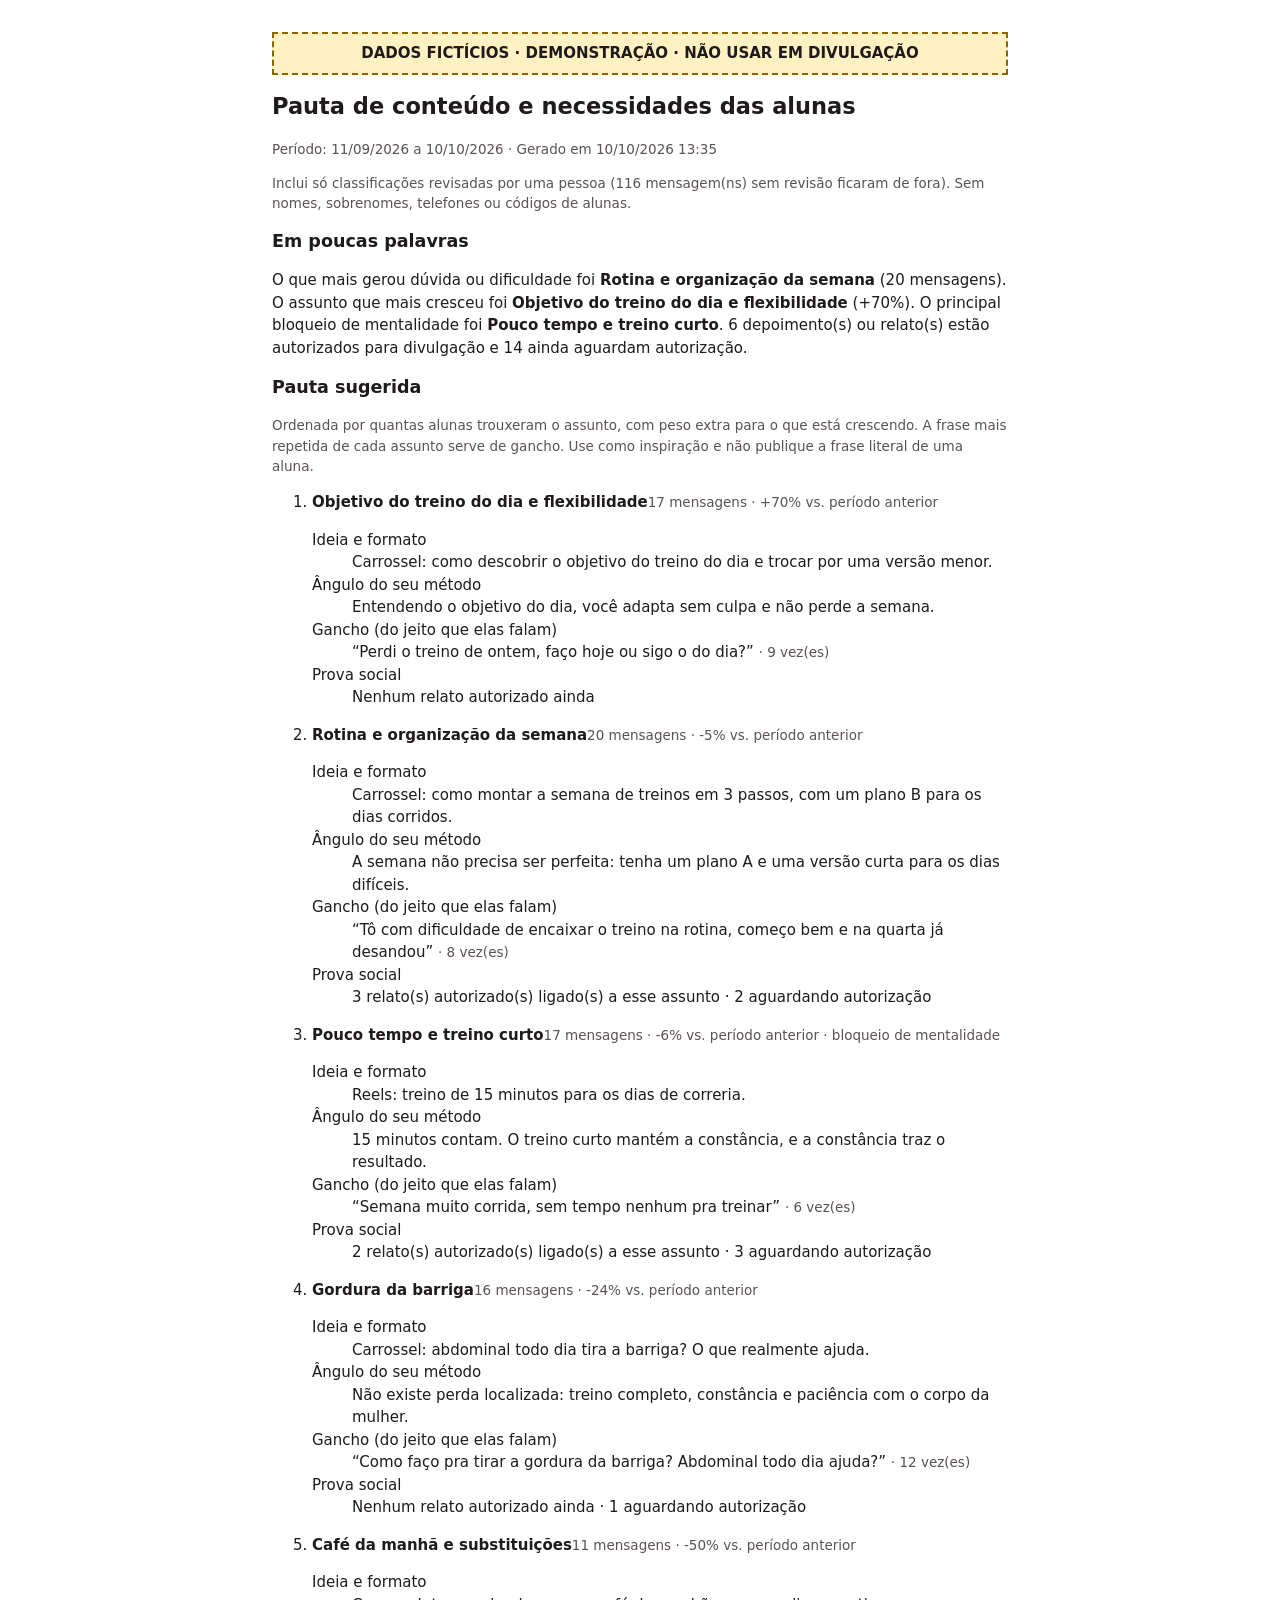
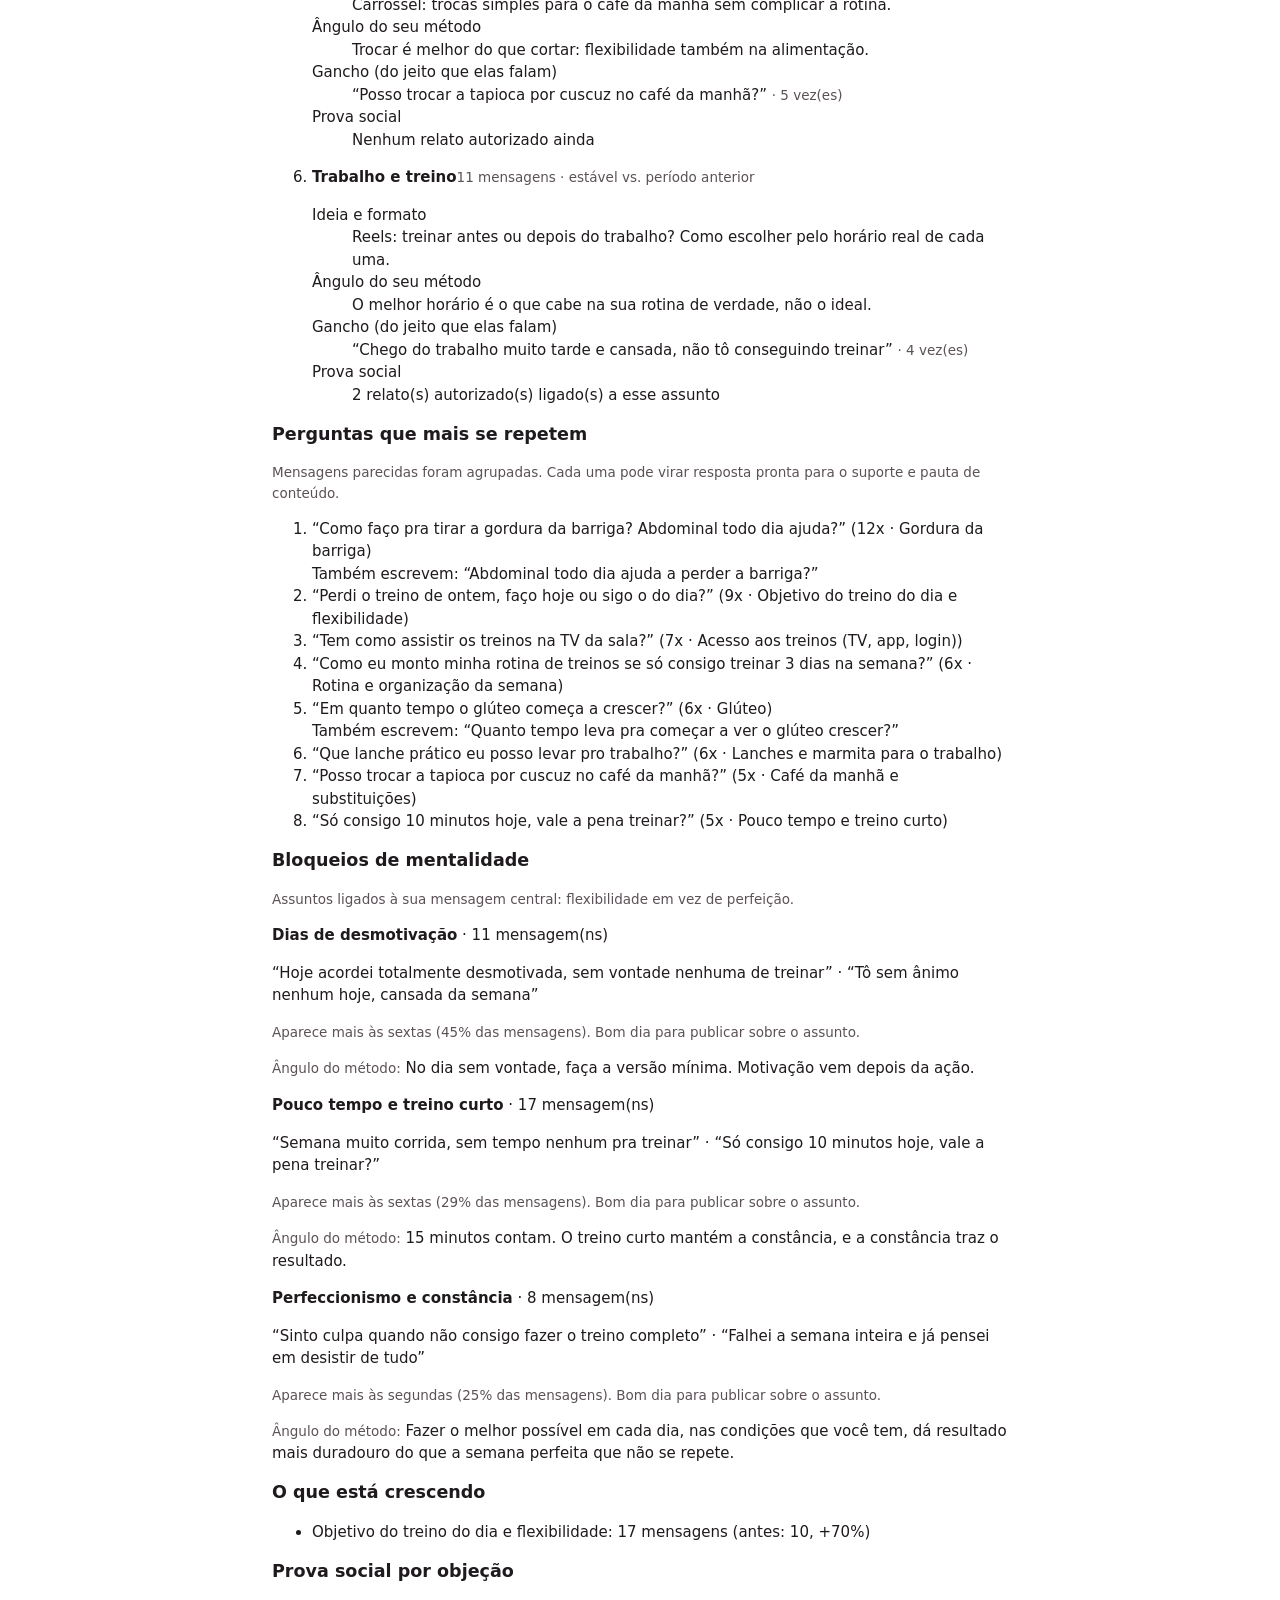
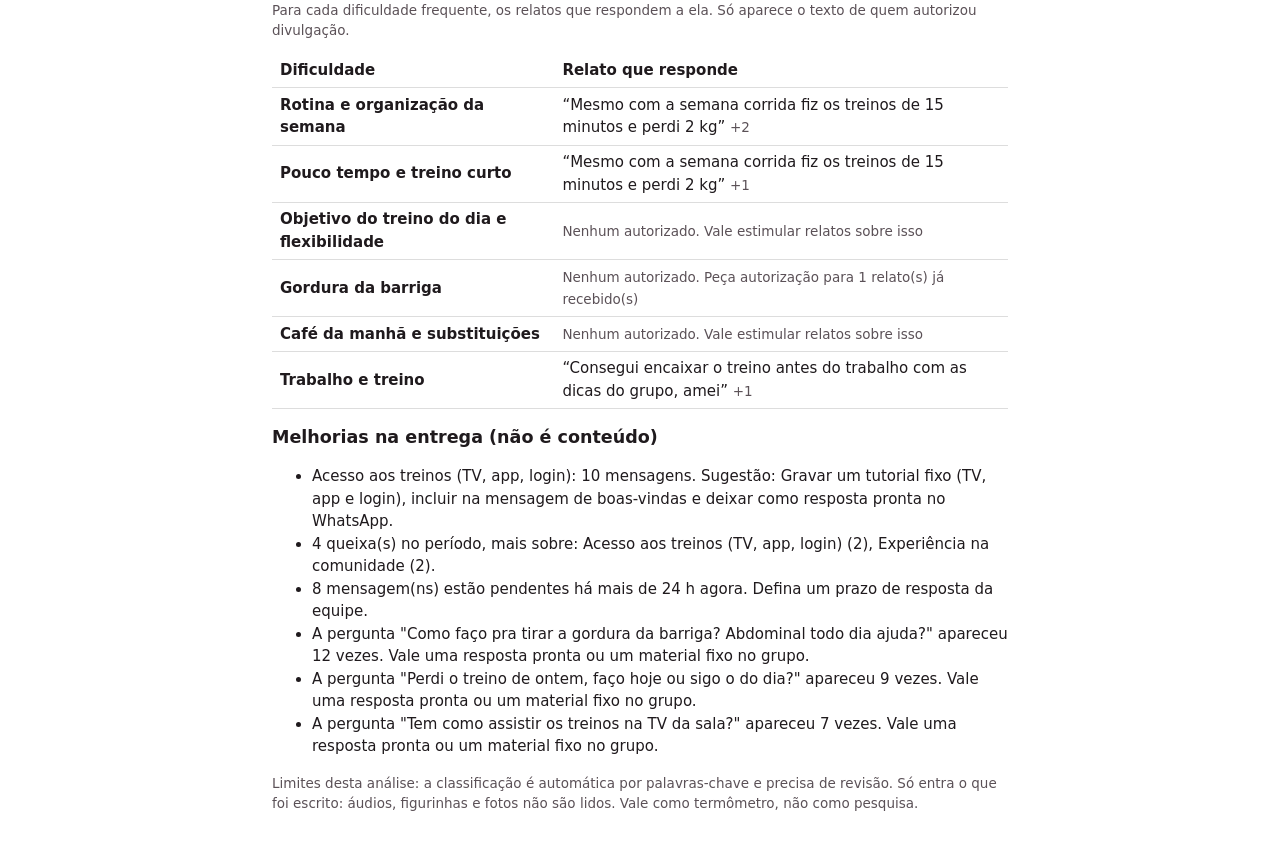
==== exemplos/relatorio-pauta-ficticio.html @ 49650b39 "Adiciona pauta de conteúdo e sinais por aluna Novo relatório principal com pauta sugerida (ângulo do" ====
<!doctype html><html lang="pt-BR"><head><meta charset="utf-8"><title>Relatório</title><style>body{font:15px/1.5 system-ui,sans-serif;max-width:46rem;margin:2rem auto;padding:0 1rem;color:#1f1a1d}h2,h3{line-height:1.2}table{border-collapse:collapse;width:100%;margin:.5rem 0 1rem}th,td{border-bottom:1px solid #ddd;padding:.35rem .5rem;text-align:left}.rel-demo{background:#fff1c2;border:2px dashed #8a6500;padding:.5rem;font-weight:700;text-align:center}.rel-meta{color:#5b5157;font-size:.9em}q{font-style:italic}</style></head><body><p class="rel-demo">DADOS FICTÍCIOS · DEMONSTRAÇÃO · NÃO USAR EM DIVULGAÇÃO</p><h2>Pauta de conteúdo e necessidades das alunas</h2><p class="rel-meta">Período: 11/09/2026 a 10/10/2026 · Gerado em 10/10/2026 13:35</p><p class="rel-meta">Inclui só classificações revisadas por uma pessoa (116 mensagem(ns) sem revisão ficaram de fora). Sem nomes, sobrenomes, telefones ou códigos de alunas.</p><h3>Em poucas palavras</h3><p>O que mais gerou dúvida ou dificuldade foi <strong>Rotina e organização da semana</strong> (20 mensagens). O assunto que mais cresceu foi <strong>Objetivo do treino do dia e flexibilidade</strong> (+70%). O principal bloqueio de mentalidade foi <strong>Pouco tempo e treino curto</strong>. 6 depoimento(s) ou relato(s) estão autorizados para divulgação e 14 ainda aguardam autorização.</p><h3>Pauta sugerida</h3><p class="rel-meta">Ordenada por quantas alunas trouxeram o assunto, com peso extra para o que está crescendo. A frase mais repetida de cada assunto serve de gancho. Use como inspiração e não publique a frase literal de uma aluna.</p><ol class="pauta"><li><div class="pauta-topo"><strong>Objetivo do treino do dia e flexibilidade</strong><span class="rel-meta">17 mensagens · +70% vs. período anterior</span></div><dl class="pauta-campos"><div><dt>Ideia e formato</dt><dd>Carrossel: como descobrir o objetivo do treino do dia e trocar por uma versão menor.</dd></div><div><dt>Ângulo do seu método</dt><dd>Entendendo o objetivo do dia, você adapta sem culpa e não perde a semana.</dd></div><div><dt>Gancho (do jeito que elas falam)</dt><dd>“Perdi o treino de ontem, faço hoje ou sigo o do dia?” <span class="rel-meta">· 9 vez(es)</span></dd></div><div><dt>Prova social</dt><dd>Nenhum relato autorizado ainda</dd></div></dl></li><li><div class="pauta-topo"><strong>Rotina e organização da semana</strong><span class="rel-meta">20 mensagens · -5% vs. período anterior</span></div><dl class="pauta-campos"><div><dt>Ideia e formato</dt><dd>Carrossel: como montar a semana de treinos em 3 passos, com um plano B para os dias corridos.</dd></div><div><dt>Ângulo do seu método</dt><dd>A semana não precisa ser perfeita: tenha um plano A e uma versão curta para os dias difíceis.</dd></div><div><dt>Gancho (do jeito que elas falam)</dt><dd>“Tô com dificuldade de encaixar o treino na rotina, começo bem e na quarta já desandou” <span class="rel-meta">· 8 vez(es)</span></dd></div><div><dt>Prova social</dt><dd>3 relato(s) autorizado(s) ligado(s) a esse assunto · 2 aguardando autorização</dd></div></dl></li><li><div class="pauta-topo"><strong>Pouco tempo e treino curto</strong><span class="rel-meta">17 mensagens · -6% vs. período anterior · bloqueio de mentalidade</span></div><dl class="pauta-campos"><div><dt>Ideia e formato</dt><dd>Reels: treino de 15 minutos para os dias de correria.</dd></div><div><dt>Ângulo do seu método</dt><dd>15 minutos contam. O treino curto mantém a constância, e a constância traz o resultado.</dd></div><div><dt>Gancho (do jeito que elas falam)</dt><dd>“Semana muito corrida, sem tempo nenhum pra treinar” <span class="rel-meta">· 6 vez(es)</span></dd></div><div><dt>Prova social</dt><dd>2 relato(s) autorizado(s) ligado(s) a esse assunto · 3 aguardando autorização</dd></div></dl></li><li><div class="pauta-topo"><strong>Gordura da barriga</strong><span class="rel-meta">16 mensagens · -24% vs. período anterior</span></div><dl class="pauta-campos"><div><dt>Ideia e formato</dt><dd>Carrossel: abdominal todo dia tira a barriga? O que realmente ajuda.</dd></div><div><dt>Ângulo do seu método</dt><dd>Não existe perda localizada: treino completo, constância e paciência com o corpo da mulher.</dd></div><div><dt>Gancho (do jeito que elas falam)</dt><dd>“Como faço pra tirar a gordura da barriga? Abdominal todo dia ajuda?” <span class="rel-meta">· 12 vez(es)</span></dd></div><div><dt>Prova social</dt><dd>Nenhum relato autorizado ainda · 1 aguardando autorização</dd></div></dl></li><li><div class="pauta-topo"><strong>Café da manhã e substituições</strong><span class="rel-meta">11 mensagens · -50% vs. período anterior</span></div><dl class="pauta-campos"><div><dt>Ideia e formato</dt><dd>Carrossel: trocas simples para o café da manhã sem complicar a rotina.</dd></div><div><dt>Ângulo do seu método</dt><dd>Trocar é melhor do que cortar: flexibilidade também na alimentação.</dd></div><div><dt>Gancho (do jeito que elas falam)</dt><dd>“Posso trocar a tapioca por cuscuz no café da manhã?” <span class="rel-meta">· 5 vez(es)</span></dd></div><div><dt>Prova social</dt><dd>Nenhum relato autorizado ainda</dd></div></dl></li><li><div class="pauta-topo"><strong>Trabalho e treino</strong><span class="rel-meta">11 mensagens · estável vs. período anterior</span></div><dl class="pauta-campos"><div><dt>Ideia e formato</dt><dd>Reels: treinar antes ou depois do trabalho? Como escolher pelo horário real de cada uma.</dd></div><div><dt>Ângulo do seu método</dt><dd>O melhor horário é o que cabe na sua rotina de verdade, não o ideal.</dd></div><div><dt>Gancho (do jeito que elas falam)</dt><dd>“Chego do trabalho muito tarde e cansada, não tô conseguindo treinar” <span class="rel-meta">· 4 vez(es)</span></dd></div><div><dt>Prova social</dt><dd>2 relato(s) autorizado(s) ligado(s) a esse assunto</dd></div></dl></li></ol><h3>Perguntas que mais se repetem</h3><p class="rel-meta">Mensagens parecidas foram agrupadas. Cada uma pode virar resposta pronta para o suporte e pauta de conteúdo.</p><ol class="rel-lista"><li>“Como faço pra tirar a gordura da barriga? Abdominal todo dia ajuda?” <span>(12x · Gordura da barriga)</span><br><span>Também escrevem: “Abdominal todo dia ajuda a perder a barriga?”</span></li><li>“Perdi o treino de ontem, faço hoje ou sigo o do dia?” <span>(9x · Objetivo do treino do dia e flexibilidade)</span></li><li>“Tem como assistir os treinos na TV da sala?” <span>(7x · Acesso aos treinos (TV, app, login))</span></li><li>“Como eu monto minha rotina de treinos se só consigo treinar 3 dias na semana?” <span>(6x · Rotina e organização da semana)</span></li><li>“Em quanto tempo o glúteo começa a crescer?” <span>(6x · Glúteo)</span><br><span>Também escrevem: “Quanto tempo leva pra começar a ver o glúteo crescer?”</span></li><li>“Que lanche prático eu posso levar pro trabalho?” <span>(6x · Lanches e marmita para o trabalho)</span></li><li>“Posso trocar a tapioca por cuscuz no café da manhã?” <span>(5x · Café da manhã e substituições)</span></li><li>“Só consigo 10 minutos hoje, vale a pena treinar?” <span>(5x · Pouco tempo e treino curto)</span></li></ol><h3>Bloqueios de mentalidade</h3><p class="rel-meta">Assuntos ligados à sua mensagem central: flexibilidade em vez de perfeição.</p><div class="mente"><p><strong>Dias de desmotivação</strong> · 11 mensagem(ns)</p><p>“Hoje acordei totalmente desmotivada, sem vontade nenhuma de treinar” · “Tô sem ânimo nenhum hoje, cansada da semana”</p><p class="rel-meta">Aparece mais às sextas (45% das mensagens). Bom dia para publicar sobre o assunto.</p><p><span class="rel-meta">Ângulo do método:</span> No dia sem vontade, faça a versão mínima. Motivação vem depois da ação.</p></div><div class="mente"><p><strong>Pouco tempo e treino curto</strong> · 17 mensagem(ns)</p><p>“Semana muito corrida, sem tempo nenhum pra treinar” · “Só consigo 10 minutos hoje, vale a pena treinar?”</p><p class="rel-meta">Aparece mais às sextas (29% das mensagens). Bom dia para publicar sobre o assunto.</p><p><span class="rel-meta">Ângulo do método:</span> 15 minutos contam. O treino curto mantém a constância, e a constância traz o resultado.</p></div><div class="mente"><p><strong>Perfeccionismo e constância</strong> · 8 mensagem(ns)</p><p>“Sinto culpa quando não consigo fazer o treino completo” · “Falhei a semana inteira e já pensei em desistir de tudo”</p><p class="rel-meta">Aparece mais às segundas (25% das mensagens). Bom dia para publicar sobre o assunto.</p><p><span class="rel-meta">Ângulo do método:</span> Fazer o melhor possível em cada dia, nas condições que você tem, dá resultado mais duradouro do que a semana perfeita que não se repete.</p></div><h3>O que está crescendo</h3><ul class="rel-lista"><li>Objetivo do treino do dia e flexibilidade: 17 mensagens (antes: 10, +70%)</li></ul><h3>Prova social por objeção</h3><p class="rel-meta">Para cada dificuldade frequente, os relatos que respondem a ela. Só aparece o texto de quem autorizou divulgação.</p><div class="tabela-rolagem"><table class="rel-tab rel-tab-texto"><thead><tr><th>Dificuldade</th><th>Relato que responde</th></tr></thead><tbody><tr><th>Rotina e organização da semana</th><td>“Mesmo com a semana corrida fiz os treinos de 15 minutos e perdi 2 kg” <span class="rel-meta">+2</span></td></tr><tr><th>Pouco tempo e treino curto</th><td>“Mesmo com a semana corrida fiz os treinos de 15 minutos e perdi 2 kg” <span class="rel-meta">+1</span></td></tr><tr><th>Objetivo do treino do dia e flexibilidade</th><td><span class="rel-meta">Nenhum autorizado. Vale estimular relatos sobre isso</span></td></tr><tr><th>Gordura da barriga</th><td><span class="rel-meta">Nenhum autorizado. Peça autorização para 1 relato(s) já recebido(s)</span></td></tr><tr><th>Café da manhã e substituições</th><td><span class="rel-meta">Nenhum autorizado. Vale estimular relatos sobre isso</span></td></tr><tr><th>Trabalho e treino</th><td>“Consegui encaixar o treino antes do trabalho com as dicas do grupo, amei” <span class="rel-meta">+1</span></td></tr></tbody></table></div><h3>Melhorias na entrega (não é conteúdo)</h3><ul class="rel-lista"><li>Acesso aos treinos (TV, app, login): 10 mensagens. Sugestão: Gravar um tutorial fixo (TV, app e login), incluir na mensagem de boas-vindas e deixar como resposta pronta no WhatsApp.</li><li>4 queixa(s) no período, mais sobre: Acesso aos treinos (TV, app, login) (2), Experiência na comunidade (2).</li><li>8 mensagem(ns) estão pendentes há mais de 24 h agora. Defina um prazo de resposta da equipe.</li><li>A pergunta &quot;Como faço pra tirar a gordura da barriga? Abdominal todo dia ajuda?&quot; apareceu 12 vezes. Vale uma resposta pronta ou um material fixo no grupo.</li><li>A pergunta &quot;Perdi o treino de ontem, faço hoje ou sigo o do dia?&quot; apareceu 9 vezes. Vale uma resposta pronta ou um material fixo no grupo.</li><li>A pergunta &quot;Tem como assistir os treinos na TV da sala?&quot; apareceu 7 vezes. Vale uma resposta pronta ou um material fixo no grupo.</li></ul><p class="rel-meta">Limites desta análise: a classificação é automática por palavras-chave e precisa de revisão. Só entra o que foi escrito: áudios, figurinhas e fotos não são lidos. Vale como termômetro, não como pesquisa.</p></body></html>
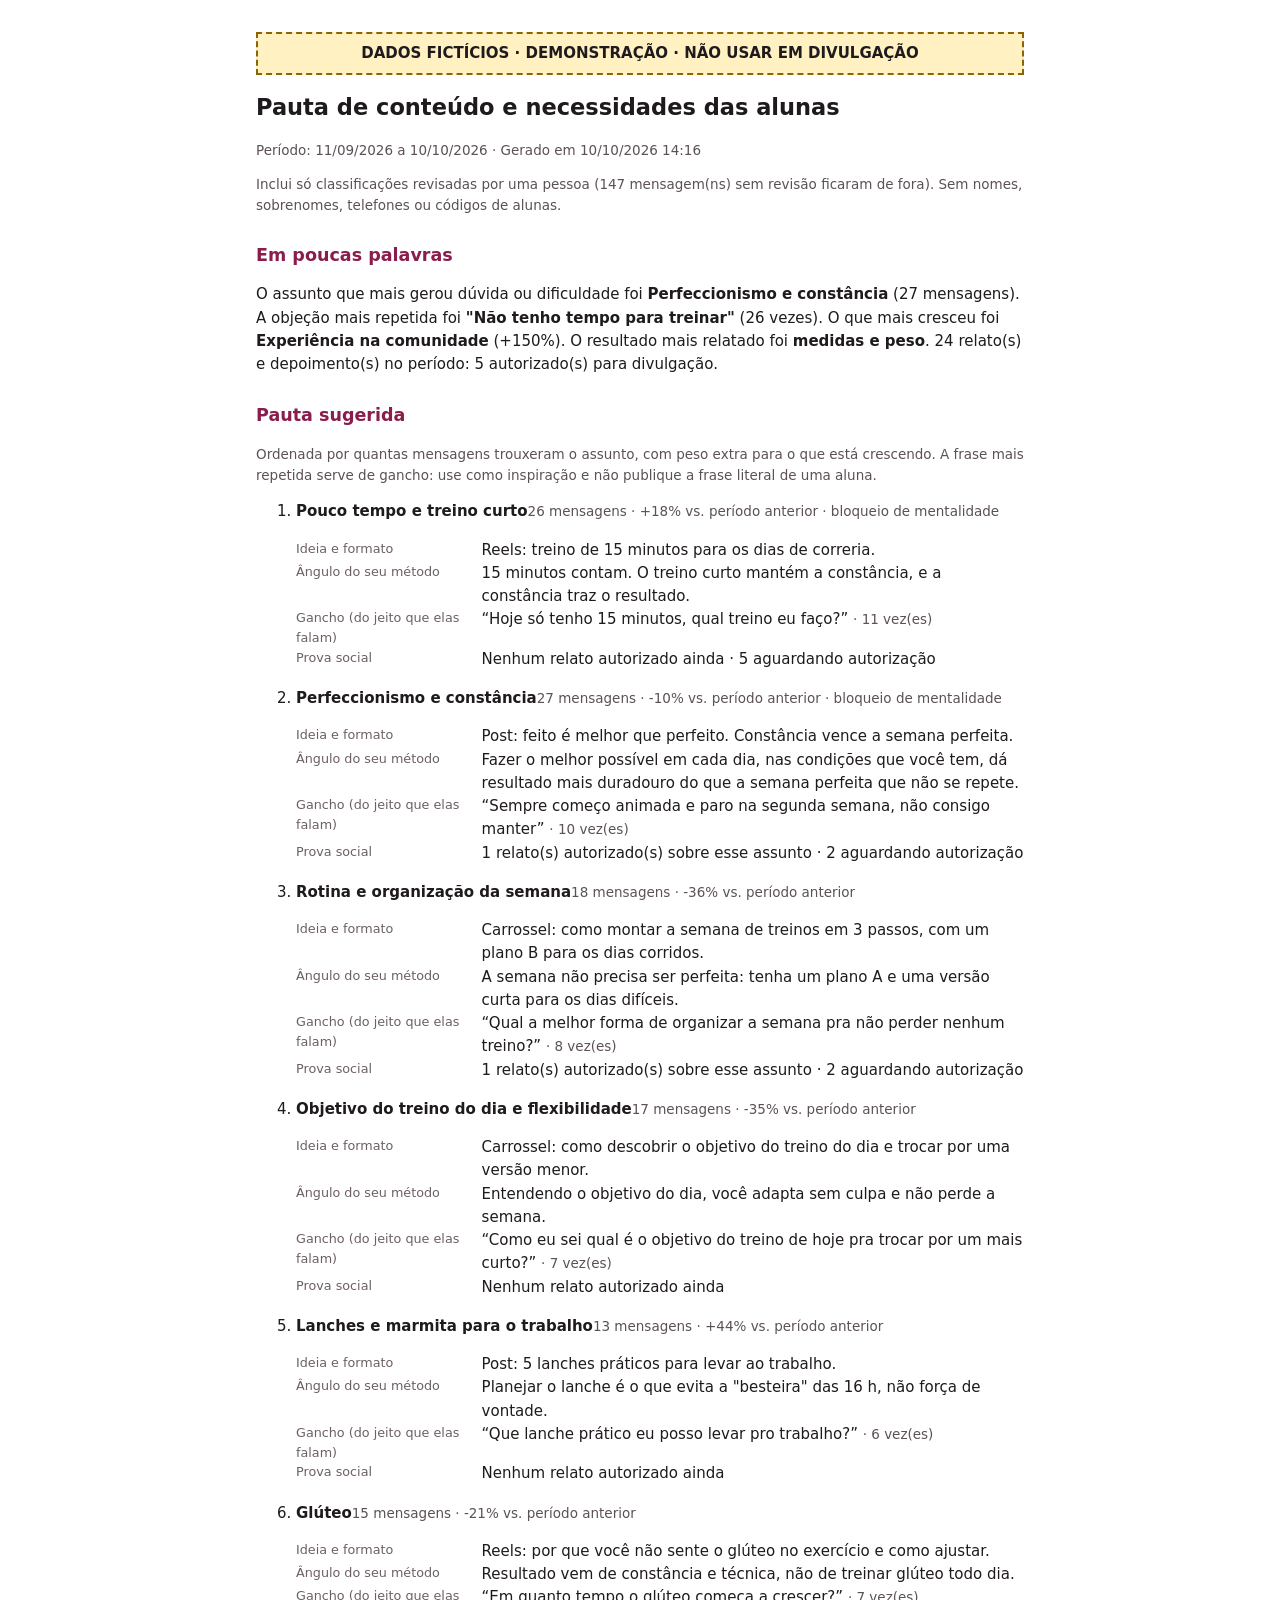
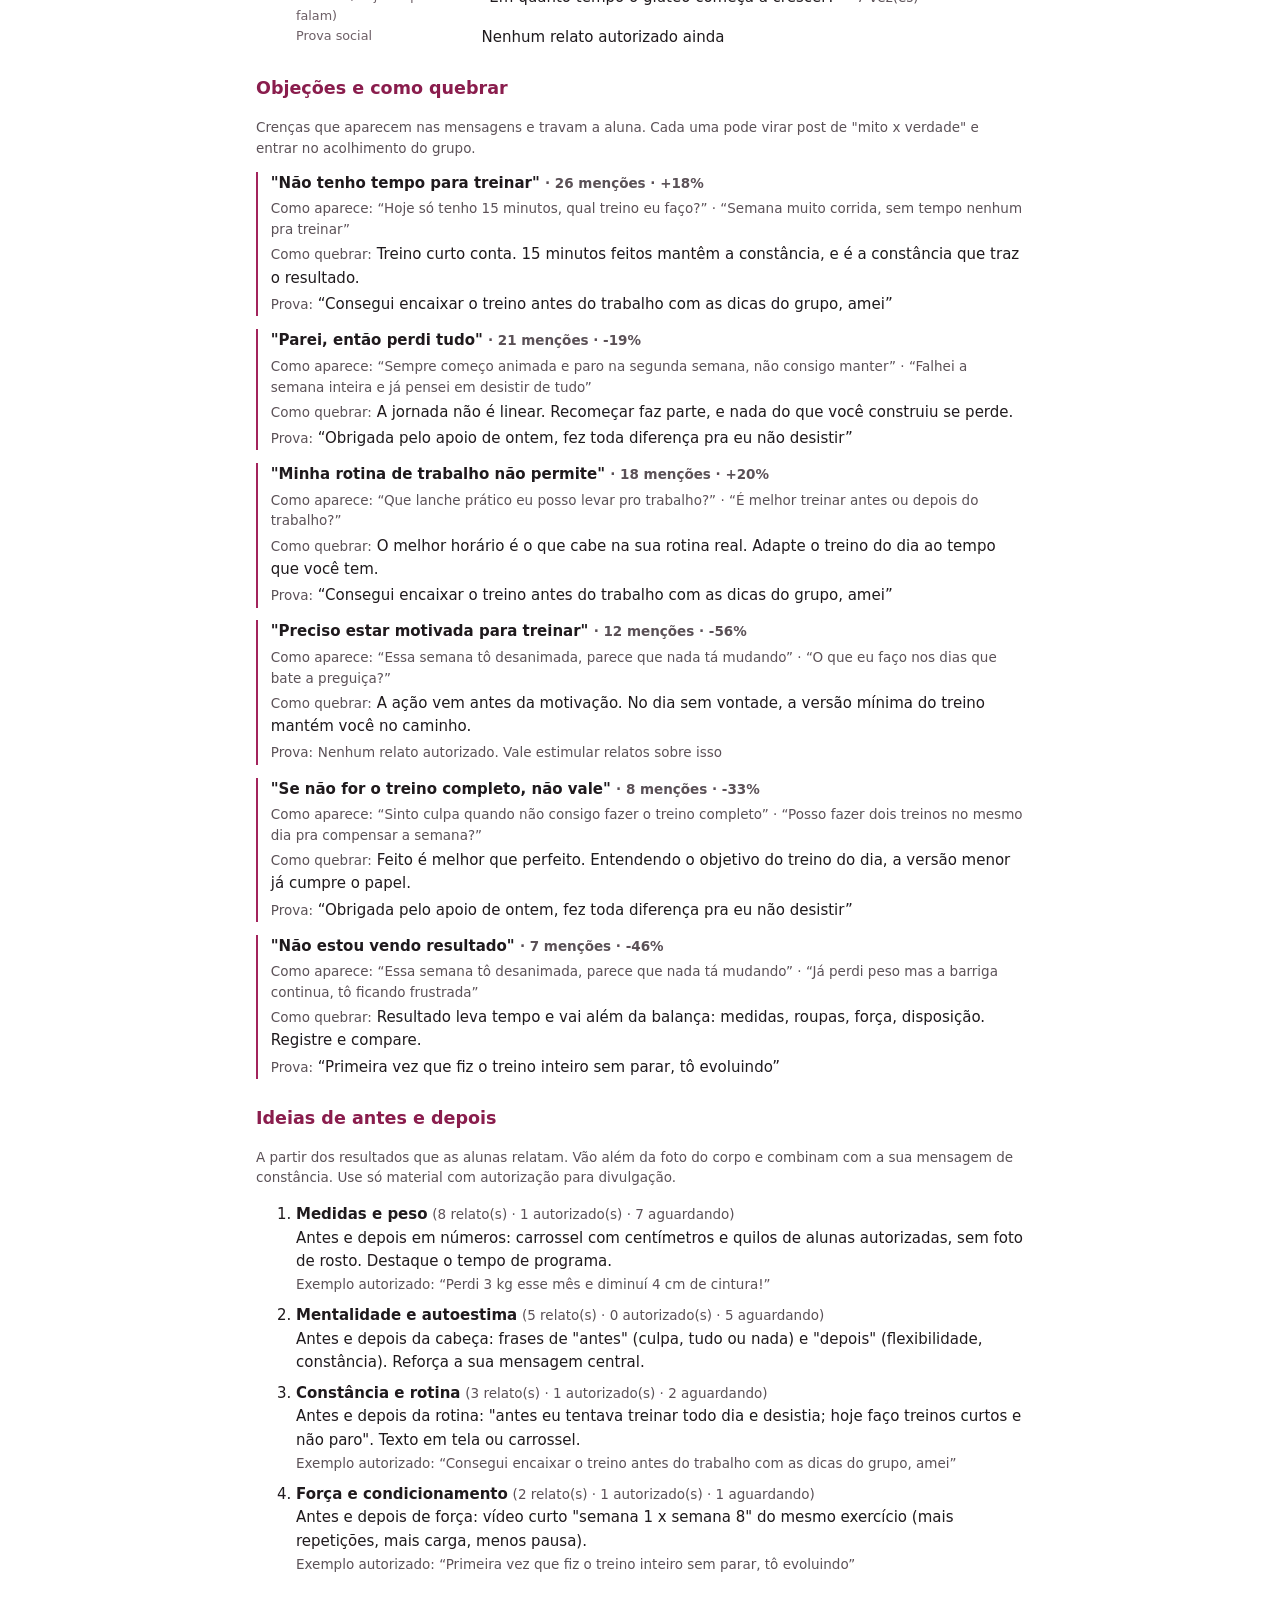
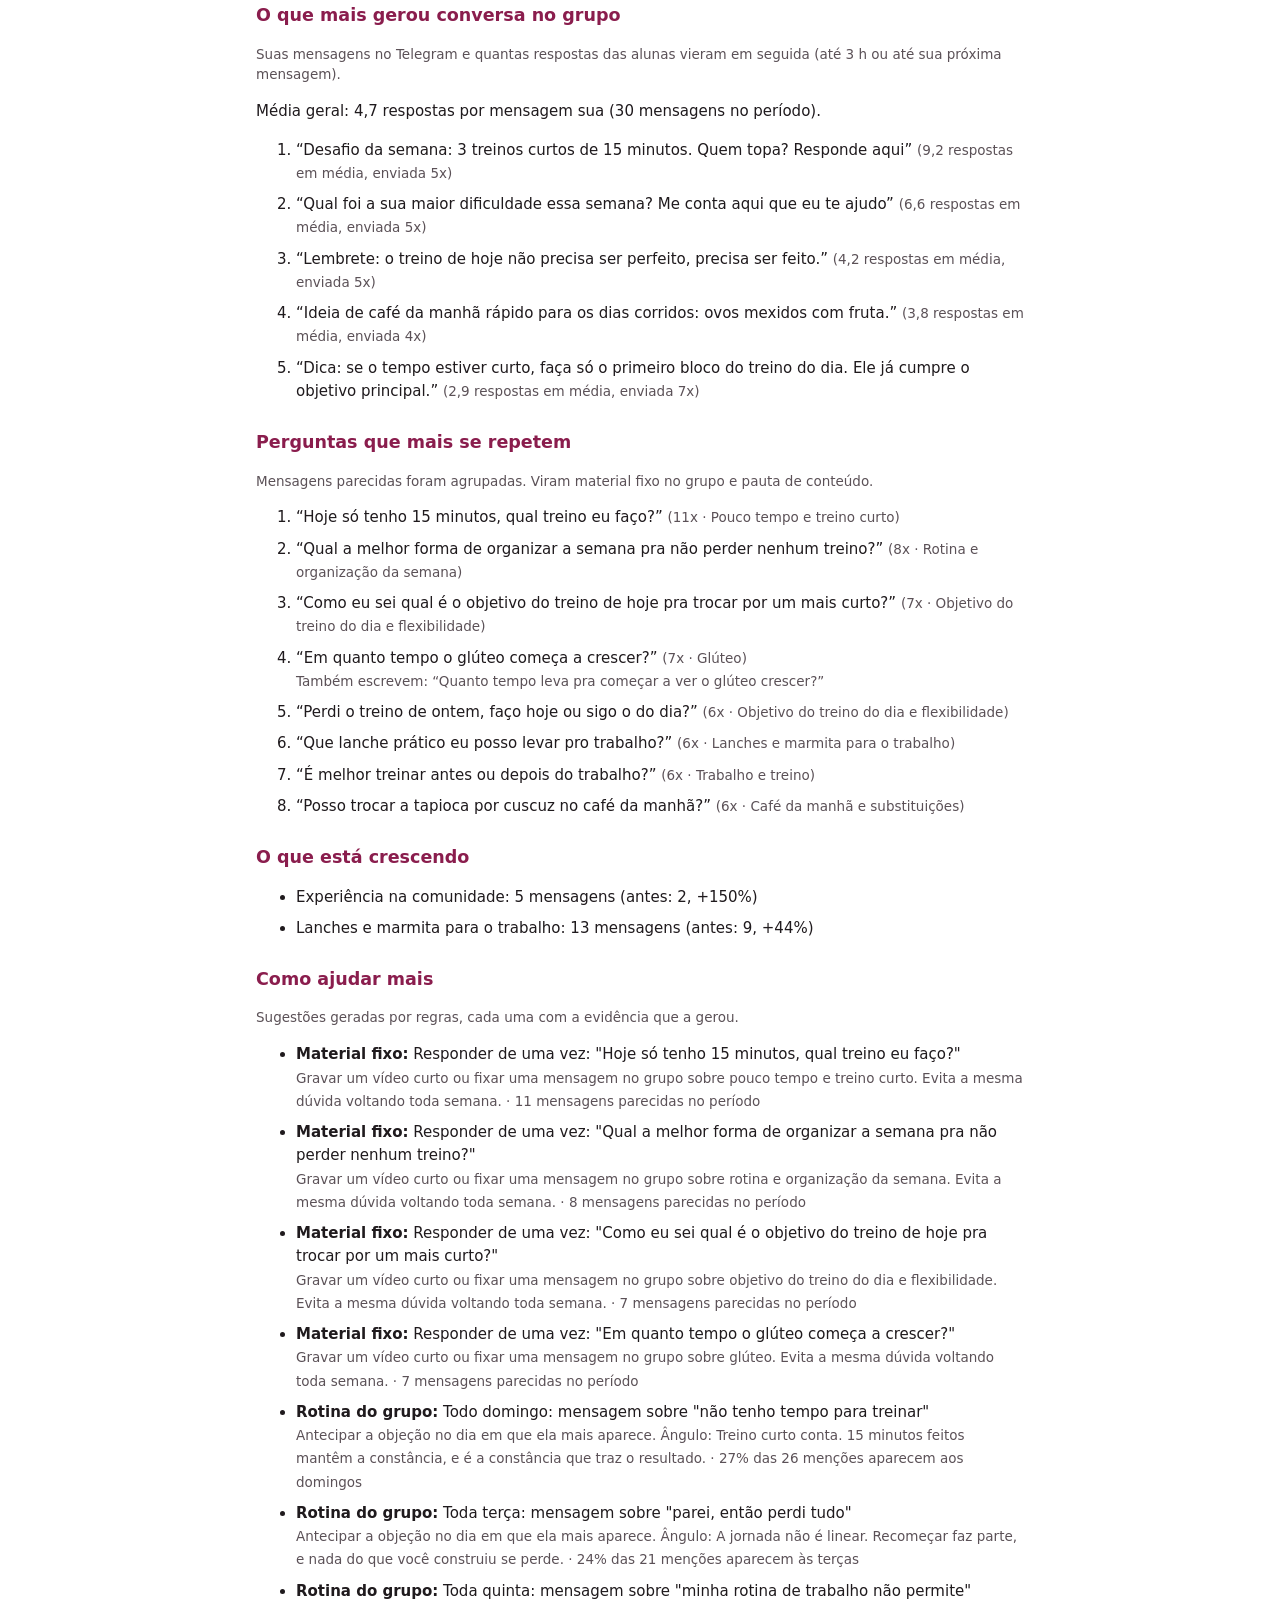
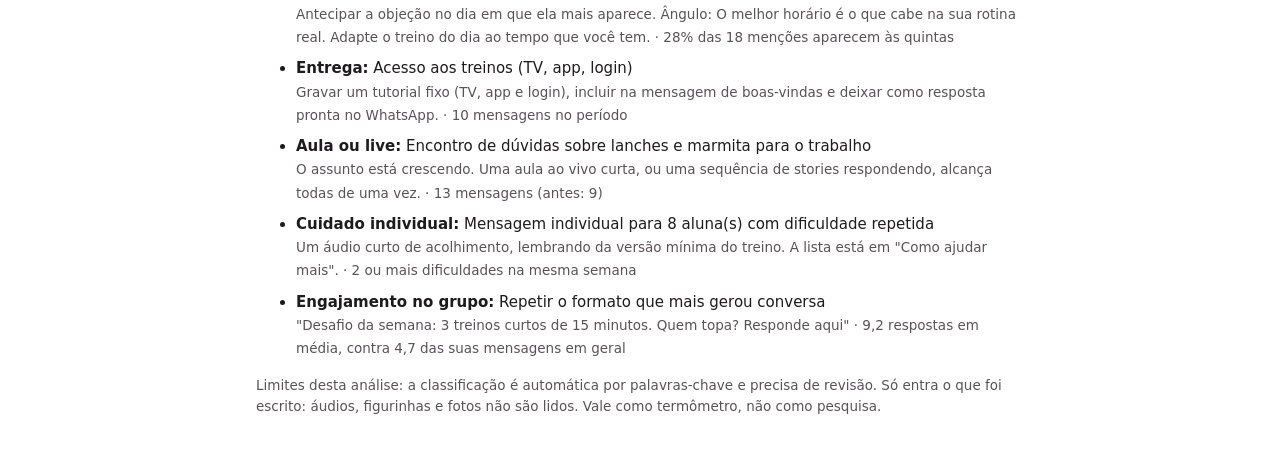
==== commit 45f07521: "Reorienta o painel para organizar e gerar ideias O painel deixa de ser ferramenta de atendimento: sa" ====
--- a/exemplos/relatorio-pauta-ficticio.html
+++ b/exemplos/relatorio-pauta-ficticio.html
@@ -1 +1 @@
-<!doctype html><html lang="pt-BR"><head><meta charset="utf-8"><title>Relatório</title><style>body{font:15px/1.5 system-ui,sans-serif;max-width:46rem;margin:2rem auto;padding:0 1rem;color:#1f1a1d}h2,h3{line-height:1.2}table{border-collapse:collapse;width:100%;margin:.5rem 0 1rem}th,td{border-bottom:1px solid #ddd;padding:.35rem .5rem;text-align:left}.rel-demo{background:#fff1c2;border:2px dashed #8a6500;padding:.5rem;font-weight:700;text-align:center}.rel-meta{color:#5b5157;font-size:.9em}q{font-style:italic}</style></head><body><p class="rel-demo">DADOS FICTÍCIOS · DEMONSTRAÇÃO · NÃO USAR EM DIVULGAÇÃO</p><h2>Pauta de conteúdo e necessidades das alunas</h2><p class="rel-meta">Período: 11/09/2026 a 10/10/2026 · Gerado em 10/10/2026 13:35</p><p class="rel-meta">Inclui só classificações revisadas por uma pessoa (116 mensagem(ns) sem revisão ficaram de fora). Sem nomes, sobrenomes, telefones ou códigos de alunas.</p><h3>Em poucas palavras</h3><p>O que mais gerou dúvida ou dificuldade foi <strong>Rotina e organização da semana</strong> (20 mensagens). O assunto que mais cresceu foi <strong>Objetivo do treino do dia e flexibilidade</strong> (+70%). O principal bloqueio de mentalidade foi <strong>Pouco tempo e treino curto</strong>. 6 depoimento(s) ou relato(s) estão autorizados para divulgação e 14 ainda aguardam autorização.</p><h3>Pauta sugerida</h3><p class="rel-meta">Ordenada por quantas alunas trouxeram o assunto, com peso extra para o que está crescendo. A frase mais repetida de cada assunto serve de gancho. Use como inspiração e não publique a frase literal de uma aluna.</p><ol class="pauta"><li><div class="pauta-topo"><strong>Objetivo do treino do dia e flexibilidade</strong><span class="rel-meta">17 mensagens · +70% vs. período anterior</span></div><dl class="pauta-campos"><div><dt>Ideia e formato</dt><dd>Carrossel: como descobrir o objetivo do treino do dia e trocar por uma versão menor.</dd></div><div><dt>Ângulo do seu método</dt><dd>Entendendo o objetivo do dia, você adapta sem culpa e não perde a semana.</dd></div><div><dt>Gancho (do jeito que elas falam)</dt><dd>“Perdi o treino de ontem, faço hoje ou sigo o do dia?” <span class="rel-meta">· 9 vez(es)</span></dd></div><div><dt>Prova social</dt><dd>Nenhum relato autorizado ainda</dd></div></dl></li><li><div class="pauta-topo"><strong>Rotina e organização da semana</strong><span class="rel-meta">20 mensagens · -5% vs. período anterior</span></div><dl class="pauta-campos"><div><dt>Ideia e formato</dt><dd>Carrossel: como montar a semana de treinos em 3 passos, com um plano B para os dias corridos.</dd></div><div><dt>Ângulo do seu método</dt><dd>A semana não precisa ser perfeita: tenha um plano A e uma versão curta para os dias difíceis.</dd></div><div><dt>Gancho (do jeito que elas falam)</dt><dd>“Tô com dificuldade de encaixar o treino na rotina, começo bem e na quarta já desandou” <span class="rel-meta">· 8 vez(es)</span></dd></div><div><dt>Prova social</dt><dd>3 relato(s) autorizado(s) ligado(s) a esse assunto · 2 aguardando autorização</dd></div></dl></li><li><div class="pauta-topo"><strong>Pouco tempo e treino curto</strong><span class="rel-meta">17 mensagens · -6% vs. período anterior · bloqueio de mentalidade</span></div><dl class="pauta-campos"><div><dt>Ideia e formato</dt><dd>Reels: treino de 15 minutos para os dias de correria.</dd></div><div><dt>Ângulo do seu método</dt><dd>15 minutos contam. O treino curto mantém a constância, e a constância traz o resultado.</dd></div><div><dt>Gancho (do jeito que elas falam)</dt><dd>“Semana muito corrida, sem tempo nenhum pra treinar” <span class="rel-meta">· 6 vez(es)</span></dd></div><div><dt>Prova social</dt><dd>2 relato(s) autorizado(s) ligado(s) a esse assunto · 3 aguardando autorização</dd></div></dl></li><li><div class="pauta-topo"><strong>Gordura da barriga</strong><span class="rel-meta">16 mensagens · -24% vs. período anterior</span></div><dl class="pauta-campos"><div><dt>Ideia e formato</dt><dd>Carrossel: abdominal todo dia tira a barriga? O que realmente ajuda.</dd></div><div><dt>Ângulo do seu método</dt><dd>Não existe perda localizada: treino completo, constância e paciência com o corpo da mulher.</dd></div><div><dt>Gancho (do jeito que elas falam)</dt><dd>“Como faço pra tirar a gordura da barriga? Abdominal todo dia ajuda?” <span class="rel-meta">· 12 vez(es)</span></dd></div><div><dt>Prova social</dt><dd>Nenhum relato autorizado ainda · 1 aguardando autorização</dd></div></dl></li><li><div class="pauta-topo"><strong>Café da manhã e substituições</strong><span class="rel-meta">11 mensagens · -50% vs. período anterior</span></div><dl class="pauta-campos"><div><dt>Ideia e formato</dt><dd>Carrossel: trocas simples para o café da manhã sem complicar a rotina.</dd></div><div><dt>Ângulo do seu método</dt><dd>Trocar é melhor do que cortar: flexibilidade também na alimentação.</dd></div><div><dt>Gancho (do jeito que elas falam)</dt><dd>“Posso trocar a tapioca por cuscuz no café da manhã?” <span class="rel-meta">· 5 vez(es)</span></dd></div><div><dt>Prova social</dt><dd>Nenhum relato autorizado ainda</dd></div></dl></li><li><div class="pauta-topo"><strong>Trabalho e treino</strong><span class="rel-meta">11 mensagens · estável vs. período anterior</span></div><dl class="pauta-campos"><div><dt>Ideia e formato</dt><dd>Reels: treinar antes ou depois do trabalho? Como escolher pelo horário real de cada uma.</dd></div><div><dt>Ângulo do seu método</dt><dd>O melhor horário é o que cabe na sua rotina de verdade, não o ideal.</dd></div><div><dt>Gancho (do jeito que elas falam)</dt><dd>“Chego do trabalho muito tarde e cansada, não tô conseguindo treinar” <span class="rel-meta">· 4 vez(es)</span></dd></div><div><dt>Prova social</dt><dd>2 relato(s) autorizado(s) ligado(s) a esse assunto</dd></div></dl></li></ol><h3>Perguntas que mais se repetem</h3><p class="rel-meta">Mensagens parecidas foram agrupadas. Cada uma pode virar resposta pronta para o suporte e pauta de conteúdo.</p><ol class="rel-lista"><li>“Como faço pra tirar a gordura da barriga? Abdominal todo dia ajuda?” <span>(12x · Gordura da barriga)</span><br><span>Também escrevem: “Abdominal todo dia ajuda a perder a barriga?”</span></li><li>“Perdi o treino de ontem, faço hoje ou sigo o do dia?” <span>(9x · Objetivo do treino do dia e flexibilidade)</span></li><li>“Tem como assistir os treinos na TV da sala?” <span>(7x · Acesso aos treinos (TV, app, login))</span></li><li>“Como eu monto minha rotina de treinos se só consigo treinar 3 dias na semana?” <span>(6x · Rotina e organização da semana)</span></li><li>“Em quanto tempo o glúteo começa a crescer?” <span>(6x · Glúteo)</span><br><span>Também escrevem: “Quanto tempo leva pra começar a ver o glúteo crescer?”</span></li><li>“Que lanche prático eu posso levar pro trabalho?” <span>(6x · Lanches e marmita para o trabalho)</span></li><li>“Posso trocar a tapioca por cuscuz no café da manhã?” <span>(5x · Café da manhã e substituições)</span></li><li>“Só consigo 10 minutos hoje, vale a pena treinar?” <span>(5x · Pouco tempo e treino curto)</span></li></ol><h3>Bloqueios de mentalidade</h3><p class="rel-meta">Assuntos ligados à sua mensagem central: flexibilidade em vez de perfeição.</p><div class="mente"><p><strong>Dias de desmotivação</strong> · 11 mensagem(ns)</p><p>“Hoje acordei totalmente desmotivada, sem vontade nenhuma de treinar” · “Tô sem ânimo nenhum hoje, cansada da semana”</p><p class="rel-meta">Aparece mais às sextas (45% das mensagens). Bom dia para publicar sobre o assunto.</p><p><span class="rel-meta">Ângulo do método:</span> No dia sem vontade, faça a versão mínima. Motivação vem depois da ação.</p></div><div class="mente"><p><strong>Pouco tempo e treino curto</strong> · 17 mensagem(ns)</p><p>“Semana muito corrida, sem tempo nenhum pra treinar” · “Só consigo 10 minutos hoje, vale a pena treinar?”</p><p class="rel-meta">Aparece mais às sextas (29% das mensagens). Bom dia para publicar sobre o assunto.</p><p><span class="rel-meta">Ângulo do método:</span> 15 minutos contam. O treino curto mantém a constância, e a constância traz o resultado.</p></div><div class="mente"><p><strong>Perfeccionismo e constância</strong> · 8 mensagem(ns)</p><p>“Sinto culpa quando não consigo fazer o treino completo” · “Falhei a semana inteira e já pensei em desistir de tudo”</p><p class="rel-meta">Aparece mais às segundas (25% das mensagens). Bom dia para publicar sobre o assunto.</p><p><span class="rel-meta">Ângulo do método:</span> Fazer o melhor possível em cada dia, nas condições que você tem, dá resultado mais duradouro do que a semana perfeita que não se repete.</p></div><h3>O que está crescendo</h3><ul class="rel-lista"><li>Objetivo do treino do dia e flexibilidade: 17 mensagens (antes: 10, +70%)</li></ul><h3>Prova social por objeção</h3><p class="rel-meta">Para cada dificuldade frequente, os relatos que respondem a ela. Só aparece o texto de quem autorizou divulgação.</p><div class="tabela-rolagem"><table class="rel-tab rel-tab-texto"><thead><tr><th>Dificuldade</th><th>Relato que responde</th></tr></thead><tbody><tr><th>Rotina e organização da semana</th><td>“Mesmo com a semana corrida fiz os treinos de 15 minutos e perdi 2 kg” <span class="rel-meta">+2</span></td></tr><tr><th>Pouco tempo e treino curto</th><td>“Mesmo com a semana corrida fiz os treinos de 15 minutos e perdi 2 kg” <span class="rel-meta">+1</span></td></tr><tr><th>Objetivo do treino do dia e flexibilidade</th><td><span class="rel-meta">Nenhum autorizado. Vale estimular relatos sobre isso</span></td></tr><tr><th>Gordura da barriga</th><td><span class="rel-meta">Nenhum autorizado. Peça autorização para 1 relato(s) já recebido(s)</span></td></tr><tr><th>Café da manhã e substituições</th><td><span class="rel-meta">Nenhum autorizado. Vale estimular relatos sobre isso</span></td></tr><tr><th>Trabalho e treino</th><td>“Consegui encaixar o treino antes do trabalho com as dicas do grupo, amei” <span class="rel-meta">+1</span></td></tr></tbody></table></div><h3>Melhorias na entrega (não é conteúdo)</h3><ul class="rel-lista"><li>Acesso aos treinos (TV, app, login): 10 mensagens. Sugestão: Gravar um tutorial fixo (TV, app e login), incluir na mensagem de boas-vindas e deixar como resposta pronta no WhatsApp.</li><li>4 queixa(s) no período, mais sobre: Acesso aos treinos (TV, app, login) (2), Experiência na comunidade (2).</li><li>8 mensagem(ns) estão pendentes há mais de 24 h agora. Defina um prazo de resposta da equipe.</li><li>A pergunta &quot;Como faço pra tirar a gordura da barriga? Abdominal todo dia ajuda?&quot; apareceu 12 vezes. Vale uma resposta pronta ou um material fixo no grupo.</li><li>A pergunta &quot;Perdi o treino de ontem, faço hoje ou sigo o do dia?&quot; apareceu 9 vezes. Vale uma resposta pronta ou um material fixo no grupo.</li><li>A pergunta &quot;Tem como assistir os treinos na TV da sala?&quot; apareceu 7 vezes. Vale uma resposta pronta ou um material fixo no grupo.</li></ul><p class="rel-meta">Limites desta análise: a classificação é automática por palavras-chave e precisa de revisão. Só entra o que foi escrito: áudios, figurinhas e fotos não são lidos. Vale como termômetro, não como pesquisa.</p></body></html>+<!doctype html><html lang="pt-BR"><head><meta charset="utf-8"><meta name="viewport" content="width=device-width, initial-scale=1"><title>Relatório</title><style>body{font:15px/1.55 system-ui,sans-serif;max-width:48rem;margin:2rem auto;padding:0 1rem;color:#1f1a1d}h2,h3{line-height:1.2}h3{margin-top:1.8rem;color:#8a1d4d}table{border-collapse:collapse;width:100%;margin:.5rem 0 1rem}th,td{border-bottom:1px solid #ddd;padding:.35rem .5rem;text-align:left;vertical-align:top}.rel-demo{background:#fff1c2;border:2px dashed #8a6500;padding:.5rem;font-weight:700;text-align:center}.rel-meta,.rel-lista span{color:#5b5157;font-size:.9em}.pauta>li{margin-bottom:1rem}.pauta-campos div{display:grid;grid-template-columns:11rem 1fr;gap:.6rem}.pauta-campos dt{color:#6c5f66;font-size:.85em}.pauta-campos dd{margin:0}.objecao{border-left:2px solid #a3245c;padding-left:.8rem;margin:.8rem 0}.objecao p{margin:.2rem 0}.objecao-nome{font-weight:700}.rel-lista li{margin-bottom:.5rem}</style></head><body><p class="rel-demo">DADOS FICTÍCIOS · DEMONSTRAÇÃO · NÃO USAR EM DIVULGAÇÃO</p><h2>Pauta de conteúdo e necessidades das alunas</h2><p class="rel-meta">Período: 11/09/2026 a 10/10/2026 · Gerado em 10/10/2026 14:16</p><p class="rel-meta">Inclui só classificações revisadas por uma pessoa (147 mensagem(ns) sem revisão ficaram de fora). Sem nomes, sobrenomes, telefones ou códigos de alunas.</p><h3>Em poucas palavras</h3><p>O assunto que mais gerou dúvida ou dificuldade foi <strong>Perfeccionismo e constância</strong> (27 mensagens). A objeção mais repetida foi <strong>"Não tenho tempo para treinar"</strong> (26 vezes). O que mais cresceu foi <strong>Experiência na comunidade</strong> (+150%). O resultado mais relatado foi <strong>medidas e peso</strong>. 24 relato(s) e depoimento(s) no período: 5 autorizado(s) para divulgação.</p><h3>Pauta sugerida</h3><p class="rel-meta">Ordenada por quantas mensagens trouxeram o assunto, com peso extra para o que está crescendo. A frase mais repetida serve de gancho: use como inspiração e não publique a frase literal de uma aluna.</p><ol class="pauta"><li><div class="pauta-topo"><strong>Pouco tempo e treino curto</strong><span class="rel-meta">26 mensagens · +18% vs. período anterior · bloqueio de mentalidade</span></div><dl class="pauta-campos"><div><dt>Ideia e formato</dt><dd>Reels: treino de 15 minutos para os dias de correria.</dd></div><div><dt>Ângulo do seu método</dt><dd>15 minutos contam. O treino curto mantém a constância, e a constância traz o resultado.</dd></div><div><dt>Gancho (do jeito que elas falam)</dt><dd>“Hoje só tenho 15 minutos, qual treino eu faço?” <span class="rel-meta">· 11 vez(es)</span></dd></div><div><dt>Prova social</dt><dd>Nenhum relato autorizado ainda · 5 aguardando autorização</dd></div></dl></li><li><div class="pauta-topo"><strong>Perfeccionismo e constância</strong><span class="rel-meta">27 mensagens · -10% vs. período anterior · bloqueio de mentalidade</span></div><dl class="pauta-campos"><div><dt>Ideia e formato</dt><dd>Post: feito é melhor que perfeito. Constância vence a semana perfeita.</dd></div><div><dt>Ângulo do seu método</dt><dd>Fazer o melhor possível em cada dia, nas condições que você tem, dá resultado mais duradouro do que a semana perfeita que não se repete.</dd></div><div><dt>Gancho (do jeito que elas falam)</dt><dd>“Sempre começo animada e paro na segunda semana, não consigo manter” <span class="rel-meta">· 10 vez(es)</span></dd></div><div><dt>Prova social</dt><dd>1 relato(s) autorizado(s) sobre esse assunto · 2 aguardando autorização</dd></div></dl></li><li><div class="pauta-topo"><strong>Rotina e organização da semana</strong><span class="rel-meta">18 mensagens · -36% vs. período anterior</span></div><dl class="pauta-campos"><div><dt>Ideia e formato</dt><dd>Carrossel: como montar a semana de treinos em 3 passos, com um plano B para os dias corridos.</dd></div><div><dt>Ângulo do seu método</dt><dd>A semana não precisa ser perfeita: tenha um plano A e uma versão curta para os dias difíceis.</dd></div><div><dt>Gancho (do jeito que elas falam)</dt><dd>“Qual a melhor forma de organizar a semana pra não perder nenhum treino?” <span class="rel-meta">· 8 vez(es)</span></dd></div><div><dt>Prova social</dt><dd>1 relato(s) autorizado(s) sobre esse assunto · 2 aguardando autorização</dd></div></dl></li><li><div class="pauta-topo"><strong>Objetivo do treino do dia e flexibilidade</strong><span class="rel-meta">17 mensagens · -35% vs. período anterior</span></div><dl class="pauta-campos"><div><dt>Ideia e formato</dt><dd>Carrossel: como descobrir o objetivo do treino do dia e trocar por uma versão menor.</dd></div><div><dt>Ângulo do seu método</dt><dd>Entendendo o objetivo do dia, você adapta sem culpa e não perde a semana.</dd></div><div><dt>Gancho (do jeito que elas falam)</dt><dd>“Como eu sei qual é o objetivo do treino de hoje pra trocar por um mais curto?” <span class="rel-meta">· 7 vez(es)</span></dd></div><div><dt>Prova social</dt><dd>Nenhum relato autorizado ainda</dd></div></dl></li><li><div class="pauta-topo"><strong>Lanches e marmita para o trabalho</strong><span class="rel-meta">13 mensagens · +44% vs. período anterior</span></div><dl class="pauta-campos"><div><dt>Ideia e formato</dt><dd>Post: 5 lanches práticos para levar ao trabalho.</dd></div><div><dt>Ângulo do seu método</dt><dd>Planejar o lanche é o que evita a &quot;besteira&quot; das 16 h, não força de vontade.</dd></div><div><dt>Gancho (do jeito que elas falam)</dt><dd>“Que lanche prático eu posso levar pro trabalho?” <span class="rel-meta">· 6 vez(es)</span></dd></div><div><dt>Prova social</dt><dd>Nenhum relato autorizado ainda</dd></div></dl></li><li><div class="pauta-topo"><strong>Glúteo</strong><span class="rel-meta">15 mensagens · -21% vs. período anterior</span></div><dl class="pauta-campos"><div><dt>Ideia e formato</dt><dd>Reels: por que você não sente o glúteo no exercício e como ajustar.</dd></div><div><dt>Ângulo do seu método</dt><dd>Resultado vem de constância e técnica, não de treinar glúteo todo dia.</dd></div><div><dt>Gancho (do jeito que elas falam)</dt><dd>“Em quanto tempo o glúteo começa a crescer?” <span class="rel-meta">· 7 vez(es)</span></dd></div><div><dt>Prova social</dt><dd>Nenhum relato autorizado ainda</dd></div></dl></li></ol><h3>Objeções e como quebrar</h3><p class="rel-meta">Crenças que aparecem nas mensagens e travam a aluna. Cada uma pode virar post de &quot;mito x verdade&quot; e entrar no acolhimento do grupo.</p><div class="objecao"><p class="objecao-nome">"Não tenho tempo para treinar" <span class="rel-meta">· 26 menções · +18%</span></p><p class="rel-meta">Como aparece: “Hoje só tenho 15 minutos, qual treino eu faço?” · “Semana muito corrida, sem tempo nenhum pra treinar”</p><p><span class="rel-meta">Como quebrar:</span> Treino curto conta. 15 minutos feitos mantêm a constância, e é a constância que traz o resultado.</p><p><span class="rel-meta">Prova:</span> “Consegui encaixar o treino antes do trabalho com as dicas do grupo, amei”</p></div><div class="objecao"><p class="objecao-nome">"Parei, então perdi tudo" <span class="rel-meta">· 21 menções · -19%</span></p><p class="rel-meta">Como aparece: “Sempre começo animada e paro na segunda semana, não consigo manter” · “Falhei a semana inteira e já pensei em desistir de tudo”</p><p><span class="rel-meta">Como quebrar:</span> A jornada não é linear. Recomeçar faz parte, e nada do que você construiu se perde.</p><p><span class="rel-meta">Prova:</span> “Obrigada pelo apoio de ontem, fez toda diferença pra eu não desistir”</p></div><div class="objecao"><p class="objecao-nome">"Minha rotina de trabalho não permite" <span class="rel-meta">· 18 menções · +20%</span></p><p class="rel-meta">Como aparece: “Que lanche prático eu posso levar pro trabalho?” · “É melhor treinar antes ou depois do trabalho?”</p><p><span class="rel-meta">Como quebrar:</span> O melhor horário é o que cabe na sua rotina real. Adapte o treino do dia ao tempo que você tem.</p><p><span class="rel-meta">Prova:</span> “Consegui encaixar o treino antes do trabalho com as dicas do grupo, amei”</p></div><div class="objecao"><p class="objecao-nome">"Preciso estar motivada para treinar" <span class="rel-meta">· 12 menções · -56%</span></p><p class="rel-meta">Como aparece: “Essa semana tô desanimada, parece que nada tá mudando” · “O que eu faço nos dias que bate a preguiça?”</p><p><span class="rel-meta">Como quebrar:</span> A ação vem antes da motivação. No dia sem vontade, a versão mínima do treino mantém você no caminho.</p><p><span class="rel-meta">Prova:</span> <span class="rel-meta">Nenhum relato autorizado. Vale estimular relatos sobre isso</span></p></div><div class="objecao"><p class="objecao-nome">"Se não for o treino completo, não vale" <span class="rel-meta">· 8 menções · -33%</span></p><p class="rel-meta">Como aparece: “Sinto culpa quando não consigo fazer o treino completo” · “Posso fazer dois treinos no mesmo dia pra compensar a semana?”</p><p><span class="rel-meta">Como quebrar:</span> Feito é melhor que perfeito. Entendendo o objetivo do treino do dia, a versão menor já cumpre o papel.</p><p><span class="rel-meta">Prova:</span> “Obrigada pelo apoio de ontem, fez toda diferença pra eu não desistir”</p></div><div class="objecao"><p class="objecao-nome">"Não estou vendo resultado" <span class="rel-meta">· 7 menções · -46%</span></p><p class="rel-meta">Como aparece: “Essa semana tô desanimada, parece que nada tá mudando” · “Já perdi peso mas a barriga continua, tô ficando frustrada”</p><p><span class="rel-meta">Como quebrar:</span> Resultado leva tempo e vai além da balança: medidas, roupas, força, disposição. Registre e compare.</p><p><span class="rel-meta">Prova:</span> “Primeira vez que fiz o treino inteiro sem parar, tô evoluindo”</p></div><h3>Ideias de antes e depois</h3><p class="rel-meta">A partir dos resultados que as alunas relatam. Vão além da foto do corpo e combinam com a sua mensagem de constância. Use só material com autorização para divulgação.</p><ol class="rel-lista"><li><strong>Medidas e peso</strong> <span>(8 relato(s) · 1 autorizado(s) · 7 aguardando)</span><br>Antes e depois em números: carrossel com centímetros e quilos de alunas autorizadas, sem foto de rosto. Destaque o tempo de programa.<br><span>Exemplo autorizado: “Perdi 3 kg esse mês e diminuí 4 cm de cintura!”</span></li><li><strong>Mentalidade e autoestima</strong> <span>(5 relato(s) · 0 autorizado(s) · 5 aguardando)</span><br>Antes e depois da cabeça: frases de &quot;antes&quot; (culpa, tudo ou nada) e &quot;depois&quot; (flexibilidade, constância). Reforça a sua mensagem central.</li><li><strong>Constância e rotina</strong> <span>(3 relato(s) · 1 autorizado(s) · 2 aguardando)</span><br>Antes e depois da rotina: &quot;antes eu tentava treinar todo dia e desistia; hoje faço treinos curtos e não paro&quot;. Texto em tela ou carrossel.<br><span>Exemplo autorizado: “Consegui encaixar o treino antes do trabalho com as dicas do grupo, amei”</span></li><li><strong>Força e condicionamento</strong> <span>(2 relato(s) · 1 autorizado(s) · 1 aguardando)</span><br>Antes e depois de força: vídeo curto &quot;semana 1 x semana 8&quot; do mesmo exercício (mais repetições, mais carga, menos pausa).<br><span>Exemplo autorizado: “Primeira vez que fiz o treino inteiro sem parar, tô evoluindo”</span></li></ol><h3>O que mais gerou conversa no grupo</h3><p class="rel-meta">Suas mensagens no Telegram e quantas respostas das alunas vieram em seguida (até 3 h ou até sua próxima mensagem).</p><p>Média geral: 4,7 respostas por mensagem sua (30 mensagens no período).</p><ol class="rel-lista"><li>“Desafio da semana: 3 treinos curtos de 15 minutos. Quem topa? Responde aqui” <span>(9,2 respostas em média, enviada 5x)</span></li><li>“Qual foi a sua maior dificuldade essa semana? Me conta aqui que eu te ajudo” <span>(6,6 respostas em média, enviada 5x)</span></li><li>“Lembrete: o treino de hoje não precisa ser perfeito, precisa ser feito.” <span>(4,2 respostas em média, enviada 5x)</span></li><li>“Ideia de café da manhã rápido para os dias corridos: ovos mexidos com fruta.” <span>(3,8 respostas em média, enviada 4x)</span></li><li>“Dica: se o tempo estiver curto, faça só o primeiro bloco do treino do dia. Ele já cumpre o objetivo principal.” <span>(2,9 respostas em média, enviada 7x)</span></li></ol><h3>Perguntas que mais se repetem</h3><p class="rel-meta">Mensagens parecidas foram agrupadas. Viram material fixo no grupo e pauta de conteúdo.</p><ol class="rel-lista"><li>“Hoje só tenho 15 minutos, qual treino eu faço?” <span>(11x · Pouco tempo e treino curto)</span></li><li>“Qual a melhor forma de organizar a semana pra não perder nenhum treino?” <span>(8x · Rotina e organização da semana)</span></li><li>“Como eu sei qual é o objetivo do treino de hoje pra trocar por um mais curto?” <span>(7x · Objetivo do treino do dia e flexibilidade)</span></li><li>“Em quanto tempo o glúteo começa a crescer?” <span>(7x · Glúteo)</span><br><span>Também escrevem: “Quanto tempo leva pra começar a ver o glúteo crescer?”</span></li><li>“Perdi o treino de ontem, faço hoje ou sigo o do dia?” <span>(6x · Objetivo do treino do dia e flexibilidade)</span></li><li>“Que lanche prático eu posso levar pro trabalho?” <span>(6x · Lanches e marmita para o trabalho)</span></li><li>“É melhor treinar antes ou depois do trabalho?” <span>(6x · Trabalho e treino)</span></li><li>“Posso trocar a tapioca por cuscuz no café da manhã?” <span>(6x · Café da manhã e substituições)</span></li></ol><h3>O que está crescendo</h3><ul class="rel-lista"><li>Experiência na comunidade: 5 mensagens (antes: 2, +150%)</li><li>Lanches e marmita para o trabalho: 13 mensagens (antes: 9, +44%)</li></ul><h3>Como ajudar mais</h3><p class="rel-meta">Sugestões geradas por regras, cada uma com a evidência que a gerou.</p><ul class="rel-lista"><li><strong>Material fixo:</strong> Responder de uma vez: &quot;Hoje só tenho 15 minutos, qual treino eu faço?&quot;<br><span>Gravar um vídeo curto ou fixar uma mensagem no grupo sobre pouco tempo e treino curto. Evita a mesma dúvida voltando toda semana. · 11 mensagens parecidas no período</span></li><li><strong>Material fixo:</strong> Responder de uma vez: &quot;Qual a melhor forma de organizar a semana pra não perder nenhum treino?&quot;<br><span>Gravar um vídeo curto ou fixar uma mensagem no grupo sobre rotina e organização da semana. Evita a mesma dúvida voltando toda semana. · 8 mensagens parecidas no período</span></li><li><strong>Material fixo:</strong> Responder de uma vez: &quot;Como eu sei qual é o objetivo do treino de hoje pra trocar por um mais curto?&quot;<br><span>Gravar um vídeo curto ou fixar uma mensagem no grupo sobre objetivo do treino do dia e flexibilidade. Evita a mesma dúvida voltando toda semana. · 7 mensagens parecidas no período</span></li><li><strong>Material fixo:</strong> Responder de uma vez: &quot;Em quanto tempo o glúteo começa a crescer?&quot;<br><span>Gravar um vídeo curto ou fixar uma mensagem no grupo sobre glúteo. Evita a mesma dúvida voltando toda semana. · 7 mensagens parecidas no período</span></li><li><strong>Rotina do grupo:</strong> Todo domingo: mensagem sobre &quot;não tenho tempo para treinar&quot;<br><span>Antecipar a objeção no dia em que ela mais aparece. Ângulo: Treino curto conta. 15 minutos feitos mantêm a constância, e é a constância que traz o resultado. · 27% das 26 menções aparecem aos domingos</span></li><li><strong>Rotina do grupo:</strong> Toda terça: mensagem sobre &quot;parei, então perdi tudo&quot;<br><span>Antecipar a objeção no dia em que ela mais aparece. Ângulo: A jornada não é linear. Recomeçar faz parte, e nada do que você construiu se perde. · 24% das 21 menções aparecem às terças</span></li><li><strong>Rotina do grupo:</strong> Toda quinta: mensagem sobre &quot;minha rotina de trabalho não permite&quot;<br><span>Antecipar a objeção no dia em que ela mais aparece. Ângulo: O melhor horário é o que cabe na sua rotina real. Adapte o treino do dia ao tempo que você tem. · 28% das 18 menções aparecem às quintas</span></li><li><strong>Entrega:</strong> Acesso aos treinos (TV, app, login)<br><span>Gravar um tutorial fixo (TV, app e login), incluir na mensagem de boas-vindas e deixar como resposta pronta no WhatsApp. · 10 mensagens no período</span></li><li><strong>Aula ou live:</strong> Encontro de dúvidas sobre lanches e marmita para o trabalho<br><span>O assunto está crescendo. Uma aula ao vivo curta, ou uma sequência de stories respondendo, alcança todas de uma vez. · 13 mensagens (antes: 9)</span></li><li><strong>Cuidado individual:</strong> Mensagem individual para 8 aluna(s) com dificuldade repetida<br><span>Um áudio curto de acolhimento, lembrando da versão mínima do treino. A lista está em &quot;Como ajudar mais&quot;. · 2 ou mais dificuldades na mesma semana</span></li><li><strong>Engajamento no grupo:</strong> Repetir o formato que mais gerou conversa<br><span>&quot;Desafio da semana: 3 treinos curtos de 15 minutos. Quem topa? Responde aqui&quot; · 9,2 respostas em média, contra 4,7 das suas mensagens em geral</span></li></ul><p class="rel-meta">Limites desta análise: a classificação é automática por palavras-chave e precisa de revisão. Só entra o que foi escrito: áudios, figurinhas e fotos não são lidos. Vale como termômetro, não como pesquisa.</p></body></html>
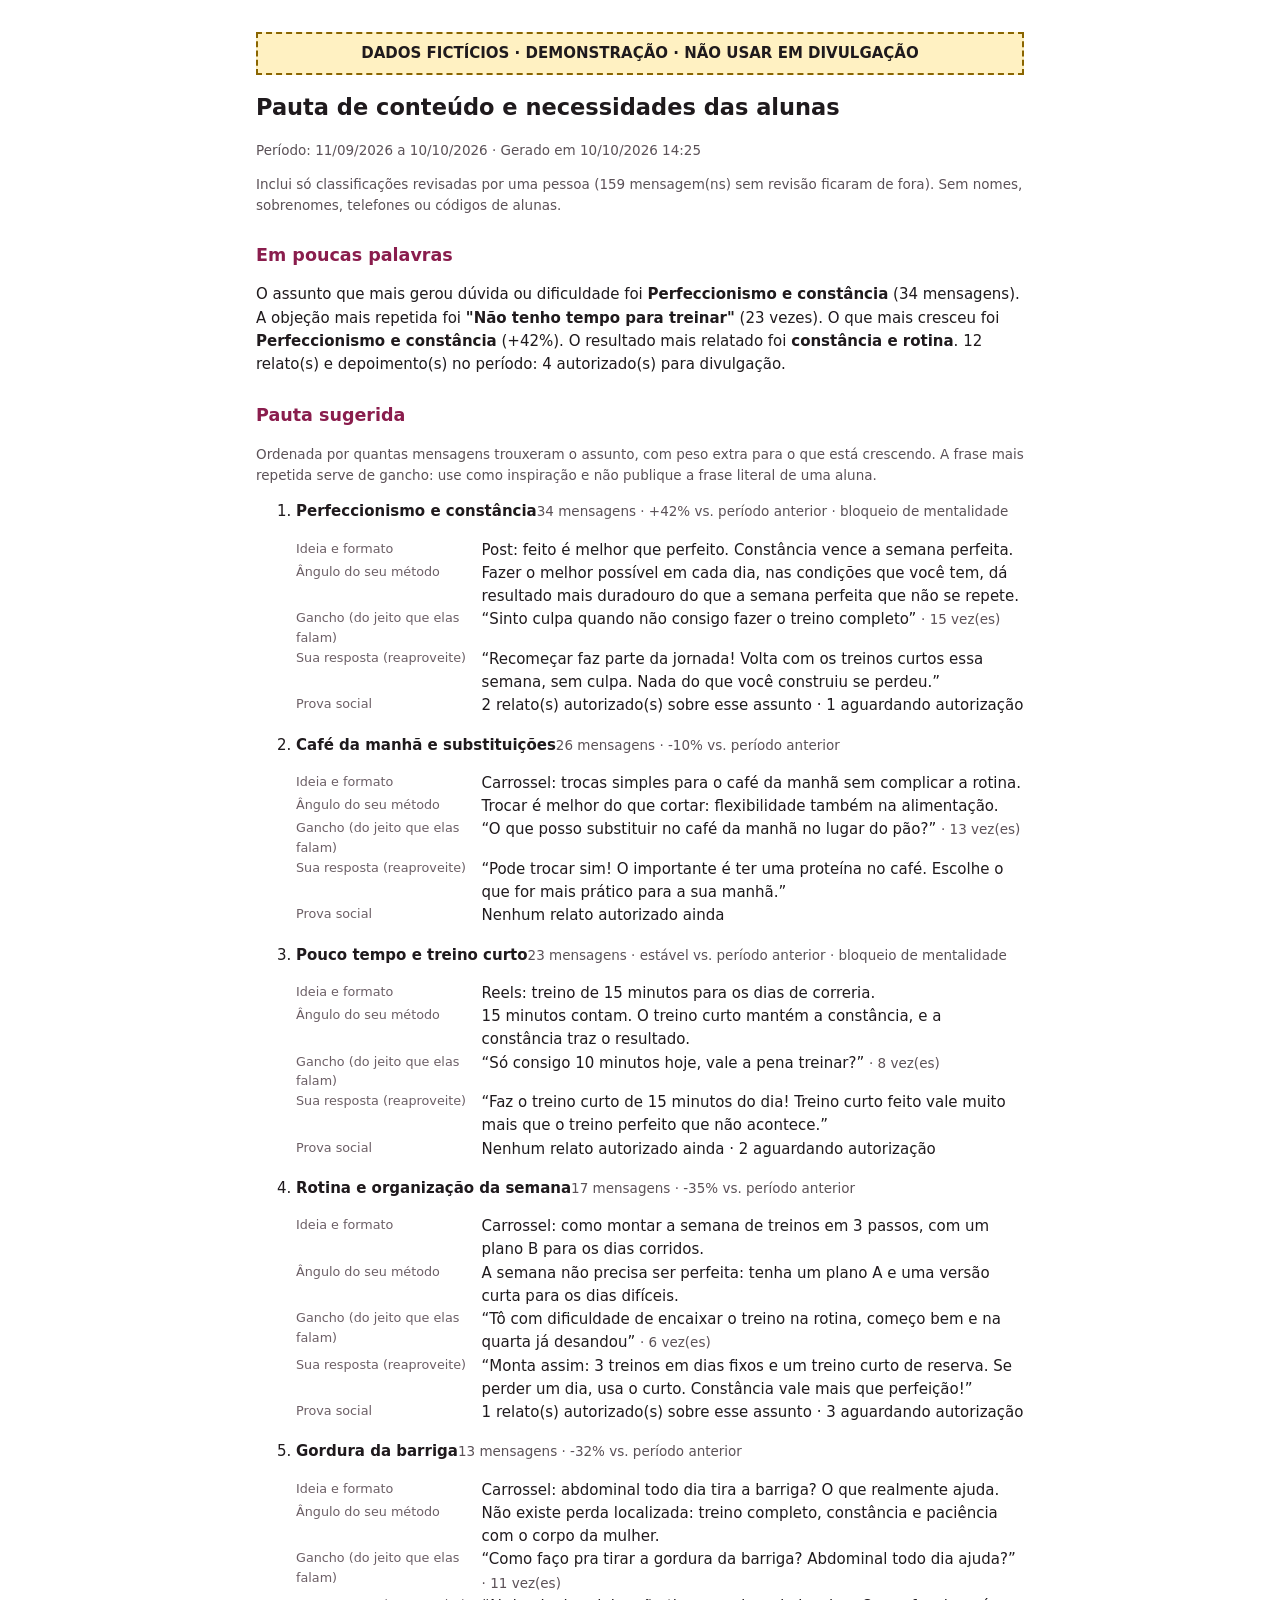
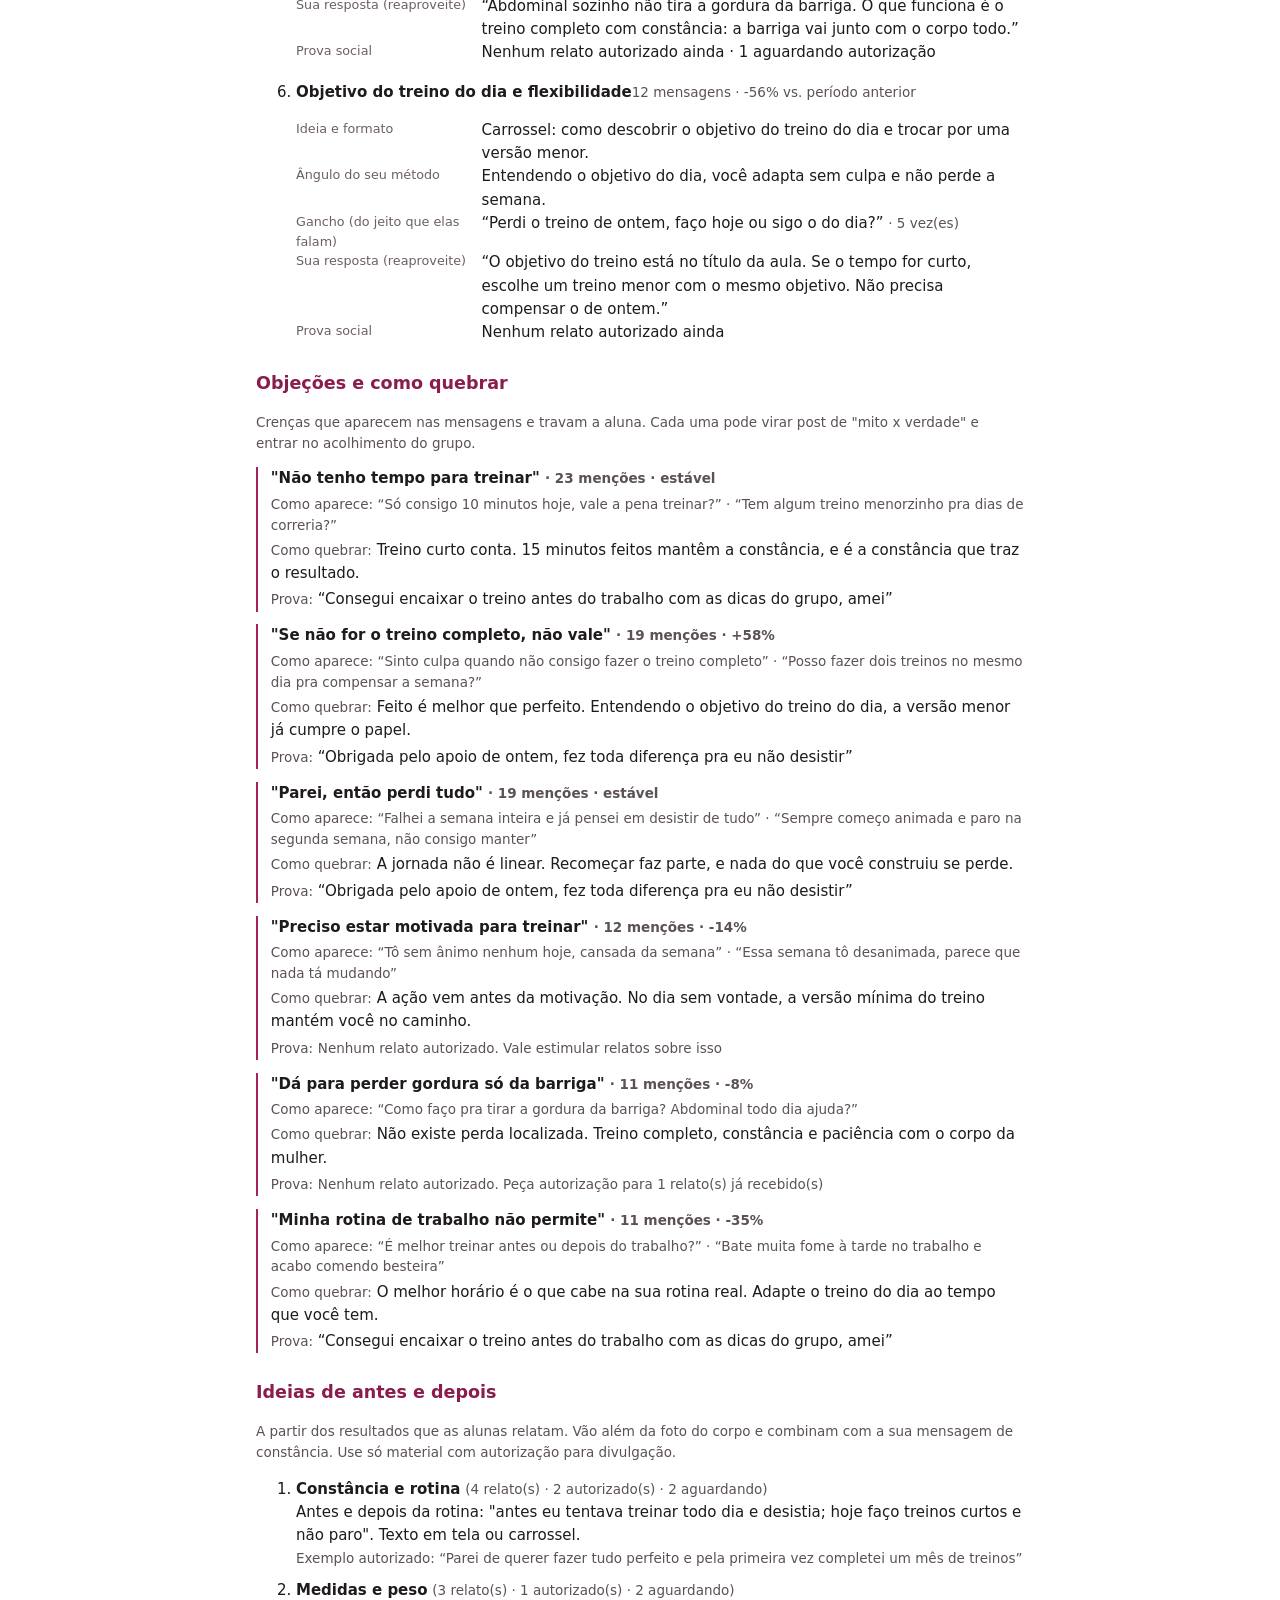
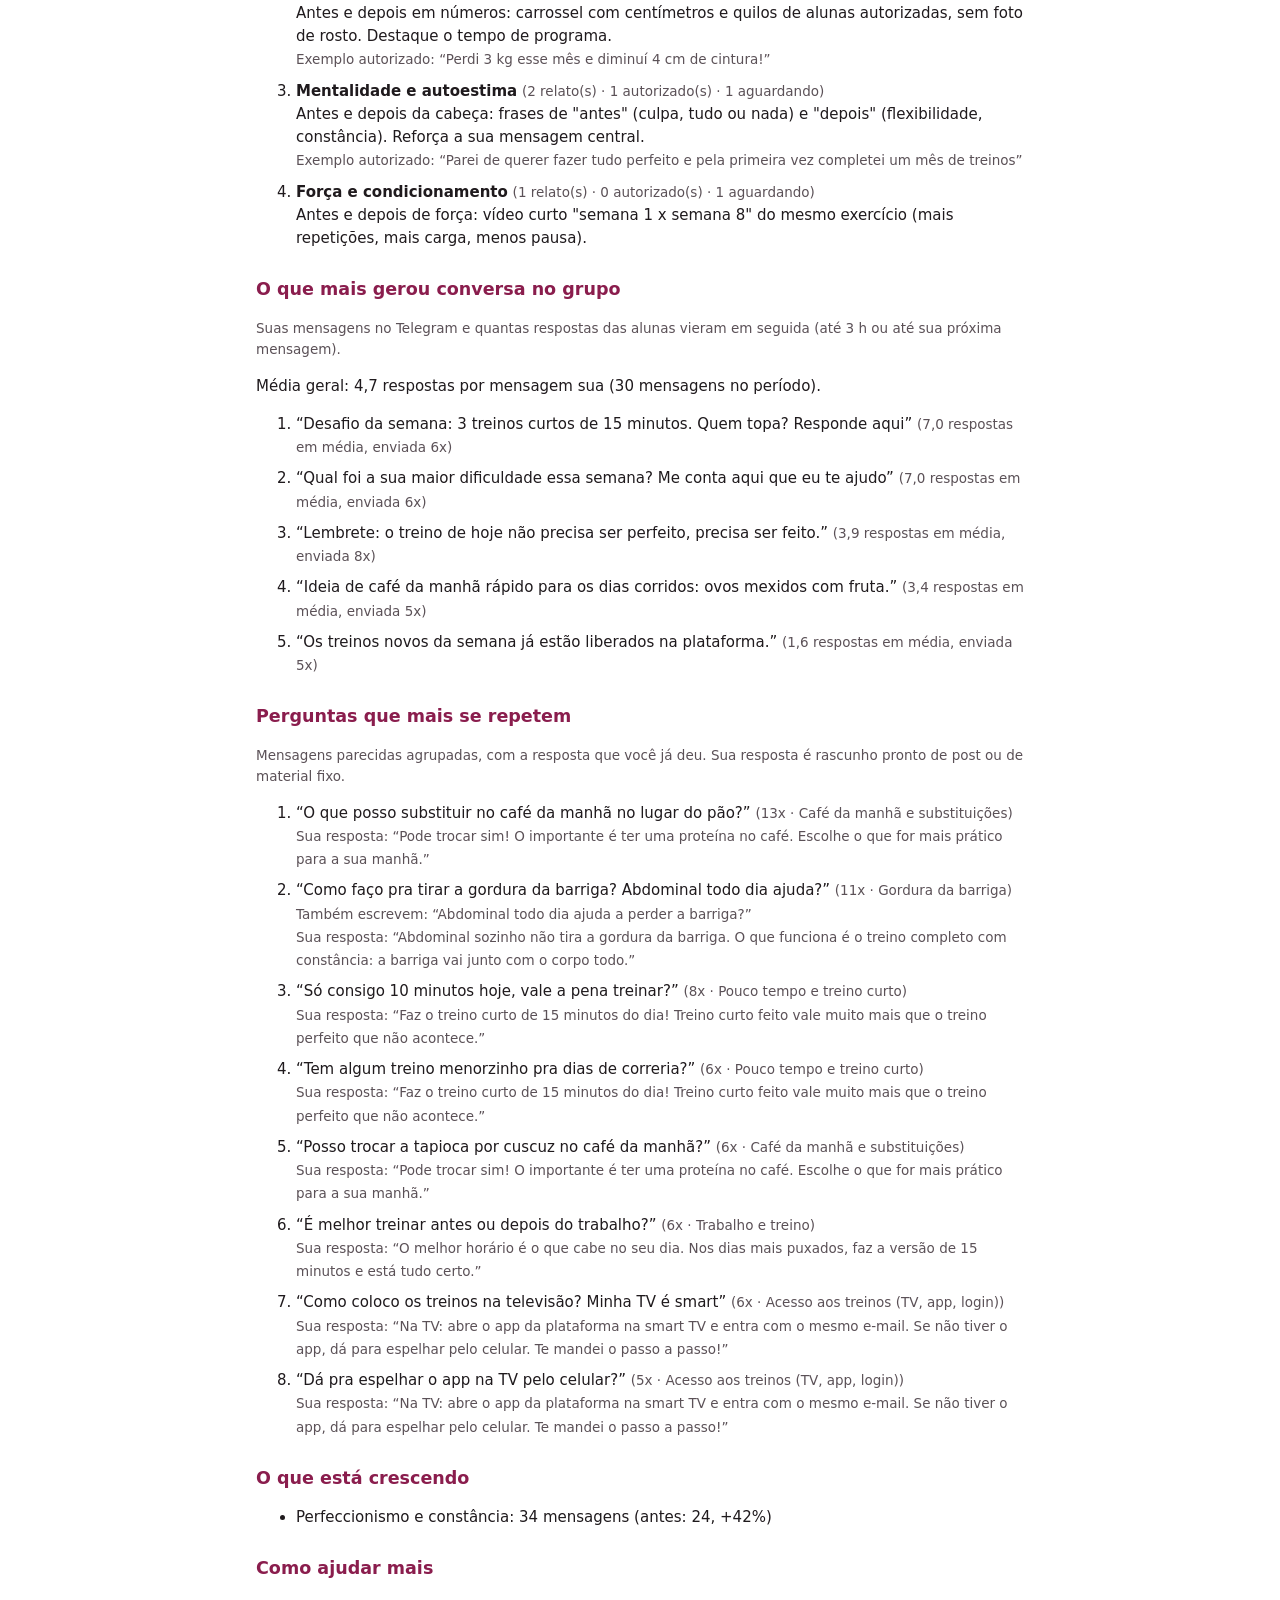
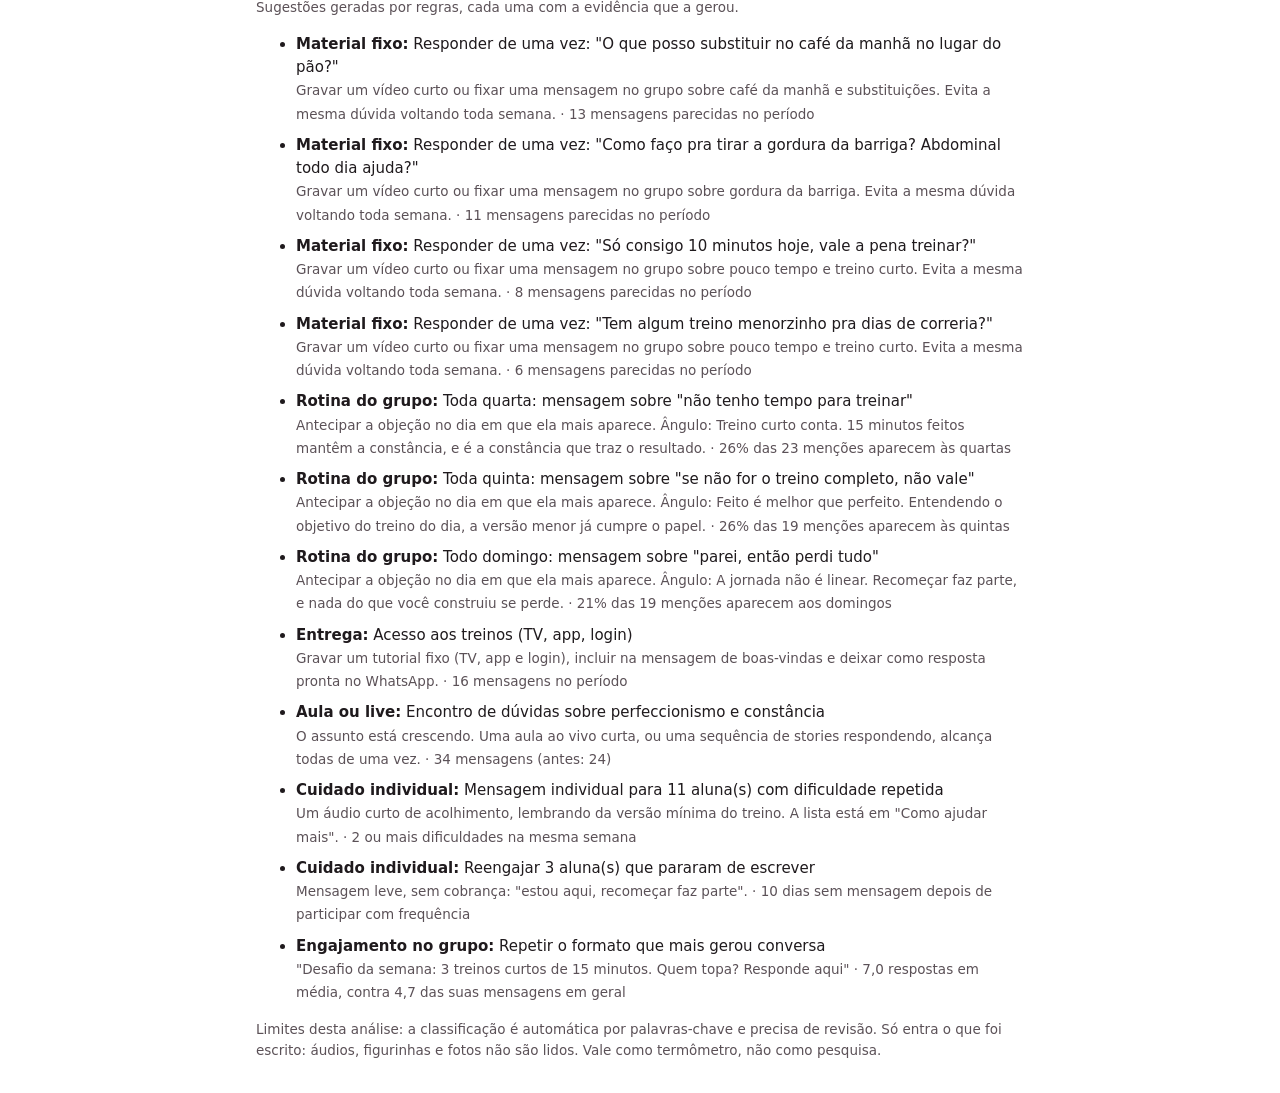
==== commit 19ef2480: "Adiciona conversas do dia e prints para o Instagram Conversas do dia: assunto do dia, quem perguntou" ====
--- a/exemplos/relatorio-pauta-ficticio.html
+++ b/exemplos/relatorio-pauta-ficticio.html
@@ -1 +1 @@
-<!doctype html><html lang="pt-BR"><head><meta charset="utf-8"><meta name="viewport" content="width=device-width, initial-scale=1"><title>Relatório</title><style>body{font:15px/1.55 system-ui,sans-serif;max-width:48rem;margin:2rem auto;padding:0 1rem;color:#1f1a1d}h2,h3{line-height:1.2}h3{margin-top:1.8rem;color:#8a1d4d}table{border-collapse:collapse;width:100%;margin:.5rem 0 1rem}th,td{border-bottom:1px solid #ddd;padding:.35rem .5rem;text-align:left;vertical-align:top}.rel-demo{background:#fff1c2;border:2px dashed #8a6500;padding:.5rem;font-weight:700;text-align:center}.rel-meta,.rel-lista span{color:#5b5157;font-size:.9em}.pauta>li{margin-bottom:1rem}.pauta-campos div{display:grid;grid-template-columns:11rem 1fr;gap:.6rem}.pauta-campos dt{color:#6c5f66;font-size:.85em}.pauta-campos dd{margin:0}.objecao{border-left:2px solid #a3245c;padding-left:.8rem;margin:.8rem 0}.objecao p{margin:.2rem 0}.objecao-nome{font-weight:700}.rel-lista li{margin-bottom:.5rem}</style></head><body><p class="rel-demo">DADOS FICTÍCIOS · DEMONSTRAÇÃO · NÃO USAR EM DIVULGAÇÃO</p><h2>Pauta de conteúdo e necessidades das alunas</h2><p class="rel-meta">Período: 11/09/2026 a 10/10/2026 · Gerado em 10/10/2026 14:16</p><p class="rel-meta">Inclui só classificações revisadas por uma pessoa (147 mensagem(ns) sem revisão ficaram de fora). Sem nomes, sobrenomes, telefones ou códigos de alunas.</p><h3>Em poucas palavras</h3><p>O assunto que mais gerou dúvida ou dificuldade foi <strong>Perfeccionismo e constância</strong> (27 mensagens). A objeção mais repetida foi <strong>"Não tenho tempo para treinar"</strong> (26 vezes). O que mais cresceu foi <strong>Experiência na comunidade</strong> (+150%). O resultado mais relatado foi <strong>medidas e peso</strong>. 24 relato(s) e depoimento(s) no período: 5 autorizado(s) para divulgação.</p><h3>Pauta sugerida</h3><p class="rel-meta">Ordenada por quantas mensagens trouxeram o assunto, com peso extra para o que está crescendo. A frase mais repetida serve de gancho: use como inspiração e não publique a frase literal de uma aluna.</p><ol class="pauta"><li><div class="pauta-topo"><strong>Pouco tempo e treino curto</strong><span class="rel-meta">26 mensagens · +18% vs. período anterior · bloqueio de mentalidade</span></div><dl class="pauta-campos"><div><dt>Ideia e formato</dt><dd>Reels: treino de 15 minutos para os dias de correria.</dd></div><div><dt>Ângulo do seu método</dt><dd>15 minutos contam. O treino curto mantém a constância, e a constância traz o resultado.</dd></div><div><dt>Gancho (do jeito que elas falam)</dt><dd>“Hoje só tenho 15 minutos, qual treino eu faço?” <span class="rel-meta">· 11 vez(es)</span></dd></div><div><dt>Prova social</dt><dd>Nenhum relato autorizado ainda · 5 aguardando autorização</dd></div></dl></li><li><div class="pauta-topo"><strong>Perfeccionismo e constância</strong><span class="rel-meta">27 mensagens · -10% vs. período anterior · bloqueio de mentalidade</span></div><dl class="pauta-campos"><div><dt>Ideia e formato</dt><dd>Post: feito é melhor que perfeito. Constância vence a semana perfeita.</dd></div><div><dt>Ângulo do seu método</dt><dd>Fazer o melhor possível em cada dia, nas condições que você tem, dá resultado mais duradouro do que a semana perfeita que não se repete.</dd></div><div><dt>Gancho (do jeito que elas falam)</dt><dd>“Sempre começo animada e paro na segunda semana, não consigo manter” <span class="rel-meta">· 10 vez(es)</span></dd></div><div><dt>Prova social</dt><dd>1 relato(s) autorizado(s) sobre esse assunto · 2 aguardando autorização</dd></div></dl></li><li><div class="pauta-topo"><strong>Rotina e organização da semana</strong><span class="rel-meta">18 mensagens · -36% vs. período anterior</span></div><dl class="pauta-campos"><div><dt>Ideia e formato</dt><dd>Carrossel: como montar a semana de treinos em 3 passos, com um plano B para os dias corridos.</dd></div><div><dt>Ângulo do seu método</dt><dd>A semana não precisa ser perfeita: tenha um plano A e uma versão curta para os dias difíceis.</dd></div><div><dt>Gancho (do jeito que elas falam)</dt><dd>“Qual a melhor forma de organizar a semana pra não perder nenhum treino?” <span class="rel-meta">· 8 vez(es)</span></dd></div><div><dt>Prova social</dt><dd>1 relato(s) autorizado(s) sobre esse assunto · 2 aguardando autorização</dd></div></dl></li><li><div class="pauta-topo"><strong>Objetivo do treino do dia e flexibilidade</strong><span class="rel-meta">17 mensagens · -35% vs. período anterior</span></div><dl class="pauta-campos"><div><dt>Ideia e formato</dt><dd>Carrossel: como descobrir o objetivo do treino do dia e trocar por uma versão menor.</dd></div><div><dt>Ângulo do seu método</dt><dd>Entendendo o objetivo do dia, você adapta sem culpa e não perde a semana.</dd></div><div><dt>Gancho (do jeito que elas falam)</dt><dd>“Como eu sei qual é o objetivo do treino de hoje pra trocar por um mais curto?” <span class="rel-meta">· 7 vez(es)</span></dd></div><div><dt>Prova social</dt><dd>Nenhum relato autorizado ainda</dd></div></dl></li><li><div class="pauta-topo"><strong>Lanches e marmita para o trabalho</strong><span class="rel-meta">13 mensagens · +44% vs. período anterior</span></div><dl class="pauta-campos"><div><dt>Ideia e formato</dt><dd>Post: 5 lanches práticos para levar ao trabalho.</dd></div><div><dt>Ângulo do seu método</dt><dd>Planejar o lanche é o que evita a &quot;besteira&quot; das 16 h, não força de vontade.</dd></div><div><dt>Gancho (do jeito que elas falam)</dt><dd>“Que lanche prático eu posso levar pro trabalho?” <span class="rel-meta">· 6 vez(es)</span></dd></div><div><dt>Prova social</dt><dd>Nenhum relato autorizado ainda</dd></div></dl></li><li><div class="pauta-topo"><strong>Glúteo</strong><span class="rel-meta">15 mensagens · -21% vs. período anterior</span></div><dl class="pauta-campos"><div><dt>Ideia e formato</dt><dd>Reels: por que você não sente o glúteo no exercício e como ajustar.</dd></div><div><dt>Ângulo do seu método</dt><dd>Resultado vem de constância e técnica, não de treinar glúteo todo dia.</dd></div><div><dt>Gancho (do jeito que elas falam)</dt><dd>“Em quanto tempo o glúteo começa a crescer?” <span class="rel-meta">· 7 vez(es)</span></dd></div><div><dt>Prova social</dt><dd>Nenhum relato autorizado ainda</dd></div></dl></li></ol><h3>Objeções e como quebrar</h3><p class="rel-meta">Crenças que aparecem nas mensagens e travam a aluna. Cada uma pode virar post de &quot;mito x verdade&quot; e entrar no acolhimento do grupo.</p><div class="objecao"><p class="objecao-nome">"Não tenho tempo para treinar" <span class="rel-meta">· 26 menções · +18%</span></p><p class="rel-meta">Como aparece: “Hoje só tenho 15 minutos, qual treino eu faço?” · “Semana muito corrida, sem tempo nenhum pra treinar”</p><p><span class="rel-meta">Como quebrar:</span> Treino curto conta. 15 minutos feitos mantêm a constância, e é a constância que traz o resultado.</p><p><span class="rel-meta">Prova:</span> “Consegui encaixar o treino antes do trabalho com as dicas do grupo, amei”</p></div><div class="objecao"><p class="objecao-nome">"Parei, então perdi tudo" <span class="rel-meta">· 21 menções · -19%</span></p><p class="rel-meta">Como aparece: “Sempre começo animada e paro na segunda semana, não consigo manter” · “Falhei a semana inteira e já pensei em desistir de tudo”</p><p><span class="rel-meta">Como quebrar:</span> A jornada não é linear. Recomeçar faz parte, e nada do que você construiu se perde.</p><p><span class="rel-meta">Prova:</span> “Obrigada pelo apoio de ontem, fez toda diferença pra eu não desistir”</p></div><div class="objecao"><p class="objecao-nome">"Minha rotina de trabalho não permite" <span class="rel-meta">· 18 menções · +20%</span></p><p class="rel-meta">Como aparece: “Que lanche prático eu posso levar pro trabalho?” · “É melhor treinar antes ou depois do trabalho?”</p><p><span class="rel-meta">Como quebrar:</span> O melhor horário é o que cabe na sua rotina real. Adapte o treino do dia ao tempo que você tem.</p><p><span class="rel-meta">Prova:</span> “Consegui encaixar o treino antes do trabalho com as dicas do grupo, amei”</p></div><div class="objecao"><p class="objecao-nome">"Preciso estar motivada para treinar" <span class="rel-meta">· 12 menções · -56%</span></p><p class="rel-meta">Como aparece: “Essa semana tô desanimada, parece que nada tá mudando” · “O que eu faço nos dias que bate a preguiça?”</p><p><span class="rel-meta">Como quebrar:</span> A ação vem antes da motivação. No dia sem vontade, a versão mínima do treino mantém você no caminho.</p><p><span class="rel-meta">Prova:</span> <span class="rel-meta">Nenhum relato autorizado. Vale estimular relatos sobre isso</span></p></div><div class="objecao"><p class="objecao-nome">"Se não for o treino completo, não vale" <span class="rel-meta">· 8 menções · -33%</span></p><p class="rel-meta">Como aparece: “Sinto culpa quando não consigo fazer o treino completo” · “Posso fazer dois treinos no mesmo dia pra compensar a semana?”</p><p><span class="rel-meta">Como quebrar:</span> Feito é melhor que perfeito. Entendendo o objetivo do treino do dia, a versão menor já cumpre o papel.</p><p><span class="rel-meta">Prova:</span> “Obrigada pelo apoio de ontem, fez toda diferença pra eu não desistir”</p></div><div class="objecao"><p class="objecao-nome">"Não estou vendo resultado" <span class="rel-meta">· 7 menções · -46%</span></p><p class="rel-meta">Como aparece: “Essa semana tô desanimada, parece que nada tá mudando” · “Já perdi peso mas a barriga continua, tô ficando frustrada”</p><p><span class="rel-meta">Como quebrar:</span> Resultado leva tempo e vai além da balança: medidas, roupas, força, disposição. Registre e compare.</p><p><span class="rel-meta">Prova:</span> “Primeira vez que fiz o treino inteiro sem parar, tô evoluindo”</p></div><h3>Ideias de antes e depois</h3><p class="rel-meta">A partir dos resultados que as alunas relatam. Vão além da foto do corpo e combinam com a sua mensagem de constância. Use só material com autorização para divulgação.</p><ol class="rel-lista"><li><strong>Medidas e peso</strong> <span>(8 relato(s) · 1 autorizado(s) · 7 aguardando)</span><br>Antes e depois em números: carrossel com centímetros e quilos de alunas autorizadas, sem foto de rosto. Destaque o tempo de programa.<br><span>Exemplo autorizado: “Perdi 3 kg esse mês e diminuí 4 cm de cintura!”</span></li><li><strong>Mentalidade e autoestima</strong> <span>(5 relato(s) · 0 autorizado(s) · 5 aguardando)</span><br>Antes e depois da cabeça: frases de &quot;antes&quot; (culpa, tudo ou nada) e &quot;depois&quot; (flexibilidade, constância). Reforça a sua mensagem central.</li><li><strong>Constância e rotina</strong> <span>(3 relato(s) · 1 autorizado(s) · 2 aguardando)</span><br>Antes e depois da rotina: &quot;antes eu tentava treinar todo dia e desistia; hoje faço treinos curtos e não paro&quot;. Texto em tela ou carrossel.<br><span>Exemplo autorizado: “Consegui encaixar o treino antes do trabalho com as dicas do grupo, amei”</span></li><li><strong>Força e condicionamento</strong> <span>(2 relato(s) · 1 autorizado(s) · 1 aguardando)</span><br>Antes e depois de força: vídeo curto &quot;semana 1 x semana 8&quot; do mesmo exercício (mais repetições, mais carga, menos pausa).<br><span>Exemplo autorizado: “Primeira vez que fiz o treino inteiro sem parar, tô evoluindo”</span></li></ol><h3>O que mais gerou conversa no grupo</h3><p class="rel-meta">Suas mensagens no Telegram e quantas respostas das alunas vieram em seguida (até 3 h ou até sua próxima mensagem).</p><p>Média geral: 4,7 respostas por mensagem sua (30 mensagens no período).</p><ol class="rel-lista"><li>“Desafio da semana: 3 treinos curtos de 15 minutos. Quem topa? Responde aqui” <span>(9,2 respostas em média, enviada 5x)</span></li><li>“Qual foi a sua maior dificuldade essa semana? Me conta aqui que eu te ajudo” <span>(6,6 respostas em média, enviada 5x)</span></li><li>“Lembrete: o treino de hoje não precisa ser perfeito, precisa ser feito.” <span>(4,2 respostas em média, enviada 5x)</span></li><li>“Ideia de café da manhã rápido para os dias corridos: ovos mexidos com fruta.” <span>(3,8 respostas em média, enviada 4x)</span></li><li>“Dica: se o tempo estiver curto, faça só o primeiro bloco do treino do dia. Ele já cumpre o objetivo principal.” <span>(2,9 respostas em média, enviada 7x)</span></li></ol><h3>Perguntas que mais se repetem</h3><p class="rel-meta">Mensagens parecidas foram agrupadas. Viram material fixo no grupo e pauta de conteúdo.</p><ol class="rel-lista"><li>“Hoje só tenho 15 minutos, qual treino eu faço?” <span>(11x · Pouco tempo e treino curto)</span></li><li>“Qual a melhor forma de organizar a semana pra não perder nenhum treino?” <span>(8x · Rotina e organização da semana)</span></li><li>“Como eu sei qual é o objetivo do treino de hoje pra trocar por um mais curto?” <span>(7x · Objetivo do treino do dia e flexibilidade)</span></li><li>“Em quanto tempo o glúteo começa a crescer?” <span>(7x · Glúteo)</span><br><span>Também escrevem: “Quanto tempo leva pra começar a ver o glúteo crescer?”</span></li><li>“Perdi o treino de ontem, faço hoje ou sigo o do dia?” <span>(6x · Objetivo do treino do dia e flexibilidade)</span></li><li>“Que lanche prático eu posso levar pro trabalho?” <span>(6x · Lanches e marmita para o trabalho)</span></li><li>“É melhor treinar antes ou depois do trabalho?” <span>(6x · Trabalho e treino)</span></li><li>“Posso trocar a tapioca por cuscuz no café da manhã?” <span>(6x · Café da manhã e substituições)</span></li></ol><h3>O que está crescendo</h3><ul class="rel-lista"><li>Experiência na comunidade: 5 mensagens (antes: 2, +150%)</li><li>Lanches e marmita para o trabalho: 13 mensagens (antes: 9, +44%)</li></ul><h3>Como ajudar mais</h3><p class="rel-meta">Sugestões geradas por regras, cada uma com a evidência que a gerou.</p><ul class="rel-lista"><li><strong>Material fixo:</strong> Responder de uma vez: &quot;Hoje só tenho 15 minutos, qual treino eu faço?&quot;<br><span>Gravar um vídeo curto ou fixar uma mensagem no grupo sobre pouco tempo e treino curto. Evita a mesma dúvida voltando toda semana. · 11 mensagens parecidas no período</span></li><li><strong>Material fixo:</strong> Responder de uma vez: &quot;Qual a melhor forma de organizar a semana pra não perder nenhum treino?&quot;<br><span>Gravar um vídeo curto ou fixar uma mensagem no grupo sobre rotina e organização da semana. Evita a mesma dúvida voltando toda semana. · 8 mensagens parecidas no período</span></li><li><strong>Material fixo:</strong> Responder de uma vez: &quot;Como eu sei qual é o objetivo do treino de hoje pra trocar por um mais curto?&quot;<br><span>Gravar um vídeo curto ou fixar uma mensagem no grupo sobre objetivo do treino do dia e flexibilidade. Evita a mesma dúvida voltando toda semana. · 7 mensagens parecidas no período</span></li><li><strong>Material fixo:</strong> Responder de uma vez: &quot;Em quanto tempo o glúteo começa a crescer?&quot;<br><span>Gravar um vídeo curto ou fixar uma mensagem no grupo sobre glúteo. Evita a mesma dúvida voltando toda semana. · 7 mensagens parecidas no período</span></li><li><strong>Rotina do grupo:</strong> Todo domingo: mensagem sobre &quot;não tenho tempo para treinar&quot;<br><span>Antecipar a objeção no dia em que ela mais aparece. Ângulo: Treino curto conta. 15 minutos feitos mantêm a constância, e é a constância que traz o resultado. · 27% das 26 menções aparecem aos domingos</span></li><li><strong>Rotina do grupo:</strong> Toda terça: mensagem sobre &quot;parei, então perdi tudo&quot;<br><span>Antecipar a objeção no dia em que ela mais aparece. Ângulo: A jornada não é linear. Recomeçar faz parte, e nada do que você construiu se perde. · 24% das 21 menções aparecem às terças</span></li><li><strong>Rotina do grupo:</strong> Toda quinta: mensagem sobre &quot;minha rotina de trabalho não permite&quot;<br><span>Antecipar a objeção no dia em que ela mais aparece. Ângulo: O melhor horário é o que cabe na sua rotina real. Adapte o treino do dia ao tempo que você tem. · 28% das 18 menções aparecem às quintas</span></li><li><strong>Entrega:</strong> Acesso aos treinos (TV, app, login)<br><span>Gravar um tutorial fixo (TV, app e login), incluir na mensagem de boas-vindas e deixar como resposta pronta no WhatsApp. · 10 mensagens no período</span></li><li><strong>Aula ou live:</strong> Encontro de dúvidas sobre lanches e marmita para o trabalho<br><span>O assunto está crescendo. Uma aula ao vivo curta, ou uma sequência de stories respondendo, alcança todas de uma vez. · 13 mensagens (antes: 9)</span></li><li><strong>Cuidado individual:</strong> Mensagem individual para 8 aluna(s) com dificuldade repetida<br><span>Um áudio curto de acolhimento, lembrando da versão mínima do treino. A lista está em &quot;Como ajudar mais&quot;. · 2 ou mais dificuldades na mesma semana</span></li><li><strong>Engajamento no grupo:</strong> Repetir o formato que mais gerou conversa<br><span>&quot;Desafio da semana: 3 treinos curtos de 15 minutos. Quem topa? Responde aqui&quot; · 9,2 respostas em média, contra 4,7 das suas mensagens em geral</span></li></ul><p class="rel-meta">Limites desta análise: a classificação é automática por palavras-chave e precisa de revisão. Só entra o que foi escrito: áudios, figurinhas e fotos não são lidos. Vale como termômetro, não como pesquisa.</p></body></html>+<!doctype html><html lang="pt-BR"><head><meta charset="utf-8"><meta name="viewport" content="width=device-width, initial-scale=1"><title>Relatório</title><style>body{font:15px/1.55 system-ui,sans-serif;max-width:48rem;margin:2rem auto;padding:0 1rem;color:#1f1a1d}h2,h3{line-height:1.2}h3{margin-top:1.8rem;color:#8a1d4d}table{border-collapse:collapse;width:100%;margin:.5rem 0 1rem}th,td{border-bottom:1px solid #ddd;padding:.35rem .5rem;text-align:left;vertical-align:top}.rel-demo{background:#fff1c2;border:2px dashed #8a6500;padding:.5rem;font-weight:700;text-align:center}.rel-meta,.rel-lista span{color:#5b5157;font-size:.9em}.pauta>li{margin-bottom:1rem}.pauta-campos div{display:grid;grid-template-columns:11rem 1fr;gap:.6rem}.pauta-campos dt{color:#6c5f66;font-size:.85em}.pauta-campos dd{margin:0}.objecao{border-left:2px solid #a3245c;padding-left:.8rem;margin:.8rem 0}.objecao p{margin:.2rem 0}.objecao-nome{font-weight:700}.rel-lista li{margin-bottom:.5rem}</style></head><body><p class="rel-demo">DADOS FICTÍCIOS · DEMONSTRAÇÃO · NÃO USAR EM DIVULGAÇÃO</p><h2>Pauta de conteúdo e necessidades das alunas</h2><p class="rel-meta">Período: 11/09/2026 a 10/10/2026 · Gerado em 10/10/2026 14:25</p><p class="rel-meta">Inclui só classificações revisadas por uma pessoa (159 mensagem(ns) sem revisão ficaram de fora). Sem nomes, sobrenomes, telefones ou códigos de alunas.</p><h3>Em poucas palavras</h3><p>O assunto que mais gerou dúvida ou dificuldade foi <strong>Perfeccionismo e constância</strong> (34 mensagens). A objeção mais repetida foi <strong>"Não tenho tempo para treinar"</strong> (23 vezes). O que mais cresceu foi <strong>Perfeccionismo e constância</strong> (+42%). O resultado mais relatado foi <strong>constância e rotina</strong>. 12 relato(s) e depoimento(s) no período: 4 autorizado(s) para divulgação.</p><h3>Pauta sugerida</h3><p class="rel-meta">Ordenada por quantas mensagens trouxeram o assunto, com peso extra para o que está crescendo. A frase mais repetida serve de gancho: use como inspiração e não publique a frase literal de uma aluna.</p><ol class="pauta"><li><div class="pauta-topo"><strong>Perfeccionismo e constância</strong><span class="rel-meta">34 mensagens · +42% vs. período anterior · bloqueio de mentalidade</span></div><dl class="pauta-campos"><div><dt>Ideia e formato</dt><dd>Post: feito é melhor que perfeito. Constância vence a semana perfeita.</dd></div><div><dt>Ângulo do seu método</dt><dd>Fazer o melhor possível em cada dia, nas condições que você tem, dá resultado mais duradouro do que a semana perfeita que não se repete.</dd></div><div><dt>Gancho (do jeito que elas falam)</dt><dd>“Sinto culpa quando não consigo fazer o treino completo” <span class="rel-meta">· 15 vez(es)</span></dd></div><div><dt>Sua resposta (reaproveite)</dt><dd>“Recomeçar faz parte da jornada! Volta com os treinos curtos essa semana, sem culpa. Nada do que você construiu se perdeu.”</dd></div><div><dt>Prova social</dt><dd>2 relato(s) autorizado(s) sobre esse assunto · 1 aguardando autorização</dd></div></dl></li><li><div class="pauta-topo"><strong>Café da manhã e substituições</strong><span class="rel-meta">26 mensagens · -10% vs. período anterior</span></div><dl class="pauta-campos"><div><dt>Ideia e formato</dt><dd>Carrossel: trocas simples para o café da manhã sem complicar a rotina.</dd></div><div><dt>Ângulo do seu método</dt><dd>Trocar é melhor do que cortar: flexibilidade também na alimentação.</dd></div><div><dt>Gancho (do jeito que elas falam)</dt><dd>“O que posso substituir no café da manhã no lugar do pão?” <span class="rel-meta">· 13 vez(es)</span></dd></div><div><dt>Sua resposta (reaproveite)</dt><dd>“Pode trocar sim! O importante é ter uma proteína no café. Escolhe o que for mais prático para a sua manhã.”</dd></div><div><dt>Prova social</dt><dd>Nenhum relato autorizado ainda</dd></div></dl></li><li><div class="pauta-topo"><strong>Pouco tempo e treino curto</strong><span class="rel-meta">23 mensagens · estável vs. período anterior · bloqueio de mentalidade</span></div><dl class="pauta-campos"><div><dt>Ideia e formato</dt><dd>Reels: treino de 15 minutos para os dias de correria.</dd></div><div><dt>Ângulo do seu método</dt><dd>15 minutos contam. O treino curto mantém a constância, e a constância traz o resultado.</dd></div><div><dt>Gancho (do jeito que elas falam)</dt><dd>“Só consigo 10 minutos hoje, vale a pena treinar?” <span class="rel-meta">· 8 vez(es)</span></dd></div><div><dt>Sua resposta (reaproveite)</dt><dd>“Faz o treino curto de 15 minutos do dia! Treino curto feito vale muito mais que o treino perfeito que não acontece.”</dd></div><div><dt>Prova social</dt><dd>Nenhum relato autorizado ainda · 2 aguardando autorização</dd></div></dl></li><li><div class="pauta-topo"><strong>Rotina e organização da semana</strong><span class="rel-meta">17 mensagens · -35% vs. período anterior</span></div><dl class="pauta-campos"><div><dt>Ideia e formato</dt><dd>Carrossel: como montar a semana de treinos em 3 passos, com um plano B para os dias corridos.</dd></div><div><dt>Ângulo do seu método</dt><dd>A semana não precisa ser perfeita: tenha um plano A e uma versão curta para os dias difíceis.</dd></div><div><dt>Gancho (do jeito que elas falam)</dt><dd>“Tô com dificuldade de encaixar o treino na rotina, começo bem e na quarta já desandou” <span class="rel-meta">· 6 vez(es)</span></dd></div><div><dt>Sua resposta (reaproveite)</dt><dd>“Monta assim: 3 treinos em dias fixos e um treino curto de reserva. Se perder um dia, usa o curto. Constância vale mais que perfeição!”</dd></div><div><dt>Prova social</dt><dd>1 relato(s) autorizado(s) sobre esse assunto · 3 aguardando autorização</dd></div></dl></li><li><div class="pauta-topo"><strong>Gordura da barriga</strong><span class="rel-meta">13 mensagens · -32% vs. período anterior</span></div><dl class="pauta-campos"><div><dt>Ideia e formato</dt><dd>Carrossel: abdominal todo dia tira a barriga? O que realmente ajuda.</dd></div><div><dt>Ângulo do seu método</dt><dd>Não existe perda localizada: treino completo, constância e paciência com o corpo da mulher.</dd></div><div><dt>Gancho (do jeito que elas falam)</dt><dd>“Como faço pra tirar a gordura da barriga? Abdominal todo dia ajuda?” <span class="rel-meta">· 11 vez(es)</span></dd></div><div><dt>Sua resposta (reaproveite)</dt><dd>“Abdominal sozinho não tira a gordura da barriga. O que funciona é o treino completo com constância: a barriga vai junto com o corpo todo.”</dd></div><div><dt>Prova social</dt><dd>Nenhum relato autorizado ainda · 1 aguardando autorização</dd></div></dl></li><li><div class="pauta-topo"><strong>Objetivo do treino do dia e flexibilidade</strong><span class="rel-meta">12 mensagens · -56% vs. período anterior</span></div><dl class="pauta-campos"><div><dt>Ideia e formato</dt><dd>Carrossel: como descobrir o objetivo do treino do dia e trocar por uma versão menor.</dd></div><div><dt>Ângulo do seu método</dt><dd>Entendendo o objetivo do dia, você adapta sem culpa e não perde a semana.</dd></div><div><dt>Gancho (do jeito que elas falam)</dt><dd>“Perdi o treino de ontem, faço hoje ou sigo o do dia?” <span class="rel-meta">· 5 vez(es)</span></dd></div><div><dt>Sua resposta (reaproveite)</dt><dd>“O objetivo do treino está no título da aula. Se o tempo for curto, escolhe um treino menor com o mesmo objetivo. Não precisa compensar o de ontem.”</dd></div><div><dt>Prova social</dt><dd>Nenhum relato autorizado ainda</dd></div></dl></li></ol><h3>Objeções e como quebrar</h3><p class="rel-meta">Crenças que aparecem nas mensagens e travam a aluna. Cada uma pode virar post de &quot;mito x verdade&quot; e entrar no acolhimento do grupo.</p><div class="objecao"><p class="objecao-nome">"Não tenho tempo para treinar" <span class="rel-meta">· 23 menções · estável</span></p><p class="rel-meta">Como aparece: “Só consigo 10 minutos hoje, vale a pena treinar?” · “Tem algum treino menorzinho pra dias de correria?”</p><p><span class="rel-meta">Como quebrar:</span> Treino curto conta. 15 minutos feitos mantêm a constância, e é a constância que traz o resultado.</p><p><span class="rel-meta">Prova:</span> “Consegui encaixar o treino antes do trabalho com as dicas do grupo, amei”</p></div><div class="objecao"><p class="objecao-nome">"Se não for o treino completo, não vale" <span class="rel-meta">· 19 menções · +58%</span></p><p class="rel-meta">Como aparece: “Sinto culpa quando não consigo fazer o treino completo” · “Posso fazer dois treinos no mesmo dia pra compensar a semana?”</p><p><span class="rel-meta">Como quebrar:</span> Feito é melhor que perfeito. Entendendo o objetivo do treino do dia, a versão menor já cumpre o papel.</p><p><span class="rel-meta">Prova:</span> “Obrigada pelo apoio de ontem, fez toda diferença pra eu não desistir”</p></div><div class="objecao"><p class="objecao-nome">"Parei, então perdi tudo" <span class="rel-meta">· 19 menções · estável</span></p><p class="rel-meta">Como aparece: “Falhei a semana inteira e já pensei em desistir de tudo” · “Sempre começo animada e paro na segunda semana, não consigo manter”</p><p><span class="rel-meta">Como quebrar:</span> A jornada não é linear. Recomeçar faz parte, e nada do que você construiu se perde.</p><p><span class="rel-meta">Prova:</span> “Obrigada pelo apoio de ontem, fez toda diferença pra eu não desistir”</p></div><div class="objecao"><p class="objecao-nome">"Preciso estar motivada para treinar" <span class="rel-meta">· 12 menções · -14%</span></p><p class="rel-meta">Como aparece: “Tô sem ânimo nenhum hoje, cansada da semana” · “Essa semana tô desanimada, parece que nada tá mudando”</p><p><span class="rel-meta">Como quebrar:</span> A ação vem antes da motivação. No dia sem vontade, a versão mínima do treino mantém você no caminho.</p><p><span class="rel-meta">Prova:</span> <span class="rel-meta">Nenhum relato autorizado. Vale estimular relatos sobre isso</span></p></div><div class="objecao"><p class="objecao-nome">"Dá para perder gordura só da barriga" <span class="rel-meta">· 11 menções · -8%</span></p><p class="rel-meta">Como aparece: “Como faço pra tirar a gordura da barriga? Abdominal todo dia ajuda?”</p><p><span class="rel-meta">Como quebrar:</span> Não existe perda localizada. Treino completo, constância e paciência com o corpo da mulher.</p><p><span class="rel-meta">Prova:</span> <span class="rel-meta">Nenhum relato autorizado. Peça autorização para 1 relato(s) já recebido(s)</span></p></div><div class="objecao"><p class="objecao-nome">"Minha rotina de trabalho não permite" <span class="rel-meta">· 11 menções · -35%</span></p><p class="rel-meta">Como aparece: “É melhor treinar antes ou depois do trabalho?” · “Bate muita fome à tarde no trabalho e acabo comendo besteira”</p><p><span class="rel-meta">Como quebrar:</span> O melhor horário é o que cabe na sua rotina real. Adapte o treino do dia ao tempo que você tem.</p><p><span class="rel-meta">Prova:</span> “Consegui encaixar o treino antes do trabalho com as dicas do grupo, amei”</p></div><h3>Ideias de antes e depois</h3><p class="rel-meta">A partir dos resultados que as alunas relatam. Vão além da foto do corpo e combinam com a sua mensagem de constância. Use só material com autorização para divulgação.</p><ol class="rel-lista"><li><strong>Constância e rotina</strong> <span>(4 relato(s) · 2 autorizado(s) · 2 aguardando)</span><br>Antes e depois da rotina: &quot;antes eu tentava treinar todo dia e desistia; hoje faço treinos curtos e não paro&quot;. Texto em tela ou carrossel.<br><span>Exemplo autorizado: “Parei de querer fazer tudo perfeito e pela primeira vez completei um mês de treinos”</span></li><li><strong>Medidas e peso</strong> <span>(3 relato(s) · 1 autorizado(s) · 2 aguardando)</span><br>Antes e depois em números: carrossel com centímetros e quilos de alunas autorizadas, sem foto de rosto. Destaque o tempo de programa.<br><span>Exemplo autorizado: “Perdi 3 kg esse mês e diminuí 4 cm de cintura!”</span></li><li><strong>Mentalidade e autoestima</strong> <span>(2 relato(s) · 1 autorizado(s) · 1 aguardando)</span><br>Antes e depois da cabeça: frases de &quot;antes&quot; (culpa, tudo ou nada) e &quot;depois&quot; (flexibilidade, constância). Reforça a sua mensagem central.<br><span>Exemplo autorizado: “Parei de querer fazer tudo perfeito e pela primeira vez completei um mês de treinos”</span></li><li><strong>Força e condicionamento</strong> <span>(1 relato(s) · 0 autorizado(s) · 1 aguardando)</span><br>Antes e depois de força: vídeo curto &quot;semana 1 x semana 8&quot; do mesmo exercício (mais repetições, mais carga, menos pausa).</li></ol><h3>O que mais gerou conversa no grupo</h3><p class="rel-meta">Suas mensagens no Telegram e quantas respostas das alunas vieram em seguida (até 3 h ou até sua próxima mensagem).</p><p>Média geral: 4,7 respostas por mensagem sua (30 mensagens no período).</p><ol class="rel-lista"><li>“Desafio da semana: 3 treinos curtos de 15 minutos. Quem topa? Responde aqui” <span>(7,0 respostas em média, enviada 6x)</span></li><li>“Qual foi a sua maior dificuldade essa semana? Me conta aqui que eu te ajudo” <span>(7,0 respostas em média, enviada 6x)</span></li><li>“Lembrete: o treino de hoje não precisa ser perfeito, precisa ser feito.” <span>(3,9 respostas em média, enviada 8x)</span></li><li>“Ideia de café da manhã rápido para os dias corridos: ovos mexidos com fruta.” <span>(3,4 respostas em média, enviada 5x)</span></li><li>“Os treinos novos da semana já estão liberados na plataforma.” <span>(1,6 respostas em média, enviada 5x)</span></li></ol><h3>Perguntas que mais se repetem</h3><p class="rel-meta">Mensagens parecidas agrupadas, com a resposta que você já deu. Sua resposta é rascunho pronto de post ou de material fixo.</p><ol class="rel-lista"><li>“O que posso substituir no café da manhã no lugar do pão?” <span>(13x · Café da manhã e substituições)</span><br><span class="resp-rel">Sua resposta: “Pode trocar sim! O importante é ter uma proteína no café. Escolhe o que for mais prático para a sua manhã.”</span></li><li>“Como faço pra tirar a gordura da barriga? Abdominal todo dia ajuda?” <span>(11x · Gordura da barriga)</span><br><span>Também escrevem: “Abdominal todo dia ajuda a perder a barriga?”</span><br><span class="resp-rel">Sua resposta: “Abdominal sozinho não tira a gordura da barriga. O que funciona é o treino completo com constância: a barriga vai junto com o corpo todo.”</span></li><li>“Só consigo 10 minutos hoje, vale a pena treinar?” <span>(8x · Pouco tempo e treino curto)</span><br><span class="resp-rel">Sua resposta: “Faz o treino curto de 15 minutos do dia! Treino curto feito vale muito mais que o treino perfeito que não acontece.”</span></li><li>“Tem algum treino menorzinho pra dias de correria?” <span>(6x · Pouco tempo e treino curto)</span><br><span class="resp-rel">Sua resposta: “Faz o treino curto de 15 minutos do dia! Treino curto feito vale muito mais que o treino perfeito que não acontece.”</span></li><li>“Posso trocar a tapioca por cuscuz no café da manhã?” <span>(6x · Café da manhã e substituições)</span><br><span class="resp-rel">Sua resposta: “Pode trocar sim! O importante é ter uma proteína no café. Escolhe o que for mais prático para a sua manhã.”</span></li><li>“É melhor treinar antes ou depois do trabalho?” <span>(6x · Trabalho e treino)</span><br><span class="resp-rel">Sua resposta: “O melhor horário é o que cabe no seu dia. Nos dias mais puxados, faz a versão de 15 minutos e está tudo certo.”</span></li><li>“Como coloco os treinos na televisão? Minha TV é smart” <span>(6x · Acesso aos treinos (TV, app, login))</span><br><span class="resp-rel">Sua resposta: “Na TV: abre o app da plataforma na smart TV e entra com o mesmo e-mail. Se não tiver o app, dá para espelhar pelo celular. Te mandei o passo a passo!”</span></li><li>“Dá pra espelhar o app na TV pelo celular?” <span>(5x · Acesso aos treinos (TV, app, login))</span><br><span class="resp-rel">Sua resposta: “Na TV: abre o app da plataforma na smart TV e entra com o mesmo e-mail. Se não tiver o app, dá para espelhar pelo celular. Te mandei o passo a passo!”</span></li></ol><h3>O que está crescendo</h3><ul class="rel-lista"><li>Perfeccionismo e constância: 34 mensagens (antes: 24, +42%)</li></ul><h3>Como ajudar mais</h3><p class="rel-meta">Sugestões geradas por regras, cada uma com a evidência que a gerou.</p><ul class="rel-lista"><li><strong>Material fixo:</strong> Responder de uma vez: &quot;O que posso substituir no café da manhã no lugar do pão?&quot;<br><span>Gravar um vídeo curto ou fixar uma mensagem no grupo sobre café da manhã e substituições. Evita a mesma dúvida voltando toda semana. · 13 mensagens parecidas no período</span></li><li><strong>Material fixo:</strong> Responder de uma vez: &quot;Como faço pra tirar a gordura da barriga? Abdominal todo dia ajuda?&quot;<br><span>Gravar um vídeo curto ou fixar uma mensagem no grupo sobre gordura da barriga. Evita a mesma dúvida voltando toda semana. · 11 mensagens parecidas no período</span></li><li><strong>Material fixo:</strong> Responder de uma vez: &quot;Só consigo 10 minutos hoje, vale a pena treinar?&quot;<br><span>Gravar um vídeo curto ou fixar uma mensagem no grupo sobre pouco tempo e treino curto. Evita a mesma dúvida voltando toda semana. · 8 mensagens parecidas no período</span></li><li><strong>Material fixo:</strong> Responder de uma vez: &quot;Tem algum treino menorzinho pra dias de correria?&quot;<br><span>Gravar um vídeo curto ou fixar uma mensagem no grupo sobre pouco tempo e treino curto. Evita a mesma dúvida voltando toda semana. · 6 mensagens parecidas no período</span></li><li><strong>Rotina do grupo:</strong> Toda quarta: mensagem sobre &quot;não tenho tempo para treinar&quot;<br><span>Antecipar a objeção no dia em que ela mais aparece. Ângulo: Treino curto conta. 15 minutos feitos mantêm a constância, e é a constância que traz o resultado. · 26% das 23 menções aparecem às quartas</span></li><li><strong>Rotina do grupo:</strong> Toda quinta: mensagem sobre &quot;se não for o treino completo, não vale&quot;<br><span>Antecipar a objeção no dia em que ela mais aparece. Ângulo: Feito é melhor que perfeito. Entendendo o objetivo do treino do dia, a versão menor já cumpre o papel. · 26% das 19 menções aparecem às quintas</span></li><li><strong>Rotina do grupo:</strong> Todo domingo: mensagem sobre &quot;parei, então perdi tudo&quot;<br><span>Antecipar a objeção no dia em que ela mais aparece. Ângulo: A jornada não é linear. Recomeçar faz parte, e nada do que você construiu se perde. · 21% das 19 menções aparecem aos domingos</span></li><li><strong>Entrega:</strong> Acesso aos treinos (TV, app, login)<br><span>Gravar um tutorial fixo (TV, app e login), incluir na mensagem de boas-vindas e deixar como resposta pronta no WhatsApp. · 16 mensagens no período</span></li><li><strong>Aula ou live:</strong> Encontro de dúvidas sobre perfeccionismo e constância<br><span>O assunto está crescendo. Uma aula ao vivo curta, ou uma sequência de stories respondendo, alcança todas de uma vez. · 34 mensagens (antes: 24)</span></li><li><strong>Cuidado individual:</strong> Mensagem individual para 11 aluna(s) com dificuldade repetida<br><span>Um áudio curto de acolhimento, lembrando da versão mínima do treino. A lista está em &quot;Como ajudar mais&quot;. · 2 ou mais dificuldades na mesma semana</span></li><li><strong>Cuidado individual:</strong> Reengajar 3 aluna(s) que pararam de escrever<br><span>Mensagem leve, sem cobrança: &quot;estou aqui, recomeçar faz parte&quot;. · 10 dias sem mensagem depois de participar com frequência</span></li><li><strong>Engajamento no grupo:</strong> Repetir o formato que mais gerou conversa<br><span>&quot;Desafio da semana: 3 treinos curtos de 15 minutos. Quem topa? Responde aqui&quot; · 7,0 respostas em média, contra 4,7 das suas mensagens em geral</span></li></ul><p class="rel-meta">Limites desta análise: a classificação é automática por palavras-chave e precisa de revisão. Só entra o que foi escrito: áudios, figurinhas e fotos não são lidos. Vale como termômetro, não como pesquisa.</p></body></html>
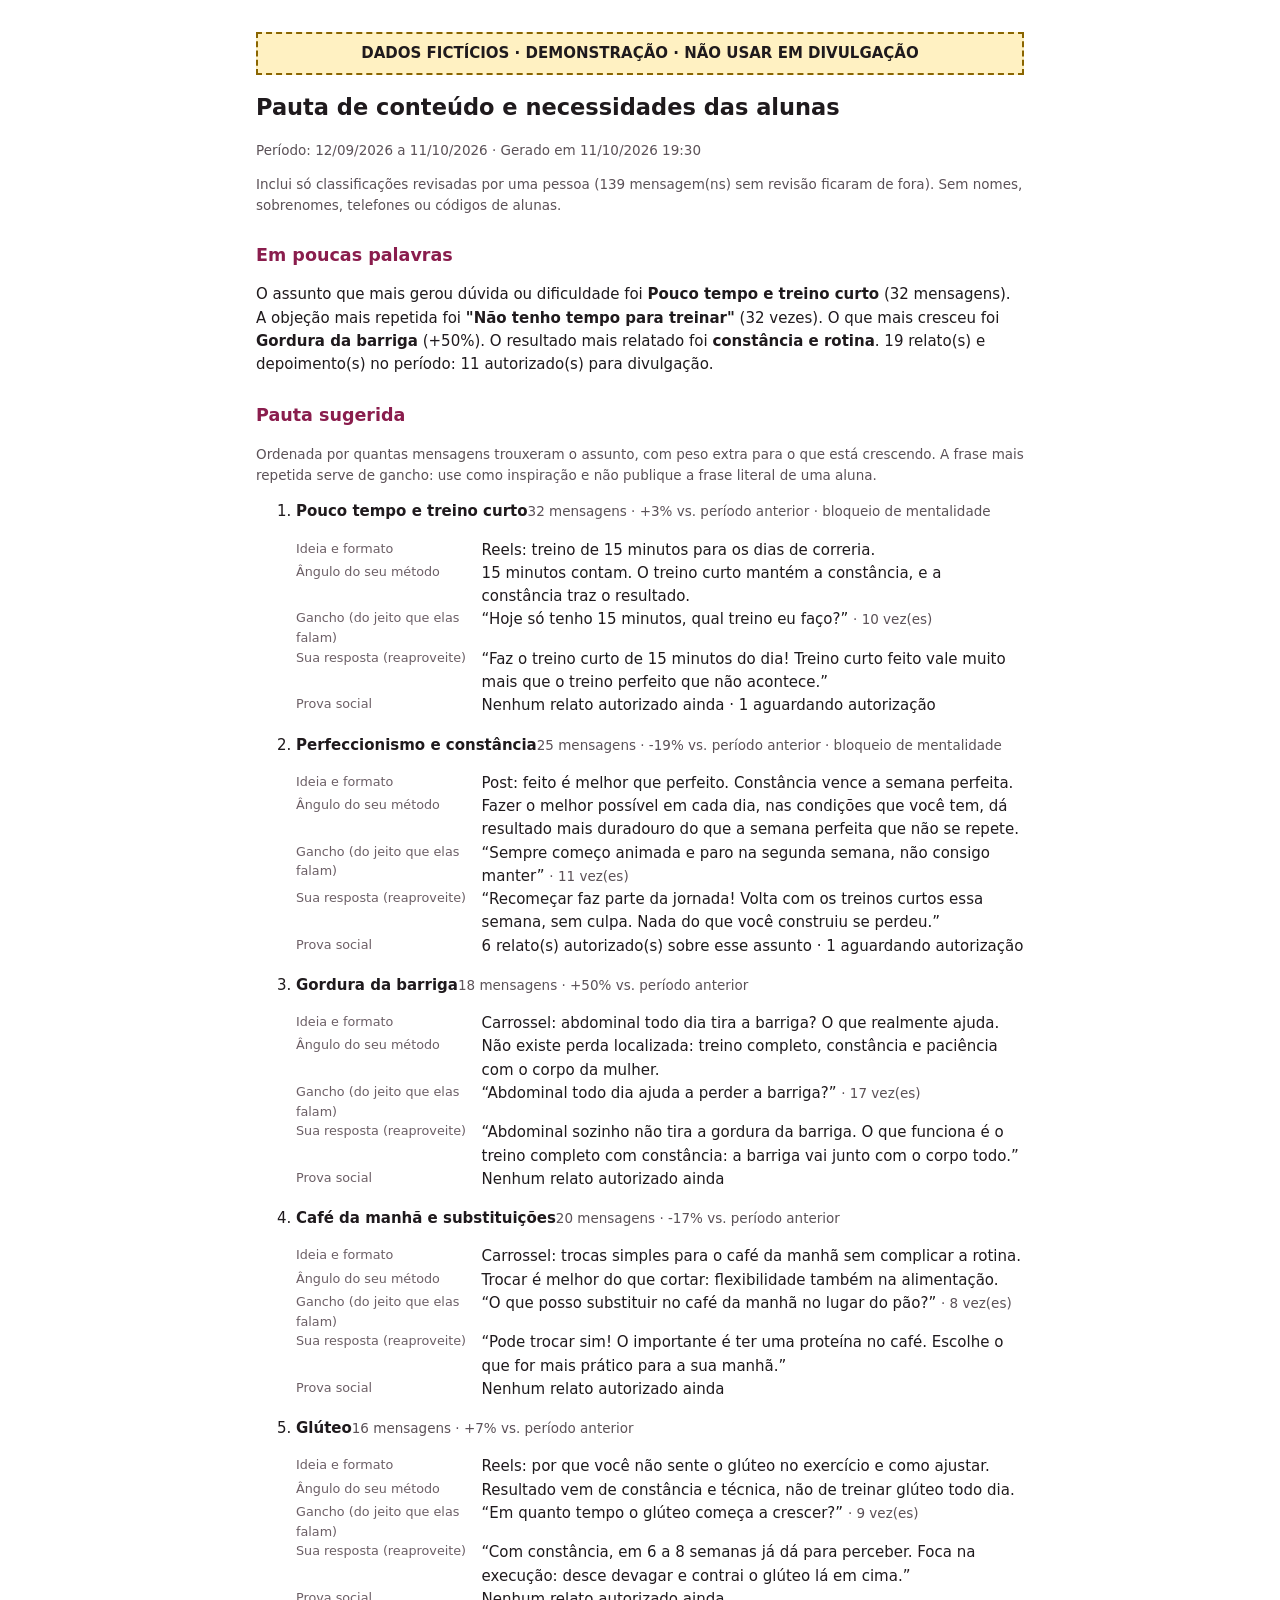
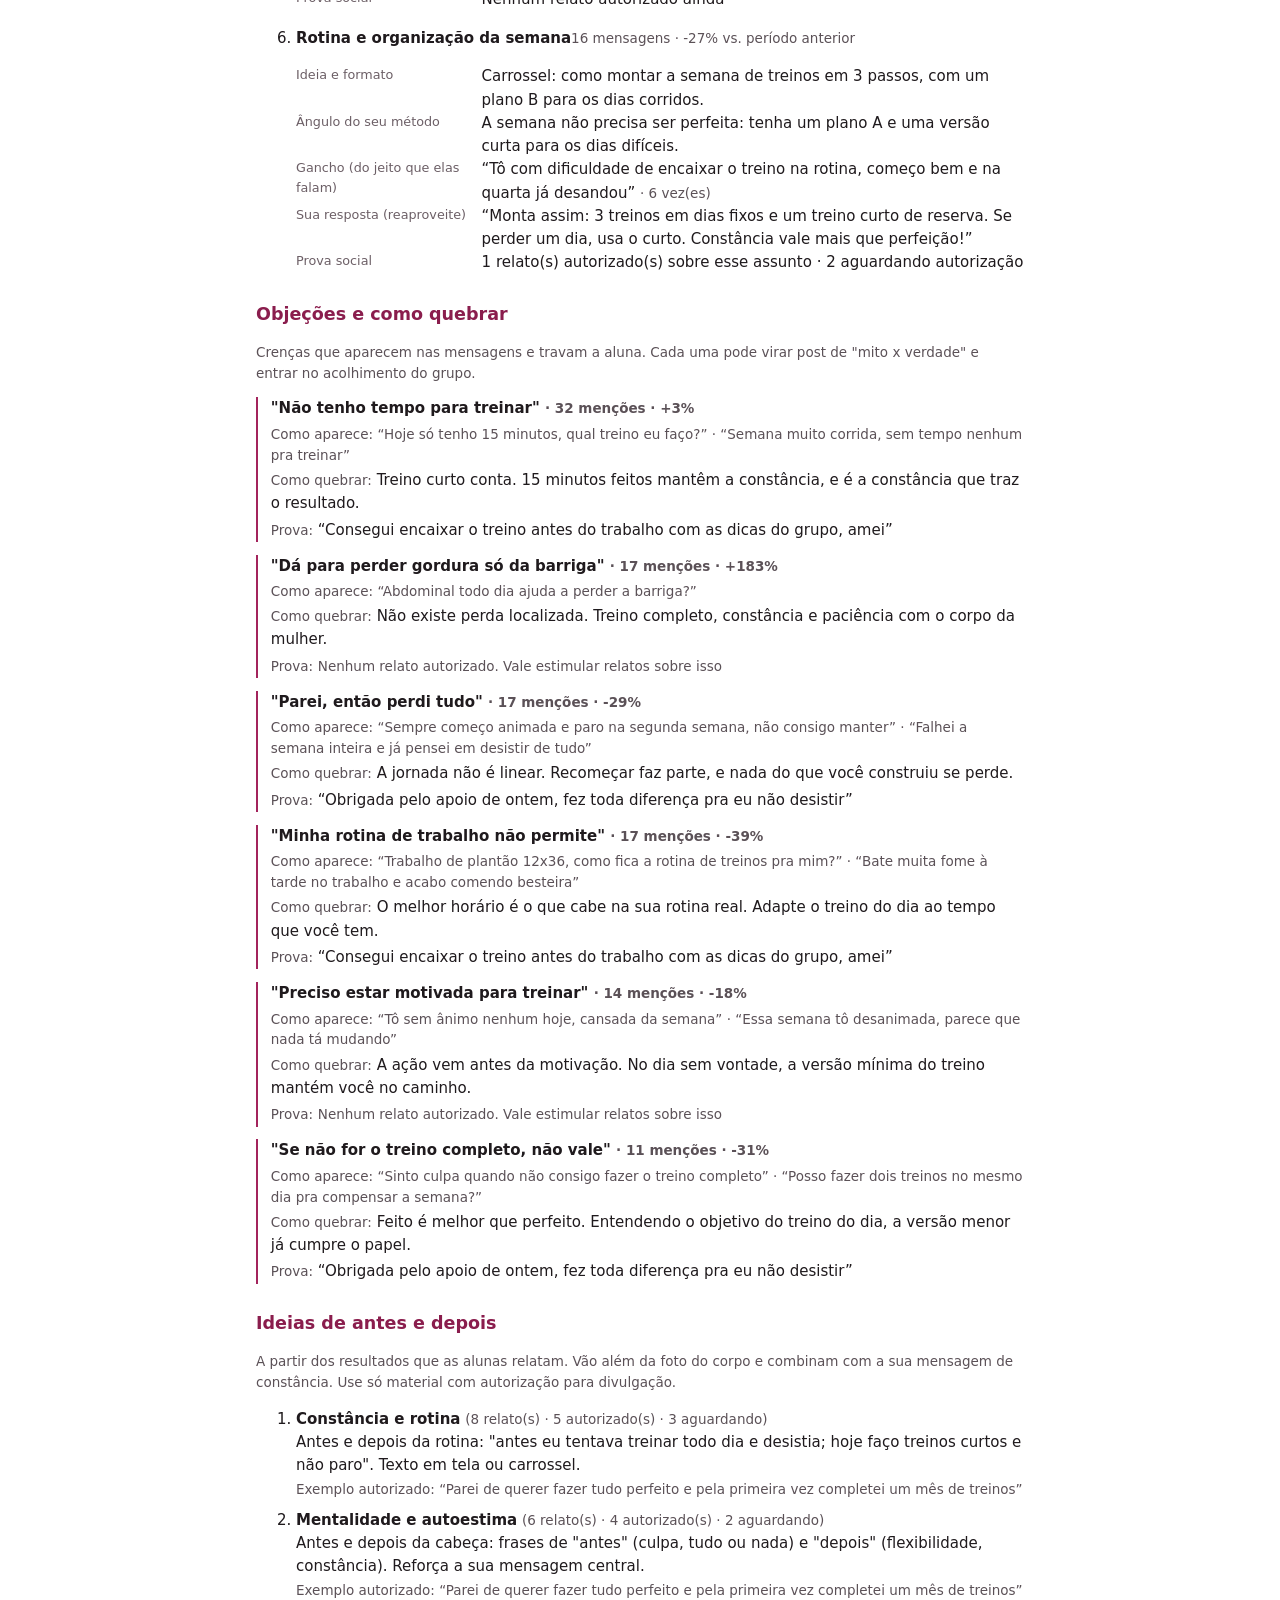
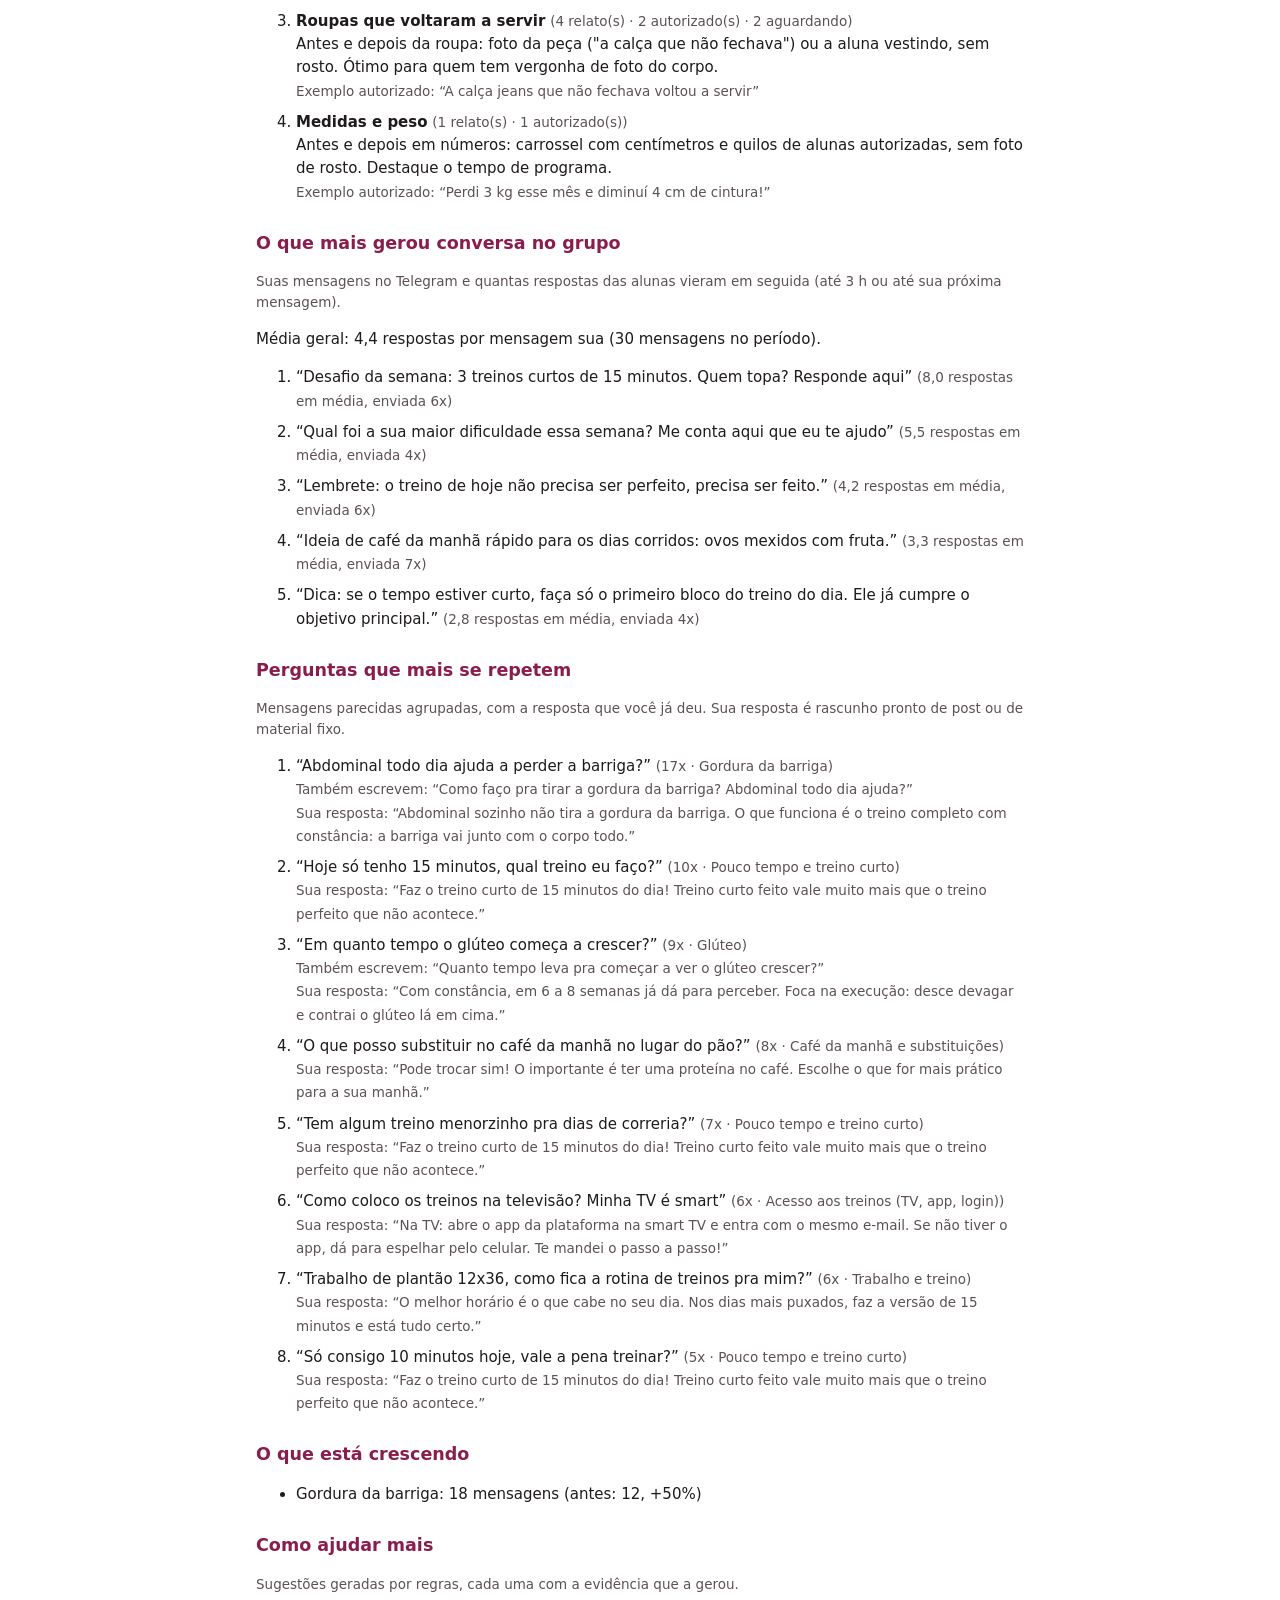
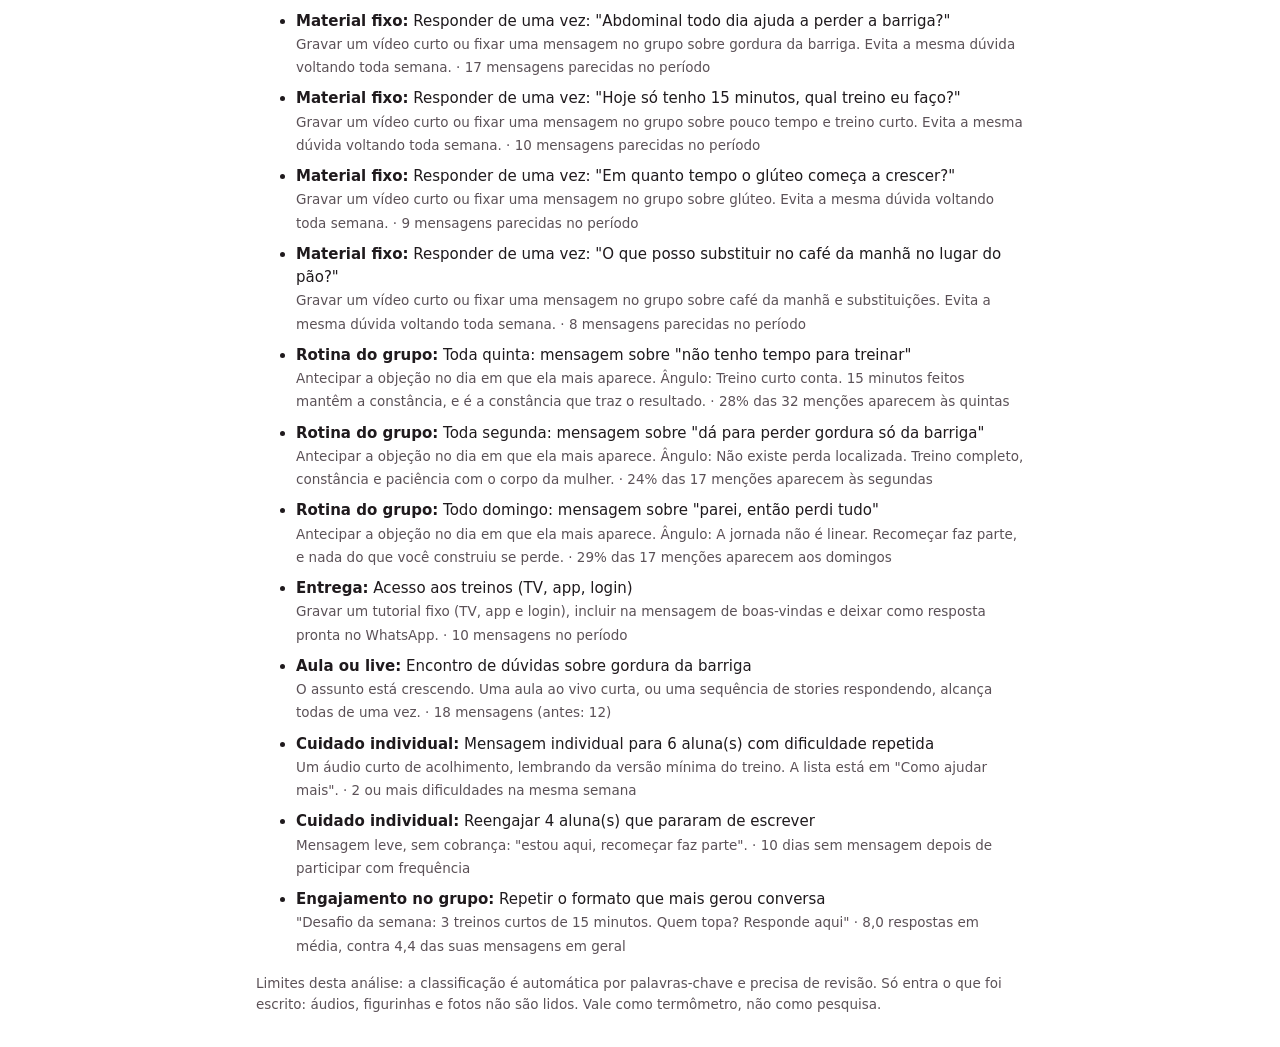
==== commit 4678283b: "Revisão de usabilidade: navegação, filtros, visão geral e personalização Menu agrupado (botão Menu n" ====
--- a/exemplos/relatorio-pauta-ficticio.html
+++ b/exemplos/relatorio-pauta-ficticio.html
@@ -1 +1 @@
-<!doctype html><html lang="pt-BR"><head><meta charset="utf-8"><meta name="viewport" content="width=device-width, initial-scale=1"><title>Relatório</title><style>body{font:15px/1.55 system-ui,sans-serif;max-width:48rem;margin:2rem auto;padding:0 1rem;color:#1f1a1d}h2,h3{line-height:1.2}h3{margin-top:1.8rem;color:#8a1d4d}table{border-collapse:collapse;width:100%;margin:.5rem 0 1rem}th,td{border-bottom:1px solid #ddd;padding:.35rem .5rem;text-align:left;vertical-align:top}.rel-demo{background:#fff1c2;border:2px dashed #8a6500;padding:.5rem;font-weight:700;text-align:center}.rel-meta,.rel-lista span{color:#5b5157;font-size:.9em}.pauta>li{margin-bottom:1rem}.pauta-campos div{display:grid;grid-template-columns:11rem 1fr;gap:.6rem}.pauta-campos dt{color:#6c5f66;font-size:.85em}.pauta-campos dd{margin:0}.objecao{border-left:2px solid #a3245c;padding-left:.8rem;margin:.8rem 0}.objecao p{margin:.2rem 0}.objecao-nome{font-weight:700}.rel-lista li{margin-bottom:.5rem}</style></head><body><p class="rel-demo">DADOS FICTÍCIOS · DEMONSTRAÇÃO · NÃO USAR EM DIVULGAÇÃO</p><h2>Pauta de conteúdo e necessidades das alunas</h2><p class="rel-meta">Período: 11/09/2026 a 10/10/2026 · Gerado em 10/10/2026 14:25</p><p class="rel-meta">Inclui só classificações revisadas por uma pessoa (159 mensagem(ns) sem revisão ficaram de fora). Sem nomes, sobrenomes, telefones ou códigos de alunas.</p><h3>Em poucas palavras</h3><p>O assunto que mais gerou dúvida ou dificuldade foi <strong>Perfeccionismo e constância</strong> (34 mensagens). A objeção mais repetida foi <strong>"Não tenho tempo para treinar"</strong> (23 vezes). O que mais cresceu foi <strong>Perfeccionismo e constância</strong> (+42%). O resultado mais relatado foi <strong>constância e rotina</strong>. 12 relato(s) e depoimento(s) no período: 4 autorizado(s) para divulgação.</p><h3>Pauta sugerida</h3><p class="rel-meta">Ordenada por quantas mensagens trouxeram o assunto, com peso extra para o que está crescendo. A frase mais repetida serve de gancho: use como inspiração e não publique a frase literal de uma aluna.</p><ol class="pauta"><li><div class="pauta-topo"><strong>Perfeccionismo e constância</strong><span class="rel-meta">34 mensagens · +42% vs. período anterior · bloqueio de mentalidade</span></div><dl class="pauta-campos"><div><dt>Ideia e formato</dt><dd>Post: feito é melhor que perfeito. Constância vence a semana perfeita.</dd></div><div><dt>Ângulo do seu método</dt><dd>Fazer o melhor possível em cada dia, nas condições que você tem, dá resultado mais duradouro do que a semana perfeita que não se repete.</dd></div><div><dt>Gancho (do jeito que elas falam)</dt><dd>“Sinto culpa quando não consigo fazer o treino completo” <span class="rel-meta">· 15 vez(es)</span></dd></div><div><dt>Sua resposta (reaproveite)</dt><dd>“Recomeçar faz parte da jornada! Volta com os treinos curtos essa semana, sem culpa. Nada do que você construiu se perdeu.”</dd></div><div><dt>Prova social</dt><dd>2 relato(s) autorizado(s) sobre esse assunto · 1 aguardando autorização</dd></div></dl></li><li><div class="pauta-topo"><strong>Café da manhã e substituições</strong><span class="rel-meta">26 mensagens · -10% vs. período anterior</span></div><dl class="pauta-campos"><div><dt>Ideia e formato</dt><dd>Carrossel: trocas simples para o café da manhã sem complicar a rotina.</dd></div><div><dt>Ângulo do seu método</dt><dd>Trocar é melhor do que cortar: flexibilidade também na alimentação.</dd></div><div><dt>Gancho (do jeito que elas falam)</dt><dd>“O que posso substituir no café da manhã no lugar do pão?” <span class="rel-meta">· 13 vez(es)</span></dd></div><div><dt>Sua resposta (reaproveite)</dt><dd>“Pode trocar sim! O importante é ter uma proteína no café. Escolhe o que for mais prático para a sua manhã.”</dd></div><div><dt>Prova social</dt><dd>Nenhum relato autorizado ainda</dd></div></dl></li><li><div class="pauta-topo"><strong>Pouco tempo e treino curto</strong><span class="rel-meta">23 mensagens · estável vs. período anterior · bloqueio de mentalidade</span></div><dl class="pauta-campos"><div><dt>Ideia e formato</dt><dd>Reels: treino de 15 minutos para os dias de correria.</dd></div><div><dt>Ângulo do seu método</dt><dd>15 minutos contam. O treino curto mantém a constância, e a constância traz o resultado.</dd></div><div><dt>Gancho (do jeito que elas falam)</dt><dd>“Só consigo 10 minutos hoje, vale a pena treinar?” <span class="rel-meta">· 8 vez(es)</span></dd></div><div><dt>Sua resposta (reaproveite)</dt><dd>“Faz o treino curto de 15 minutos do dia! Treino curto feito vale muito mais que o treino perfeito que não acontece.”</dd></div><div><dt>Prova social</dt><dd>Nenhum relato autorizado ainda · 2 aguardando autorização</dd></div></dl></li><li><div class="pauta-topo"><strong>Rotina e organização da semana</strong><span class="rel-meta">17 mensagens · -35% vs. período anterior</span></div><dl class="pauta-campos"><div><dt>Ideia e formato</dt><dd>Carrossel: como montar a semana de treinos em 3 passos, com um plano B para os dias corridos.</dd></div><div><dt>Ângulo do seu método</dt><dd>A semana não precisa ser perfeita: tenha um plano A e uma versão curta para os dias difíceis.</dd></div><div><dt>Gancho (do jeito que elas falam)</dt><dd>“Tô com dificuldade de encaixar o treino na rotina, começo bem e na quarta já desandou” <span class="rel-meta">· 6 vez(es)</span></dd></div><div><dt>Sua resposta (reaproveite)</dt><dd>“Monta assim: 3 treinos em dias fixos e um treino curto de reserva. Se perder um dia, usa o curto. Constância vale mais que perfeição!”</dd></div><div><dt>Prova social</dt><dd>1 relato(s) autorizado(s) sobre esse assunto · 3 aguardando autorização</dd></div></dl></li><li><div class="pauta-topo"><strong>Gordura da barriga</strong><span class="rel-meta">13 mensagens · -32% vs. período anterior</span></div><dl class="pauta-campos"><div><dt>Ideia e formato</dt><dd>Carrossel: abdominal todo dia tira a barriga? O que realmente ajuda.</dd></div><div><dt>Ângulo do seu método</dt><dd>Não existe perda localizada: treino completo, constância e paciência com o corpo da mulher.</dd></div><div><dt>Gancho (do jeito que elas falam)</dt><dd>“Como faço pra tirar a gordura da barriga? Abdominal todo dia ajuda?” <span class="rel-meta">· 11 vez(es)</span></dd></div><div><dt>Sua resposta (reaproveite)</dt><dd>“Abdominal sozinho não tira a gordura da barriga. O que funciona é o treino completo com constância: a barriga vai junto com o corpo todo.”</dd></div><div><dt>Prova social</dt><dd>Nenhum relato autorizado ainda · 1 aguardando autorização</dd></div></dl></li><li><div class="pauta-topo"><strong>Objetivo do treino do dia e flexibilidade</strong><span class="rel-meta">12 mensagens · -56% vs. período anterior</span></div><dl class="pauta-campos"><div><dt>Ideia e formato</dt><dd>Carrossel: como descobrir o objetivo do treino do dia e trocar por uma versão menor.</dd></div><div><dt>Ângulo do seu método</dt><dd>Entendendo o objetivo do dia, você adapta sem culpa e não perde a semana.</dd></div><div><dt>Gancho (do jeito que elas falam)</dt><dd>“Perdi o treino de ontem, faço hoje ou sigo o do dia?” <span class="rel-meta">· 5 vez(es)</span></dd></div><div><dt>Sua resposta (reaproveite)</dt><dd>“O objetivo do treino está no título da aula. Se o tempo for curto, escolhe um treino menor com o mesmo objetivo. Não precisa compensar o de ontem.”</dd></div><div><dt>Prova social</dt><dd>Nenhum relato autorizado ainda</dd></div></dl></li></ol><h3>Objeções e como quebrar</h3><p class="rel-meta">Crenças que aparecem nas mensagens e travam a aluna. Cada uma pode virar post de &quot;mito x verdade&quot; e entrar no acolhimento do grupo.</p><div class="objecao"><p class="objecao-nome">"Não tenho tempo para treinar" <span class="rel-meta">· 23 menções · estável</span></p><p class="rel-meta">Como aparece: “Só consigo 10 minutos hoje, vale a pena treinar?” · “Tem algum treino menorzinho pra dias de correria?”</p><p><span class="rel-meta">Como quebrar:</span> Treino curto conta. 15 minutos feitos mantêm a constância, e é a constância que traz o resultado.</p><p><span class="rel-meta">Prova:</span> “Consegui encaixar o treino antes do trabalho com as dicas do grupo, amei”</p></div><div class="objecao"><p class="objecao-nome">"Se não for o treino completo, não vale" <span class="rel-meta">· 19 menções · +58%</span></p><p class="rel-meta">Como aparece: “Sinto culpa quando não consigo fazer o treino completo” · “Posso fazer dois treinos no mesmo dia pra compensar a semana?”</p><p><span class="rel-meta">Como quebrar:</span> Feito é melhor que perfeito. Entendendo o objetivo do treino do dia, a versão menor já cumpre o papel.</p><p><span class="rel-meta">Prova:</span> “Obrigada pelo apoio de ontem, fez toda diferença pra eu não desistir”</p></div><div class="objecao"><p class="objecao-nome">"Parei, então perdi tudo" <span class="rel-meta">· 19 menções · estável</span></p><p class="rel-meta">Como aparece: “Falhei a semana inteira e já pensei em desistir de tudo” · “Sempre começo animada e paro na segunda semana, não consigo manter”</p><p><span class="rel-meta">Como quebrar:</span> A jornada não é linear. Recomeçar faz parte, e nada do que você construiu se perde.</p><p><span class="rel-meta">Prova:</span> “Obrigada pelo apoio de ontem, fez toda diferença pra eu não desistir”</p></div><div class="objecao"><p class="objecao-nome">"Preciso estar motivada para treinar" <span class="rel-meta">· 12 menções · -14%</span></p><p class="rel-meta">Como aparece: “Tô sem ânimo nenhum hoje, cansada da semana” · “Essa semana tô desanimada, parece que nada tá mudando”</p><p><span class="rel-meta">Como quebrar:</span> A ação vem antes da motivação. No dia sem vontade, a versão mínima do treino mantém você no caminho.</p><p><span class="rel-meta">Prova:</span> <span class="rel-meta">Nenhum relato autorizado. Vale estimular relatos sobre isso</span></p></div><div class="objecao"><p class="objecao-nome">"Dá para perder gordura só da barriga" <span class="rel-meta">· 11 menções · -8%</span></p><p class="rel-meta">Como aparece: “Como faço pra tirar a gordura da barriga? Abdominal todo dia ajuda?”</p><p><span class="rel-meta">Como quebrar:</span> Não existe perda localizada. Treino completo, constância e paciência com o corpo da mulher.</p><p><span class="rel-meta">Prova:</span> <span class="rel-meta">Nenhum relato autorizado. Peça autorização para 1 relato(s) já recebido(s)</span></p></div><div class="objecao"><p class="objecao-nome">"Minha rotina de trabalho não permite" <span class="rel-meta">· 11 menções · -35%</span></p><p class="rel-meta">Como aparece: “É melhor treinar antes ou depois do trabalho?” · “Bate muita fome à tarde no trabalho e acabo comendo besteira”</p><p><span class="rel-meta">Como quebrar:</span> O melhor horário é o que cabe na sua rotina real. Adapte o treino do dia ao tempo que você tem.</p><p><span class="rel-meta">Prova:</span> “Consegui encaixar o treino antes do trabalho com as dicas do grupo, amei”</p></div><h3>Ideias de antes e depois</h3><p class="rel-meta">A partir dos resultados que as alunas relatam. Vão além da foto do corpo e combinam com a sua mensagem de constância. Use só material com autorização para divulgação.</p><ol class="rel-lista"><li><strong>Constância e rotina</strong> <span>(4 relato(s) · 2 autorizado(s) · 2 aguardando)</span><br>Antes e depois da rotina: &quot;antes eu tentava treinar todo dia e desistia; hoje faço treinos curtos e não paro&quot;. Texto em tela ou carrossel.<br><span>Exemplo autorizado: “Parei de querer fazer tudo perfeito e pela primeira vez completei um mês de treinos”</span></li><li><strong>Medidas e peso</strong> <span>(3 relato(s) · 1 autorizado(s) · 2 aguardando)</span><br>Antes e depois em números: carrossel com centímetros e quilos de alunas autorizadas, sem foto de rosto. Destaque o tempo de programa.<br><span>Exemplo autorizado: “Perdi 3 kg esse mês e diminuí 4 cm de cintura!”</span></li><li><strong>Mentalidade e autoestima</strong> <span>(2 relato(s) · 1 autorizado(s) · 1 aguardando)</span><br>Antes e depois da cabeça: frases de &quot;antes&quot; (culpa, tudo ou nada) e &quot;depois&quot; (flexibilidade, constância). Reforça a sua mensagem central.<br><span>Exemplo autorizado: “Parei de querer fazer tudo perfeito e pela primeira vez completei um mês de treinos”</span></li><li><strong>Força e condicionamento</strong> <span>(1 relato(s) · 0 autorizado(s) · 1 aguardando)</span><br>Antes e depois de força: vídeo curto &quot;semana 1 x semana 8&quot; do mesmo exercício (mais repetições, mais carga, menos pausa).</li></ol><h3>O que mais gerou conversa no grupo</h3><p class="rel-meta">Suas mensagens no Telegram e quantas respostas das alunas vieram em seguida (até 3 h ou até sua próxima mensagem).</p><p>Média geral: 4,7 respostas por mensagem sua (30 mensagens no período).</p><ol class="rel-lista"><li>“Desafio da semana: 3 treinos curtos de 15 minutos. Quem topa? Responde aqui” <span>(7,0 respostas em média, enviada 6x)</span></li><li>“Qual foi a sua maior dificuldade essa semana? Me conta aqui que eu te ajudo” <span>(7,0 respostas em média, enviada 6x)</span></li><li>“Lembrete: o treino de hoje não precisa ser perfeito, precisa ser feito.” <span>(3,9 respostas em média, enviada 8x)</span></li><li>“Ideia de café da manhã rápido para os dias corridos: ovos mexidos com fruta.” <span>(3,4 respostas em média, enviada 5x)</span></li><li>“Os treinos novos da semana já estão liberados na plataforma.” <span>(1,6 respostas em média, enviada 5x)</span></li></ol><h3>Perguntas que mais se repetem</h3><p class="rel-meta">Mensagens parecidas agrupadas, com a resposta que você já deu. Sua resposta é rascunho pronto de post ou de material fixo.</p><ol class="rel-lista"><li>“O que posso substituir no café da manhã no lugar do pão?” <span>(13x · Café da manhã e substituições)</span><br><span class="resp-rel">Sua resposta: “Pode trocar sim! O importante é ter uma proteína no café. Escolhe o que for mais prático para a sua manhã.”</span></li><li>“Como faço pra tirar a gordura da barriga? Abdominal todo dia ajuda?” <span>(11x · Gordura da barriga)</span><br><span>Também escrevem: “Abdominal todo dia ajuda a perder a barriga?”</span><br><span class="resp-rel">Sua resposta: “Abdominal sozinho não tira a gordura da barriga. O que funciona é o treino completo com constância: a barriga vai junto com o corpo todo.”</span></li><li>“Só consigo 10 minutos hoje, vale a pena treinar?” <span>(8x · Pouco tempo e treino curto)</span><br><span class="resp-rel">Sua resposta: “Faz o treino curto de 15 minutos do dia! Treino curto feito vale muito mais que o treino perfeito que não acontece.”</span></li><li>“Tem algum treino menorzinho pra dias de correria?” <span>(6x · Pouco tempo e treino curto)</span><br><span class="resp-rel">Sua resposta: “Faz o treino curto de 15 minutos do dia! Treino curto feito vale muito mais que o treino perfeito que não acontece.”</span></li><li>“Posso trocar a tapioca por cuscuz no café da manhã?” <span>(6x · Café da manhã e substituições)</span><br><span class="resp-rel">Sua resposta: “Pode trocar sim! O importante é ter uma proteína no café. Escolhe o que for mais prático para a sua manhã.”</span></li><li>“É melhor treinar antes ou depois do trabalho?” <span>(6x · Trabalho e treino)</span><br><span class="resp-rel">Sua resposta: “O melhor horário é o que cabe no seu dia. Nos dias mais puxados, faz a versão de 15 minutos e está tudo certo.”</span></li><li>“Como coloco os treinos na televisão? Minha TV é smart” <span>(6x · Acesso aos treinos (TV, app, login))</span><br><span class="resp-rel">Sua resposta: “Na TV: abre o app da plataforma na smart TV e entra com o mesmo e-mail. Se não tiver o app, dá para espelhar pelo celular. Te mandei o passo a passo!”</span></li><li>“Dá pra espelhar o app na TV pelo celular?” <span>(5x · Acesso aos treinos (TV, app, login))</span><br><span class="resp-rel">Sua resposta: “Na TV: abre o app da plataforma na smart TV e entra com o mesmo e-mail. Se não tiver o app, dá para espelhar pelo celular. Te mandei o passo a passo!”</span></li></ol><h3>O que está crescendo</h3><ul class="rel-lista"><li>Perfeccionismo e constância: 34 mensagens (antes: 24, +42%)</li></ul><h3>Como ajudar mais</h3><p class="rel-meta">Sugestões geradas por regras, cada uma com a evidência que a gerou.</p><ul class="rel-lista"><li><strong>Material fixo:</strong> Responder de uma vez: &quot;O que posso substituir no café da manhã no lugar do pão?&quot;<br><span>Gravar um vídeo curto ou fixar uma mensagem no grupo sobre café da manhã e substituições. Evita a mesma dúvida voltando toda semana. · 13 mensagens parecidas no período</span></li><li><strong>Material fixo:</strong> Responder de uma vez: &quot;Como faço pra tirar a gordura da barriga? Abdominal todo dia ajuda?&quot;<br><span>Gravar um vídeo curto ou fixar uma mensagem no grupo sobre gordura da barriga. Evita a mesma dúvida voltando toda semana. · 11 mensagens parecidas no período</span></li><li><strong>Material fixo:</strong> Responder de uma vez: &quot;Só consigo 10 minutos hoje, vale a pena treinar?&quot;<br><span>Gravar um vídeo curto ou fixar uma mensagem no grupo sobre pouco tempo e treino curto. Evita a mesma dúvida voltando toda semana. · 8 mensagens parecidas no período</span></li><li><strong>Material fixo:</strong> Responder de uma vez: &quot;Tem algum treino menorzinho pra dias de correria?&quot;<br><span>Gravar um vídeo curto ou fixar uma mensagem no grupo sobre pouco tempo e treino curto. Evita a mesma dúvida voltando toda semana. · 6 mensagens parecidas no período</span></li><li><strong>Rotina do grupo:</strong> Toda quarta: mensagem sobre &quot;não tenho tempo para treinar&quot;<br><span>Antecipar a objeção no dia em que ela mais aparece. Ângulo: Treino curto conta. 15 minutos feitos mantêm a constância, e é a constância que traz o resultado. · 26% das 23 menções aparecem às quartas</span></li><li><strong>Rotina do grupo:</strong> Toda quinta: mensagem sobre &quot;se não for o treino completo, não vale&quot;<br><span>Antecipar a objeção no dia em que ela mais aparece. Ângulo: Feito é melhor que perfeito. Entendendo o objetivo do treino do dia, a versão menor já cumpre o papel. · 26% das 19 menções aparecem às quintas</span></li><li><strong>Rotina do grupo:</strong> Todo domingo: mensagem sobre &quot;parei, então perdi tudo&quot;<br><span>Antecipar a objeção no dia em que ela mais aparece. Ângulo: A jornada não é linear. Recomeçar faz parte, e nada do que você construiu se perde. · 21% das 19 menções aparecem aos domingos</span></li><li><strong>Entrega:</strong> Acesso aos treinos (TV, app, login)<br><span>Gravar um tutorial fixo (TV, app e login), incluir na mensagem de boas-vindas e deixar como resposta pronta no WhatsApp. · 16 mensagens no período</span></li><li><strong>Aula ou live:</strong> Encontro de dúvidas sobre perfeccionismo e constância<br><span>O assunto está crescendo. Uma aula ao vivo curta, ou uma sequência de stories respondendo, alcança todas de uma vez. · 34 mensagens (antes: 24)</span></li><li><strong>Cuidado individual:</strong> Mensagem individual para 11 aluna(s) com dificuldade repetida<br><span>Um áudio curto de acolhimento, lembrando da versão mínima do treino. A lista está em &quot;Como ajudar mais&quot;. · 2 ou mais dificuldades na mesma semana</span></li><li><strong>Cuidado individual:</strong> Reengajar 3 aluna(s) que pararam de escrever<br><span>Mensagem leve, sem cobrança: &quot;estou aqui, recomeçar faz parte&quot;. · 10 dias sem mensagem depois de participar com frequência</span></li><li><strong>Engajamento no grupo:</strong> Repetir o formato que mais gerou conversa<br><span>&quot;Desafio da semana: 3 treinos curtos de 15 minutos. Quem topa? Responde aqui&quot; · 7,0 respostas em média, contra 4,7 das suas mensagens em geral</span></li></ul><p class="rel-meta">Limites desta análise: a classificação é automática por palavras-chave e precisa de revisão. Só entra o que foi escrito: áudios, figurinhas e fotos não são lidos. Vale como termômetro, não como pesquisa.</p></body></html>+<!doctype html><html lang="pt-BR"><head><meta charset="utf-8"><meta name="viewport" content="width=device-width, initial-scale=1"><title>Relatório</title><style>body{font:15px/1.55 system-ui,sans-serif;max-width:48rem;margin:2rem auto;padding:0 1rem;color:#1f1a1d}h2,h3{line-height:1.2}h3{margin-top:1.8rem;color:#8a1d4d}table{border-collapse:collapse;width:100%;margin:.5rem 0 1rem}th,td{border-bottom:1px solid #ddd;padding:.35rem .5rem;text-align:left;vertical-align:top}.rel-demo{background:#fff1c2;border:2px dashed #8a6500;padding:.5rem;font-weight:700;text-align:center}.rel-meta,.rel-lista span{color:#5b5157;font-size:.9em}.pauta>li{margin-bottom:1rem}.pauta-campos div{display:grid;grid-template-columns:11rem 1fr;gap:.6rem}.pauta-campos dt{color:#6c5f66;font-size:.85em}.pauta-campos dd{margin:0}.objecao{border-left:2px solid #a3245c;padding-left:.8rem;margin:.8rem 0}.objecao p{margin:.2rem 0}.objecao-nome{font-weight:700}.rel-lista li{margin-bottom:.5rem}</style></head><body><p class="rel-demo">DADOS FICTÍCIOS · DEMONSTRAÇÃO · NÃO USAR EM DIVULGAÇÃO</p><h2>Pauta de conteúdo e necessidades das alunas</h2><p class="rel-meta">Período: 12/09/2026 a 11/10/2026 · Gerado em 11/10/2026 19:30</p><p class="rel-meta">Inclui só classificações revisadas por uma pessoa (139 mensagem(ns) sem revisão ficaram de fora). Sem nomes, sobrenomes, telefones ou códigos de alunas.</p><h3>Em poucas palavras</h3><p>O assunto que mais gerou dúvida ou dificuldade foi <strong>Pouco tempo e treino curto</strong> (32 mensagens). A objeção mais repetida foi <strong>"Não tenho tempo para treinar"</strong> (32 vezes). O que mais cresceu foi <strong>Gordura da barriga</strong> (+50%). O resultado mais relatado foi <strong>constância e rotina</strong>. 19 relato(s) e depoimento(s) no período: 11 autorizado(s) para divulgação.</p><h3>Pauta sugerida</h3><p class="rel-meta">Ordenada por quantas mensagens trouxeram o assunto, com peso extra para o que está crescendo. A frase mais repetida serve de gancho: use como inspiração e não publique a frase literal de uma aluna.</p><ol class="pauta"><li><div class="pauta-topo"><strong>Pouco tempo e treino curto</strong><span class="rel-meta">32 mensagens · +3% vs. período anterior · bloqueio de mentalidade</span></div><dl class="pauta-campos"><div><dt>Ideia e formato</dt><dd>Reels: treino de 15 minutos para os dias de correria.</dd></div><div><dt>Ângulo do seu método</dt><dd>15 minutos contam. O treino curto mantém a constância, e a constância traz o resultado.</dd></div><div><dt>Gancho (do jeito que elas falam)</dt><dd>“Hoje só tenho 15 minutos, qual treino eu faço?” <span class="rel-meta">· 10 vez(es)</span></dd></div><div><dt>Sua resposta (reaproveite)</dt><dd>“Faz o treino curto de 15 minutos do dia! Treino curto feito vale muito mais que o treino perfeito que não acontece.”</dd></div><div><dt>Prova social</dt><dd>Nenhum relato autorizado ainda · 1 aguardando autorização</dd></div></dl></li><li><div class="pauta-topo"><strong>Perfeccionismo e constância</strong><span class="rel-meta">25 mensagens · -19% vs. período anterior · bloqueio de mentalidade</span></div><dl class="pauta-campos"><div><dt>Ideia e formato</dt><dd>Post: feito é melhor que perfeito. Constância vence a semana perfeita.</dd></div><div><dt>Ângulo do seu método</dt><dd>Fazer o melhor possível em cada dia, nas condições que você tem, dá resultado mais duradouro do que a semana perfeita que não se repete.</dd></div><div><dt>Gancho (do jeito que elas falam)</dt><dd>“Sempre começo animada e paro na segunda semana, não consigo manter” <span class="rel-meta">· 11 vez(es)</span></dd></div><div><dt>Sua resposta (reaproveite)</dt><dd>“Recomeçar faz parte da jornada! Volta com os treinos curtos essa semana, sem culpa. Nada do que você construiu se perdeu.”</dd></div><div><dt>Prova social</dt><dd>6 relato(s) autorizado(s) sobre esse assunto · 1 aguardando autorização</dd></div></dl></li><li><div class="pauta-topo"><strong>Gordura da barriga</strong><span class="rel-meta">18 mensagens · +50% vs. período anterior</span></div><dl class="pauta-campos"><div><dt>Ideia e formato</dt><dd>Carrossel: abdominal todo dia tira a barriga? O que realmente ajuda.</dd></div><div><dt>Ângulo do seu método</dt><dd>Não existe perda localizada: treino completo, constância e paciência com o corpo da mulher.</dd></div><div><dt>Gancho (do jeito que elas falam)</dt><dd>“Abdominal todo dia ajuda a perder a barriga?” <span class="rel-meta">· 17 vez(es)</span></dd></div><div><dt>Sua resposta (reaproveite)</dt><dd>“Abdominal sozinho não tira a gordura da barriga. O que funciona é o treino completo com constância: a barriga vai junto com o corpo todo.”</dd></div><div><dt>Prova social</dt><dd>Nenhum relato autorizado ainda</dd></div></dl></li><li><div class="pauta-topo"><strong>Café da manhã e substituições</strong><span class="rel-meta">20 mensagens · -17% vs. período anterior</span></div><dl class="pauta-campos"><div><dt>Ideia e formato</dt><dd>Carrossel: trocas simples para o café da manhã sem complicar a rotina.</dd></div><div><dt>Ângulo do seu método</dt><dd>Trocar é melhor do que cortar: flexibilidade também na alimentação.</dd></div><div><dt>Gancho (do jeito que elas falam)</dt><dd>“O que posso substituir no café da manhã no lugar do pão?” <span class="rel-meta">· 8 vez(es)</span></dd></div><div><dt>Sua resposta (reaproveite)</dt><dd>“Pode trocar sim! O importante é ter uma proteína no café. Escolhe o que for mais prático para a sua manhã.”</dd></div><div><dt>Prova social</dt><dd>Nenhum relato autorizado ainda</dd></div></dl></li><li><div class="pauta-topo"><strong>Glúteo</strong><span class="rel-meta">16 mensagens · +7% vs. período anterior</span></div><dl class="pauta-campos"><div><dt>Ideia e formato</dt><dd>Reels: por que você não sente o glúteo no exercício e como ajustar.</dd></div><div><dt>Ângulo do seu método</dt><dd>Resultado vem de constância e técnica, não de treinar glúteo todo dia.</dd></div><div><dt>Gancho (do jeito que elas falam)</dt><dd>“Em quanto tempo o glúteo começa a crescer?” <span class="rel-meta">· 9 vez(es)</span></dd></div><div><dt>Sua resposta (reaproveite)</dt><dd>“Com constância, em 6 a 8 semanas já dá para perceber. Foca na execução: desce devagar e contrai o glúteo lá em cima.”</dd></div><div><dt>Prova social</dt><dd>Nenhum relato autorizado ainda</dd></div></dl></li><li><div class="pauta-topo"><strong>Rotina e organização da semana</strong><span class="rel-meta">16 mensagens · -27% vs. período anterior</span></div><dl class="pauta-campos"><div><dt>Ideia e formato</dt><dd>Carrossel: como montar a semana de treinos em 3 passos, com um plano B para os dias corridos.</dd></div><div><dt>Ângulo do seu método</dt><dd>A semana não precisa ser perfeita: tenha um plano A e uma versão curta para os dias difíceis.</dd></div><div><dt>Gancho (do jeito que elas falam)</dt><dd>“Tô com dificuldade de encaixar o treino na rotina, começo bem e na quarta já desandou” <span class="rel-meta">· 6 vez(es)</span></dd></div><div><dt>Sua resposta (reaproveite)</dt><dd>“Monta assim: 3 treinos em dias fixos e um treino curto de reserva. Se perder um dia, usa o curto. Constância vale mais que perfeição!”</dd></div><div><dt>Prova social</dt><dd>1 relato(s) autorizado(s) sobre esse assunto · 2 aguardando autorização</dd></div></dl></li></ol><h3>Objeções e como quebrar</h3><p class="rel-meta">Crenças que aparecem nas mensagens e travam a aluna. Cada uma pode virar post de &quot;mito x verdade&quot; e entrar no acolhimento do grupo.</p><div class="objecao"><p class="objecao-nome">"Não tenho tempo para treinar" <span class="rel-meta">· 32 menções · +3%</span></p><p class="rel-meta">Como aparece: “Hoje só tenho 15 minutos, qual treino eu faço?” · “Semana muito corrida, sem tempo nenhum pra treinar”</p><p><span class="rel-meta">Como quebrar:</span> Treino curto conta. 15 minutos feitos mantêm a constância, e é a constância que traz o resultado.</p><p><span class="rel-meta">Prova:</span> “Consegui encaixar o treino antes do trabalho com as dicas do grupo, amei”</p></div><div class="objecao"><p class="objecao-nome">"Dá para perder gordura só da barriga" <span class="rel-meta">· 17 menções · +183%</span></p><p class="rel-meta">Como aparece: “Abdominal todo dia ajuda a perder a barriga?”</p><p><span class="rel-meta">Como quebrar:</span> Não existe perda localizada. Treino completo, constância e paciência com o corpo da mulher.</p><p><span class="rel-meta">Prova:</span> <span class="rel-meta">Nenhum relato autorizado. Vale estimular relatos sobre isso</span></p></div><div class="objecao"><p class="objecao-nome">"Parei, então perdi tudo" <span class="rel-meta">· 17 menções · -29%</span></p><p class="rel-meta">Como aparece: “Sempre começo animada e paro na segunda semana, não consigo manter” · “Falhei a semana inteira e já pensei em desistir de tudo”</p><p><span class="rel-meta">Como quebrar:</span> A jornada não é linear. Recomeçar faz parte, e nada do que você construiu se perde.</p><p><span class="rel-meta">Prova:</span> “Obrigada pelo apoio de ontem, fez toda diferença pra eu não desistir”</p></div><div class="objecao"><p class="objecao-nome">"Minha rotina de trabalho não permite" <span class="rel-meta">· 17 menções · -39%</span></p><p class="rel-meta">Como aparece: “Trabalho de plantão 12x36, como fica a rotina de treinos pra mim?” · “Bate muita fome à tarde no trabalho e acabo comendo besteira”</p><p><span class="rel-meta">Como quebrar:</span> O melhor horário é o que cabe na sua rotina real. Adapte o treino do dia ao tempo que você tem.</p><p><span class="rel-meta">Prova:</span> “Consegui encaixar o treino antes do trabalho com as dicas do grupo, amei”</p></div><div class="objecao"><p class="objecao-nome">"Preciso estar motivada para treinar" <span class="rel-meta">· 14 menções · -18%</span></p><p class="rel-meta">Como aparece: “Tô sem ânimo nenhum hoje, cansada da semana” · “Essa semana tô desanimada, parece que nada tá mudando”</p><p><span class="rel-meta">Como quebrar:</span> A ação vem antes da motivação. No dia sem vontade, a versão mínima do treino mantém você no caminho.</p><p><span class="rel-meta">Prova:</span> <span class="rel-meta">Nenhum relato autorizado. Vale estimular relatos sobre isso</span></p></div><div class="objecao"><p class="objecao-nome">"Se não for o treino completo, não vale" <span class="rel-meta">· 11 menções · -31%</span></p><p class="rel-meta">Como aparece: “Sinto culpa quando não consigo fazer o treino completo” · “Posso fazer dois treinos no mesmo dia pra compensar a semana?”</p><p><span class="rel-meta">Como quebrar:</span> Feito é melhor que perfeito. Entendendo o objetivo do treino do dia, a versão menor já cumpre o papel.</p><p><span class="rel-meta">Prova:</span> “Obrigada pelo apoio de ontem, fez toda diferença pra eu não desistir”</p></div><h3>Ideias de antes e depois</h3><p class="rel-meta">A partir dos resultados que as alunas relatam. Vão além da foto do corpo e combinam com a sua mensagem de constância. Use só material com autorização para divulgação.</p><ol class="rel-lista"><li><strong>Constância e rotina</strong> <span>(8 relato(s) · 5 autorizado(s) · 3 aguardando)</span><br>Antes e depois da rotina: &quot;antes eu tentava treinar todo dia e desistia; hoje faço treinos curtos e não paro&quot;. Texto em tela ou carrossel.<br><span>Exemplo autorizado: “Parei de querer fazer tudo perfeito e pela primeira vez completei um mês de treinos”</span></li><li><strong>Mentalidade e autoestima</strong> <span>(6 relato(s) · 4 autorizado(s) · 2 aguardando)</span><br>Antes e depois da cabeça: frases de &quot;antes&quot; (culpa, tudo ou nada) e &quot;depois&quot; (flexibilidade, constância). Reforça a sua mensagem central.<br><span>Exemplo autorizado: “Parei de querer fazer tudo perfeito e pela primeira vez completei um mês de treinos”</span></li><li><strong>Roupas que voltaram a servir</strong> <span>(4 relato(s) · 2 autorizado(s) · 2 aguardando)</span><br>Antes e depois da roupa: foto da peça (&quot;a calça que não fechava&quot;) ou a aluna vestindo, sem rosto. Ótimo para quem tem vergonha de foto do corpo.<br><span>Exemplo autorizado: “A calça jeans que não fechava voltou a servir”</span></li><li><strong>Medidas e peso</strong> <span>(1 relato(s) · 1 autorizado(s))</span><br>Antes e depois em números: carrossel com centímetros e quilos de alunas autorizadas, sem foto de rosto. Destaque o tempo de programa.<br><span>Exemplo autorizado: “Perdi 3 kg esse mês e diminuí 4 cm de cintura!”</span></li></ol><h3>O que mais gerou conversa no grupo</h3><p class="rel-meta">Suas mensagens no Telegram e quantas respostas das alunas vieram em seguida (até 3 h ou até sua próxima mensagem).</p><p>Média geral: 4,4 respostas por mensagem sua (30 mensagens no período).</p><ol class="rel-lista"><li>“Desafio da semana: 3 treinos curtos de 15 minutos. Quem topa? Responde aqui” <span>(8,0 respostas em média, enviada 6x)</span></li><li>“Qual foi a sua maior dificuldade essa semana? Me conta aqui que eu te ajudo” <span>(5,5 respostas em média, enviada 4x)</span></li><li>“Lembrete: o treino de hoje não precisa ser perfeito, precisa ser feito.” <span>(4,2 respostas em média, enviada 6x)</span></li><li>“Ideia de café da manhã rápido para os dias corridos: ovos mexidos com fruta.” <span>(3,3 respostas em média, enviada 7x)</span></li><li>“Dica: se o tempo estiver curto, faça só o primeiro bloco do treino do dia. Ele já cumpre o objetivo principal.” <span>(2,8 respostas em média, enviada 4x)</span></li></ol><h3>Perguntas que mais se repetem</h3><p class="rel-meta">Mensagens parecidas agrupadas, com a resposta que você já deu. Sua resposta é rascunho pronto de post ou de material fixo.</p><ol class="rel-lista"><li>“Abdominal todo dia ajuda a perder a barriga?” <span>(17x · Gordura da barriga)</span><br><span>Também escrevem: “Como faço pra tirar a gordura da barriga? Abdominal todo dia ajuda?”</span><br><span class="resp-rel">Sua resposta: “Abdominal sozinho não tira a gordura da barriga. O que funciona é o treino completo com constância: a barriga vai junto com o corpo todo.”</span></li><li>“Hoje só tenho 15 minutos, qual treino eu faço?” <span>(10x · Pouco tempo e treino curto)</span><br><span class="resp-rel">Sua resposta: “Faz o treino curto de 15 minutos do dia! Treino curto feito vale muito mais que o treino perfeito que não acontece.”</span></li><li>“Em quanto tempo o glúteo começa a crescer?” <span>(9x · Glúteo)</span><br><span>Também escrevem: “Quanto tempo leva pra começar a ver o glúteo crescer?”</span><br><span class="resp-rel">Sua resposta: “Com constância, em 6 a 8 semanas já dá para perceber. Foca na execução: desce devagar e contrai o glúteo lá em cima.”</span></li><li>“O que posso substituir no café da manhã no lugar do pão?” <span>(8x · Café da manhã e substituições)</span><br><span class="resp-rel">Sua resposta: “Pode trocar sim! O importante é ter uma proteína no café. Escolhe o que for mais prático para a sua manhã.”</span></li><li>“Tem algum treino menorzinho pra dias de correria?” <span>(7x · Pouco tempo e treino curto)</span><br><span class="resp-rel">Sua resposta: “Faz o treino curto de 15 minutos do dia! Treino curto feito vale muito mais que o treino perfeito que não acontece.”</span></li><li>“Como coloco os treinos na televisão? Minha TV é smart” <span>(6x · Acesso aos treinos (TV, app, login))</span><br><span class="resp-rel">Sua resposta: “Na TV: abre o app da plataforma na smart TV e entra com o mesmo e-mail. Se não tiver o app, dá para espelhar pelo celular. Te mandei o passo a passo!”</span></li><li>“Trabalho de plantão 12x36, como fica a rotina de treinos pra mim?” <span>(6x · Trabalho e treino)</span><br><span class="resp-rel">Sua resposta: “O melhor horário é o que cabe no seu dia. Nos dias mais puxados, faz a versão de 15 minutos e está tudo certo.”</span></li><li>“Só consigo 10 minutos hoje, vale a pena treinar?” <span>(5x · Pouco tempo e treino curto)</span><br><span class="resp-rel">Sua resposta: “Faz o treino curto de 15 minutos do dia! Treino curto feito vale muito mais que o treino perfeito que não acontece.”</span></li></ol><h3>O que está crescendo</h3><ul class="rel-lista"><li>Gordura da barriga: 18 mensagens (antes: 12, +50%)</li></ul><h3>Como ajudar mais</h3><p class="rel-meta">Sugestões geradas por regras, cada uma com a evidência que a gerou.</p><ul class="rel-lista"><li><strong>Material fixo:</strong> Responder de uma vez: &quot;Abdominal todo dia ajuda a perder a barriga?&quot;<br><span>Gravar um vídeo curto ou fixar uma mensagem no grupo sobre gordura da barriga. Evita a mesma dúvida voltando toda semana. · 17 mensagens parecidas no período</span></li><li><strong>Material fixo:</strong> Responder de uma vez: &quot;Hoje só tenho 15 minutos, qual treino eu faço?&quot;<br><span>Gravar um vídeo curto ou fixar uma mensagem no grupo sobre pouco tempo e treino curto. Evita a mesma dúvida voltando toda semana. · 10 mensagens parecidas no período</span></li><li><strong>Material fixo:</strong> Responder de uma vez: &quot;Em quanto tempo o glúteo começa a crescer?&quot;<br><span>Gravar um vídeo curto ou fixar uma mensagem no grupo sobre glúteo. Evita a mesma dúvida voltando toda semana. · 9 mensagens parecidas no período</span></li><li><strong>Material fixo:</strong> Responder de uma vez: &quot;O que posso substituir no café da manhã no lugar do pão?&quot;<br><span>Gravar um vídeo curto ou fixar uma mensagem no grupo sobre café da manhã e substituições. Evita a mesma dúvida voltando toda semana. · 8 mensagens parecidas no período</span></li><li><strong>Rotina do grupo:</strong> Toda quinta: mensagem sobre &quot;não tenho tempo para treinar&quot;<br><span>Antecipar a objeção no dia em que ela mais aparece. Ângulo: Treino curto conta. 15 minutos feitos mantêm a constância, e é a constância que traz o resultado. · 28% das 32 menções aparecem às quintas</span></li><li><strong>Rotina do grupo:</strong> Toda segunda: mensagem sobre &quot;dá para perder gordura só da barriga&quot;<br><span>Antecipar a objeção no dia em que ela mais aparece. Ângulo: Não existe perda localizada. Treino completo, constância e paciência com o corpo da mulher. · 24% das 17 menções aparecem às segundas</span></li><li><strong>Rotina do grupo:</strong> Todo domingo: mensagem sobre &quot;parei, então perdi tudo&quot;<br><span>Antecipar a objeção no dia em que ela mais aparece. Ângulo: A jornada não é linear. Recomeçar faz parte, e nada do que você construiu se perde. · 29% das 17 menções aparecem aos domingos</span></li><li><strong>Entrega:</strong> Acesso aos treinos (TV, app, login)<br><span>Gravar um tutorial fixo (TV, app e login), incluir na mensagem de boas-vindas e deixar como resposta pronta no WhatsApp. · 10 mensagens no período</span></li><li><strong>Aula ou live:</strong> Encontro de dúvidas sobre gordura da barriga<br><span>O assunto está crescendo. Uma aula ao vivo curta, ou uma sequência de stories respondendo, alcança todas de uma vez. · 18 mensagens (antes: 12)</span></li><li><strong>Cuidado individual:</strong> Mensagem individual para 6 aluna(s) com dificuldade repetida<br><span>Um áudio curto de acolhimento, lembrando da versão mínima do treino. A lista está em &quot;Como ajudar mais&quot;. · 2 ou mais dificuldades na mesma semana</span></li><li><strong>Cuidado individual:</strong> Reengajar 4 aluna(s) que pararam de escrever<br><span>Mensagem leve, sem cobrança: &quot;estou aqui, recomeçar faz parte&quot;. · 10 dias sem mensagem depois de participar com frequência</span></li><li><strong>Engajamento no grupo:</strong> Repetir o formato que mais gerou conversa<br><span>&quot;Desafio da semana: 3 treinos curtos de 15 minutos. Quem topa? Responde aqui&quot; · 8,0 respostas em média, contra 4,4 das suas mensagens em geral</span></li></ul><p class="rel-meta">Limites desta análise: a classificação é automática por palavras-chave e precisa de revisão. Só entra o que foi escrito: áudios, figurinhas e fotos não são lidos. Vale como termômetro, não como pesquisa.</p></body></html>
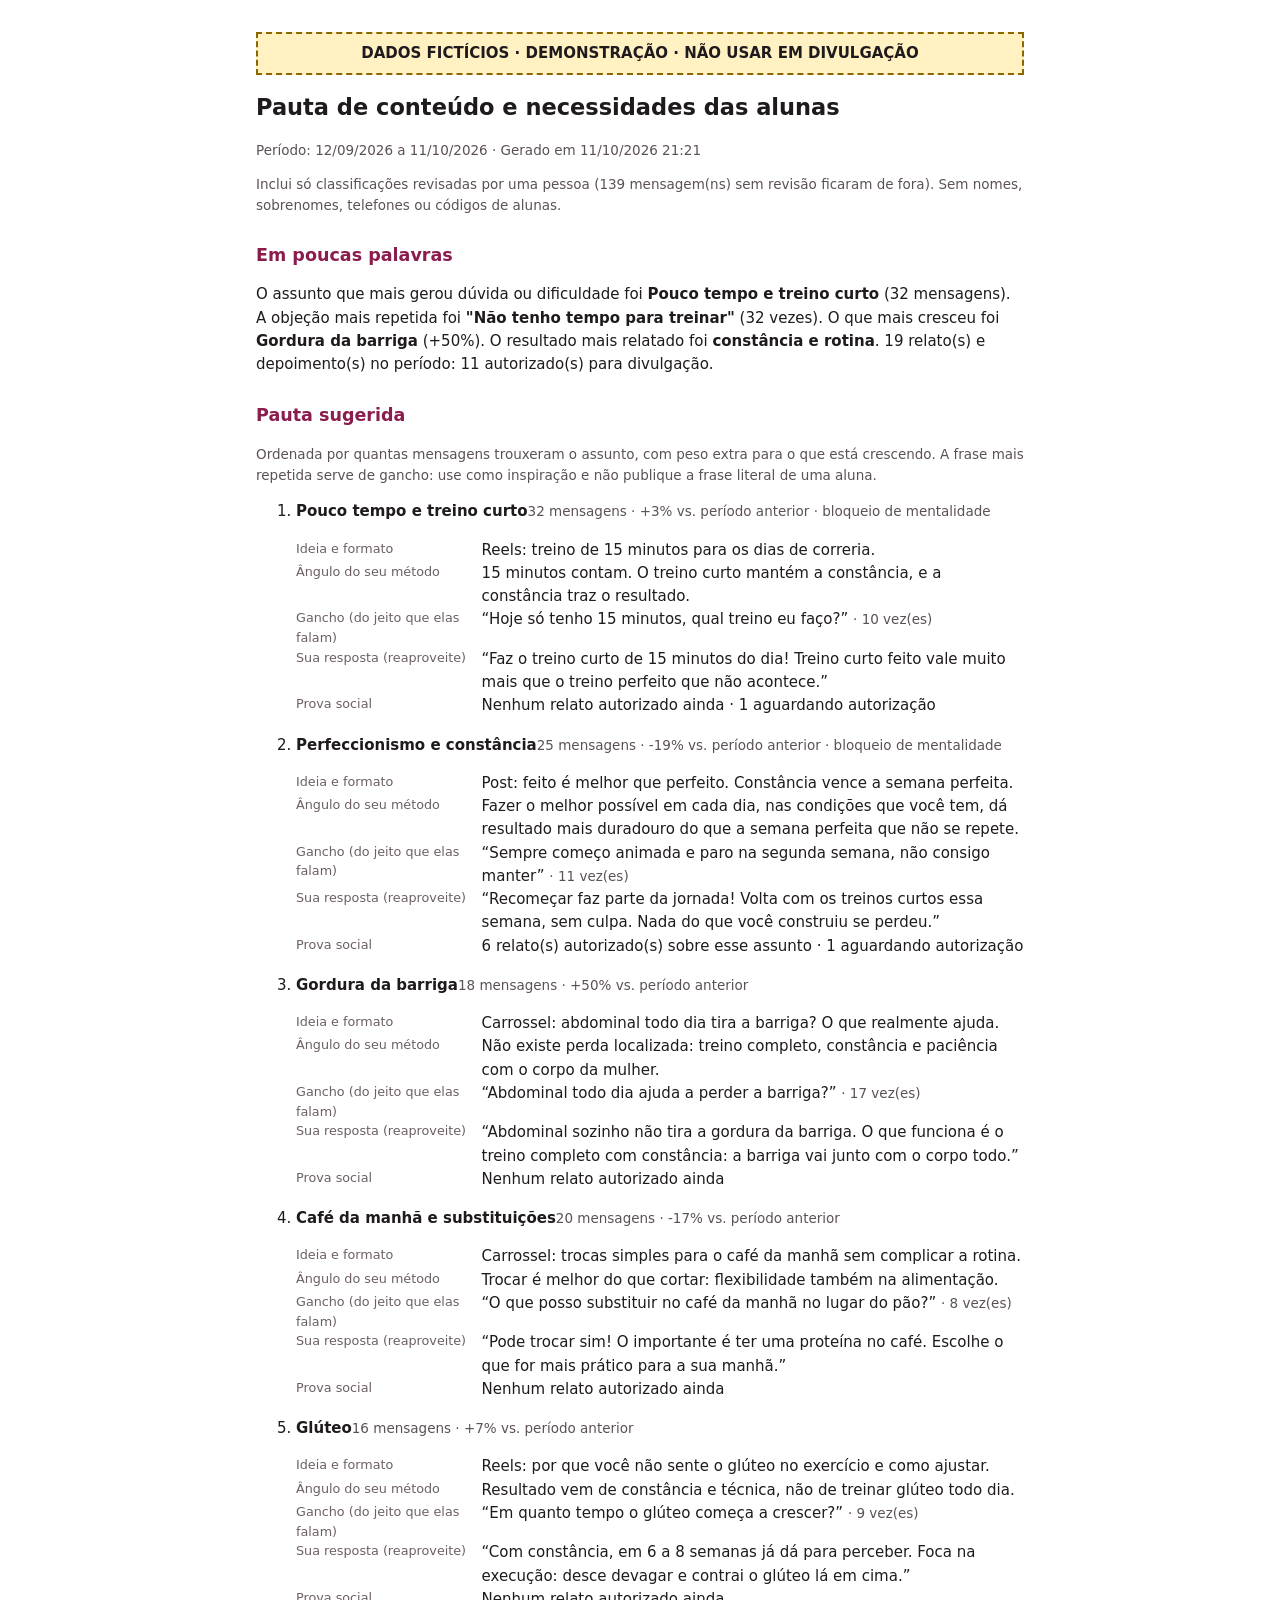
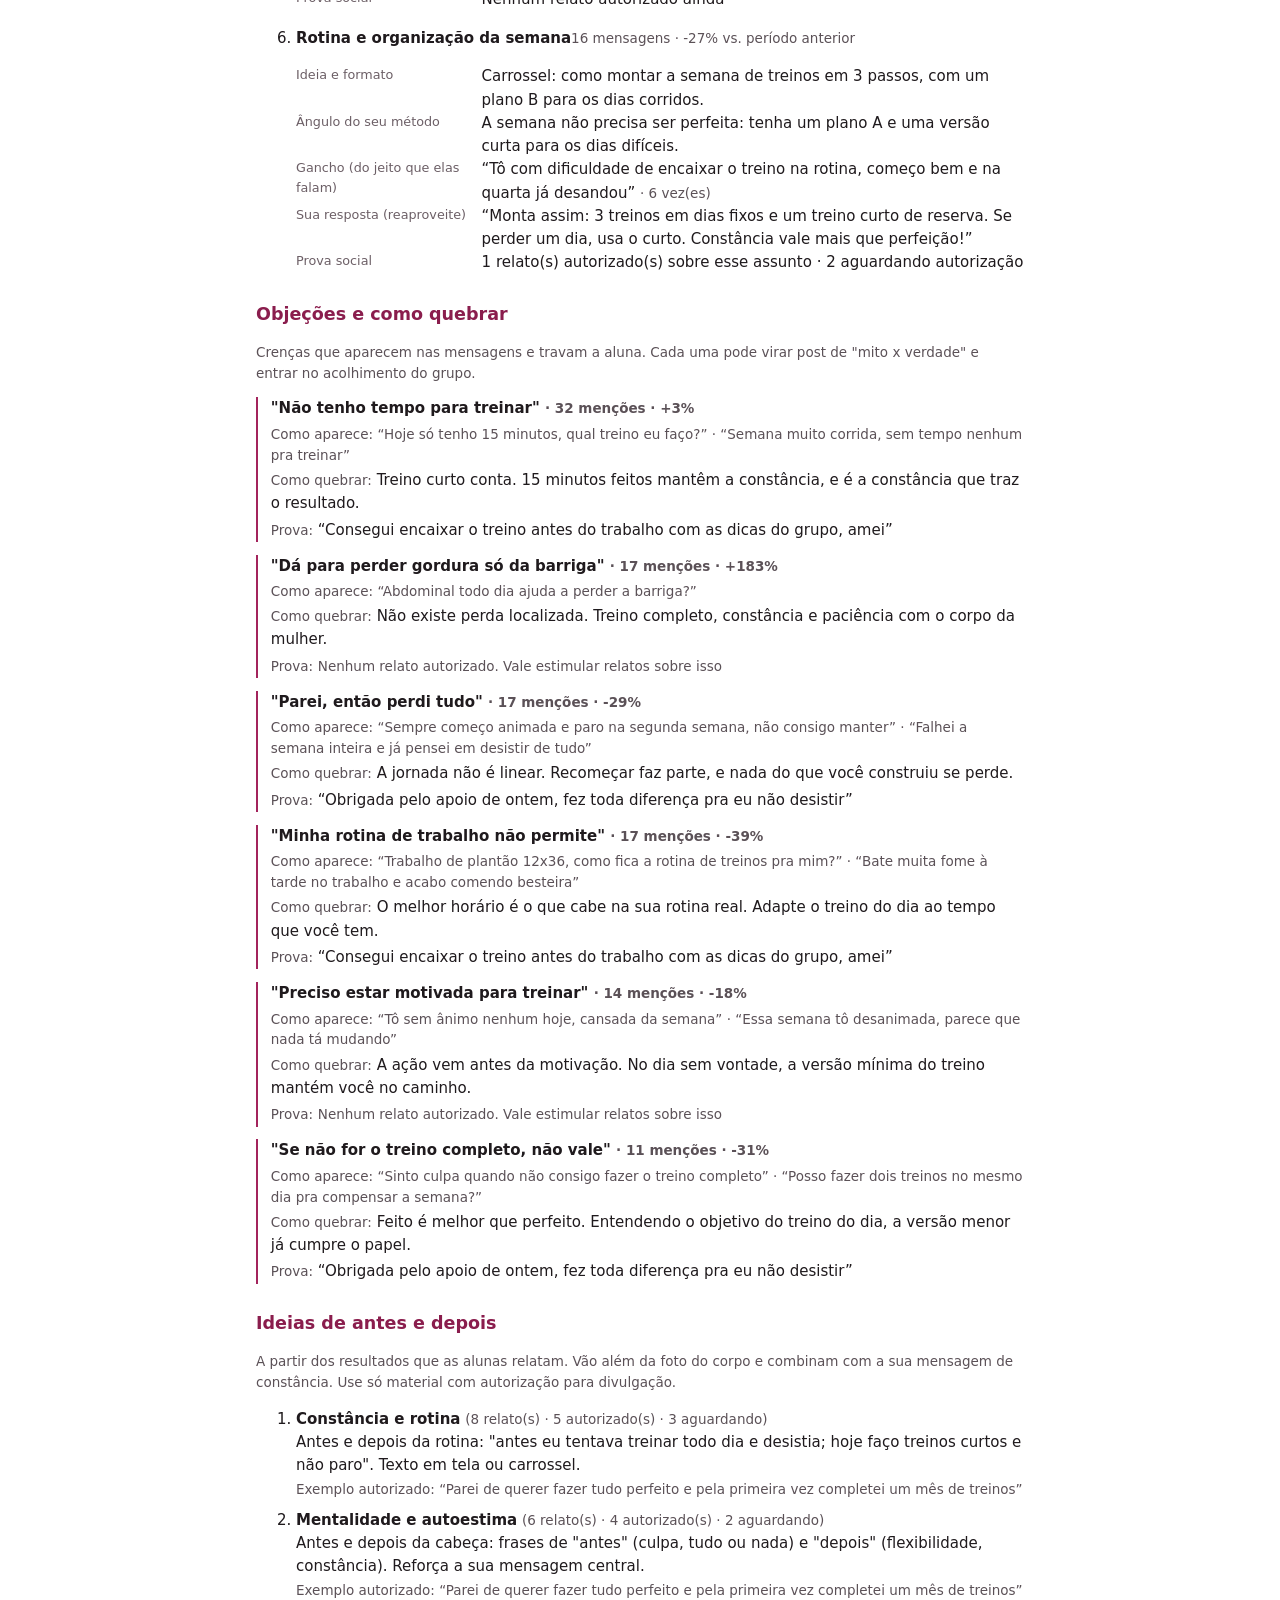
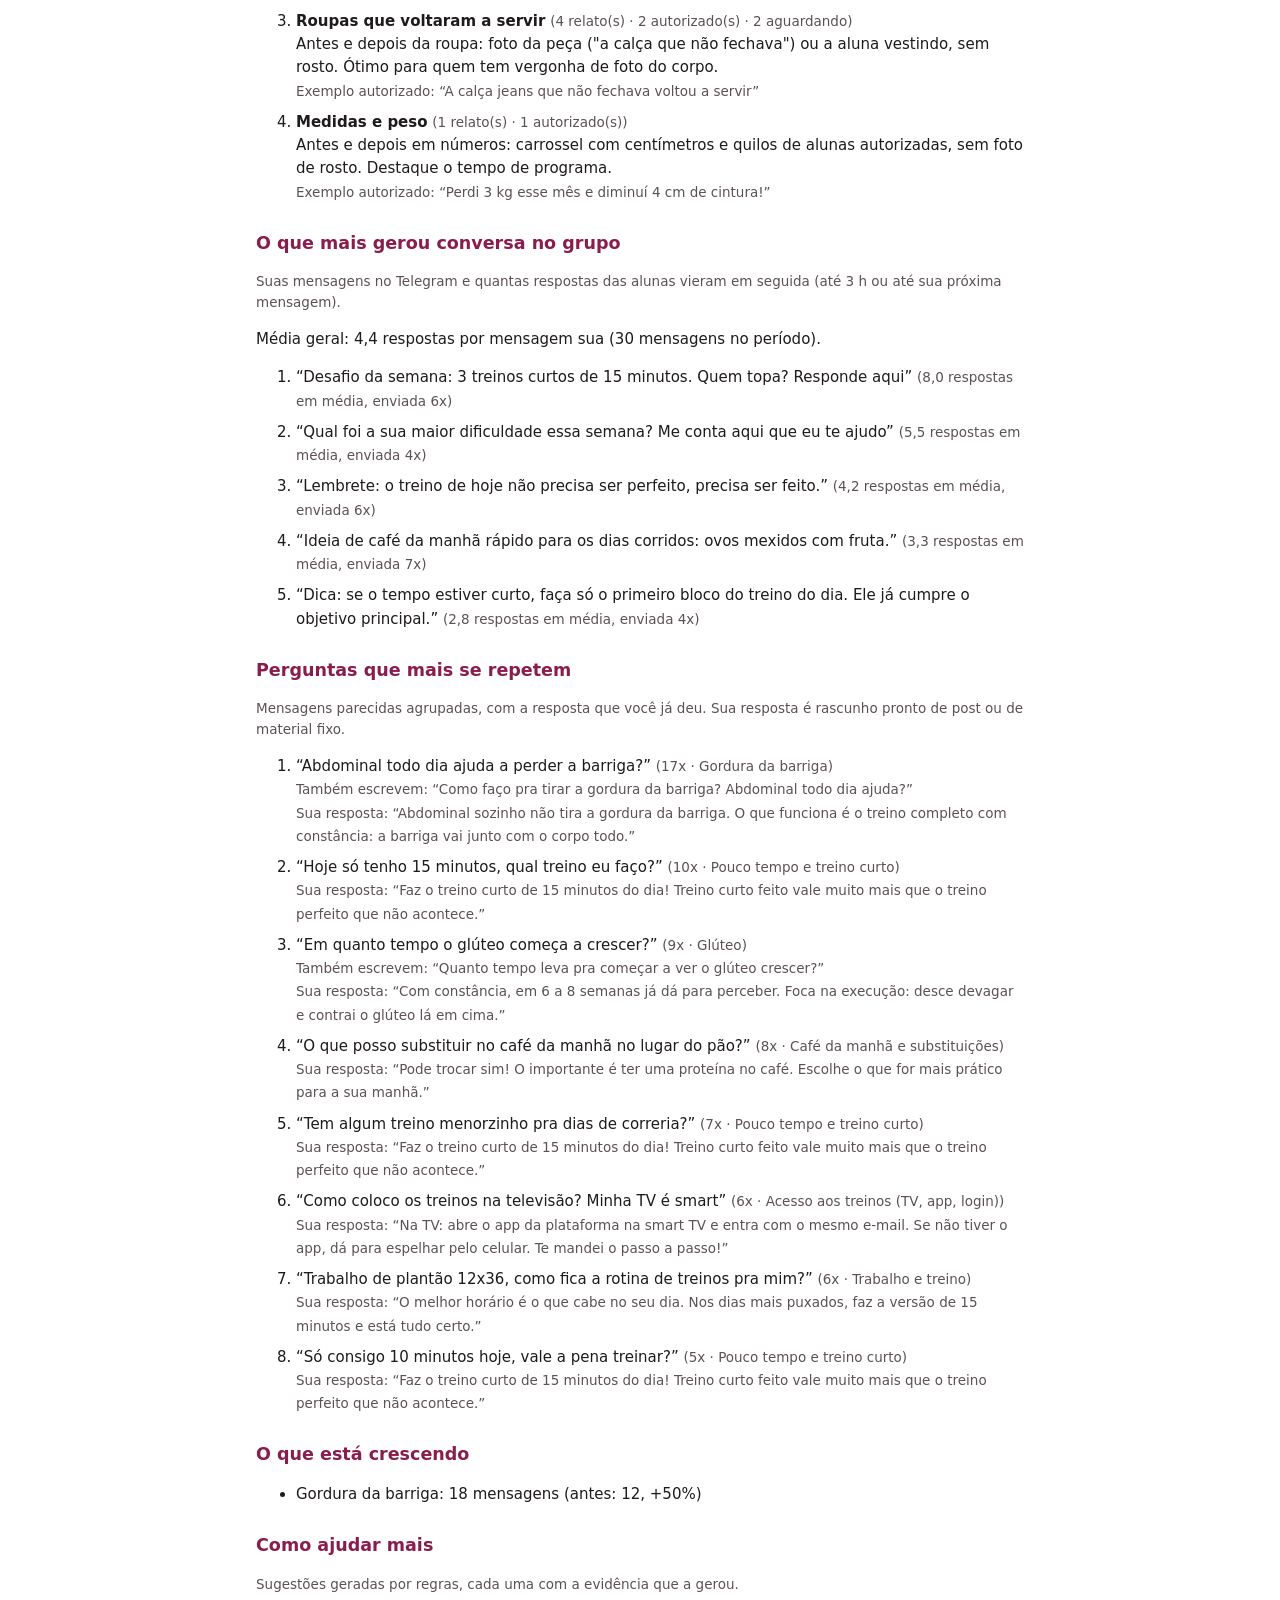
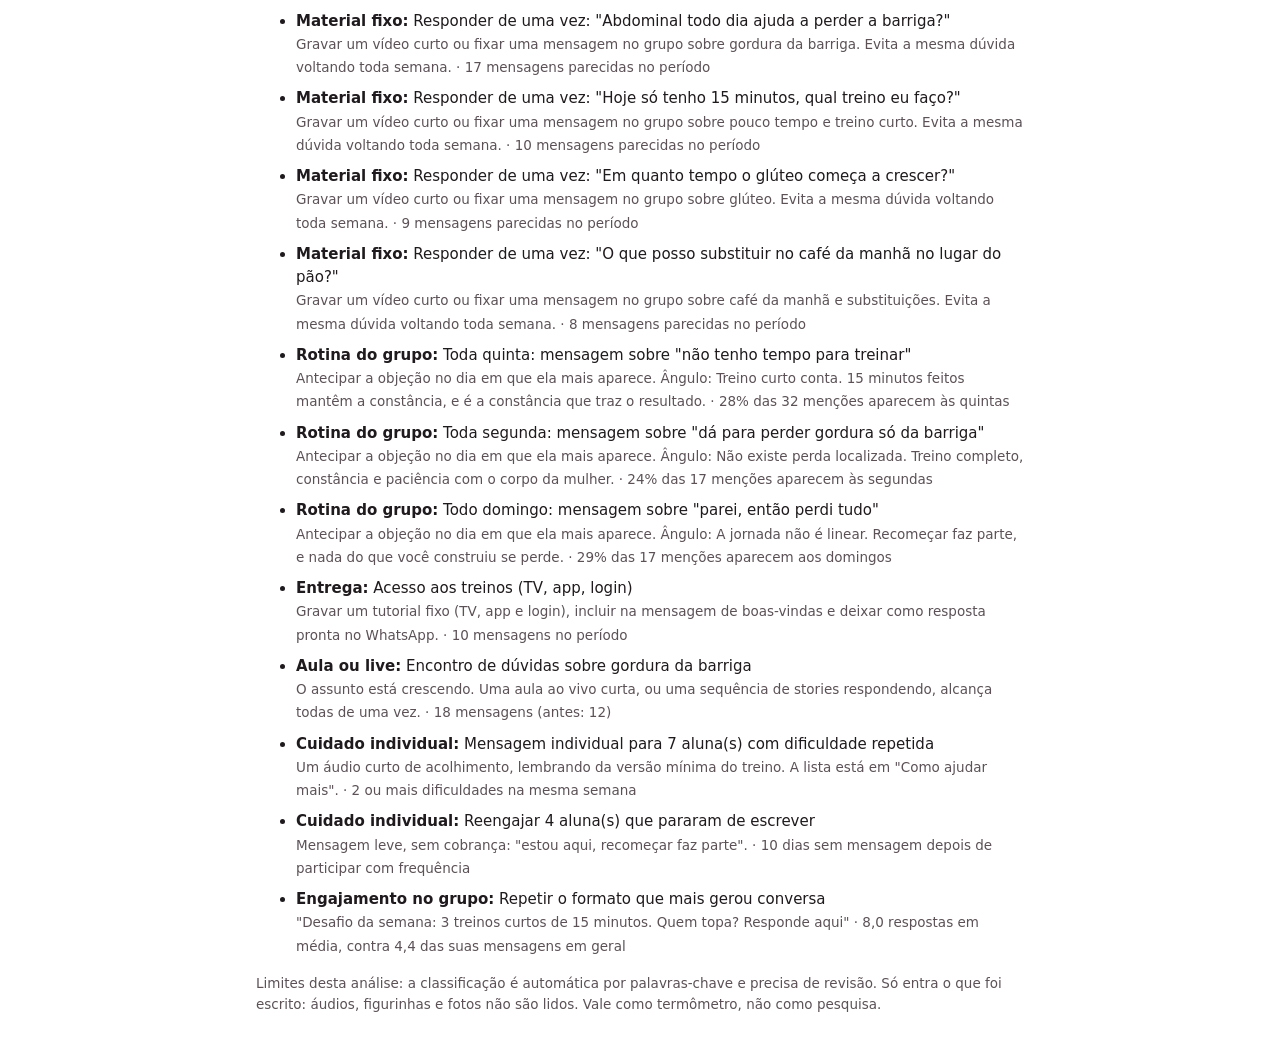
==== commit dd77c1c1: "Painel: senha inicial (nome + 1234), troca obrigatória e Minha conta - Usuários: adicionar já cria o" ====
--- a/exemplos/relatorio-pauta-ficticio.html
+++ b/exemplos/relatorio-pauta-ficticio.html
@@ -1 +1 @@
-<!doctype html><html lang="pt-BR"><head><meta charset="utf-8"><meta name="viewport" content="width=device-width, initial-scale=1"><title>Relatório</title><style>body{font:15px/1.55 system-ui,sans-serif;max-width:48rem;margin:2rem auto;padding:0 1rem;color:#1f1a1d}h2,h3{line-height:1.2}h3{margin-top:1.8rem;color:#8a1d4d}table{border-collapse:collapse;width:100%;margin:.5rem 0 1rem}th,td{border-bottom:1px solid #ddd;padding:.35rem .5rem;text-align:left;vertical-align:top}.rel-demo{background:#fff1c2;border:2px dashed #8a6500;padding:.5rem;font-weight:700;text-align:center}.rel-meta,.rel-lista span{color:#5b5157;font-size:.9em}.pauta>li{margin-bottom:1rem}.pauta-campos div{display:grid;grid-template-columns:11rem 1fr;gap:.6rem}.pauta-campos dt{color:#6c5f66;font-size:.85em}.pauta-campos dd{margin:0}.objecao{border-left:2px solid #a3245c;padding-left:.8rem;margin:.8rem 0}.objecao p{margin:.2rem 0}.objecao-nome{font-weight:700}.rel-lista li{margin-bottom:.5rem}</style></head><body><p class="rel-demo">DADOS FICTÍCIOS · DEMONSTRAÇÃO · NÃO USAR EM DIVULGAÇÃO</p><h2>Pauta de conteúdo e necessidades das alunas</h2><p class="rel-meta">Período: 12/09/2026 a 11/10/2026 · Gerado em 11/10/2026 19:30</p><p class="rel-meta">Inclui só classificações revisadas por uma pessoa (139 mensagem(ns) sem revisão ficaram de fora). Sem nomes, sobrenomes, telefones ou códigos de alunas.</p><h3>Em poucas palavras</h3><p>O assunto que mais gerou dúvida ou dificuldade foi <strong>Pouco tempo e treino curto</strong> (32 mensagens). A objeção mais repetida foi <strong>"Não tenho tempo para treinar"</strong> (32 vezes). O que mais cresceu foi <strong>Gordura da barriga</strong> (+50%). O resultado mais relatado foi <strong>constância e rotina</strong>. 19 relato(s) e depoimento(s) no período: 11 autorizado(s) para divulgação.</p><h3>Pauta sugerida</h3><p class="rel-meta">Ordenada por quantas mensagens trouxeram o assunto, com peso extra para o que está crescendo. A frase mais repetida serve de gancho: use como inspiração e não publique a frase literal de uma aluna.</p><ol class="pauta"><li><div class="pauta-topo"><strong>Pouco tempo e treino curto</strong><span class="rel-meta">32 mensagens · +3% vs. período anterior · bloqueio de mentalidade</span></div><dl class="pauta-campos"><div><dt>Ideia e formato</dt><dd>Reels: treino de 15 minutos para os dias de correria.</dd></div><div><dt>Ângulo do seu método</dt><dd>15 minutos contam. O treino curto mantém a constância, e a constância traz o resultado.</dd></div><div><dt>Gancho (do jeito que elas falam)</dt><dd>“Hoje só tenho 15 minutos, qual treino eu faço?” <span class="rel-meta">· 10 vez(es)</span></dd></div><div><dt>Sua resposta (reaproveite)</dt><dd>“Faz o treino curto de 15 minutos do dia! Treino curto feito vale muito mais que o treino perfeito que não acontece.”</dd></div><div><dt>Prova social</dt><dd>Nenhum relato autorizado ainda · 1 aguardando autorização</dd></div></dl></li><li><div class="pauta-topo"><strong>Perfeccionismo e constância</strong><span class="rel-meta">25 mensagens · -19% vs. período anterior · bloqueio de mentalidade</span></div><dl class="pauta-campos"><div><dt>Ideia e formato</dt><dd>Post: feito é melhor que perfeito. Constância vence a semana perfeita.</dd></div><div><dt>Ângulo do seu método</dt><dd>Fazer o melhor possível em cada dia, nas condições que você tem, dá resultado mais duradouro do que a semana perfeita que não se repete.</dd></div><div><dt>Gancho (do jeito que elas falam)</dt><dd>“Sempre começo animada e paro na segunda semana, não consigo manter” <span class="rel-meta">· 11 vez(es)</span></dd></div><div><dt>Sua resposta (reaproveite)</dt><dd>“Recomeçar faz parte da jornada! Volta com os treinos curtos essa semana, sem culpa. Nada do que você construiu se perdeu.”</dd></div><div><dt>Prova social</dt><dd>6 relato(s) autorizado(s) sobre esse assunto · 1 aguardando autorização</dd></div></dl></li><li><div class="pauta-topo"><strong>Gordura da barriga</strong><span class="rel-meta">18 mensagens · +50% vs. período anterior</span></div><dl class="pauta-campos"><div><dt>Ideia e formato</dt><dd>Carrossel: abdominal todo dia tira a barriga? O que realmente ajuda.</dd></div><div><dt>Ângulo do seu método</dt><dd>Não existe perda localizada: treino completo, constância e paciência com o corpo da mulher.</dd></div><div><dt>Gancho (do jeito que elas falam)</dt><dd>“Abdominal todo dia ajuda a perder a barriga?” <span class="rel-meta">· 17 vez(es)</span></dd></div><div><dt>Sua resposta (reaproveite)</dt><dd>“Abdominal sozinho não tira a gordura da barriga. O que funciona é o treino completo com constância: a barriga vai junto com o corpo todo.”</dd></div><div><dt>Prova social</dt><dd>Nenhum relato autorizado ainda</dd></div></dl></li><li><div class="pauta-topo"><strong>Café da manhã e substituições</strong><span class="rel-meta">20 mensagens · -17% vs. período anterior</span></div><dl class="pauta-campos"><div><dt>Ideia e formato</dt><dd>Carrossel: trocas simples para o café da manhã sem complicar a rotina.</dd></div><div><dt>Ângulo do seu método</dt><dd>Trocar é melhor do que cortar: flexibilidade também na alimentação.</dd></div><div><dt>Gancho (do jeito que elas falam)</dt><dd>“O que posso substituir no café da manhã no lugar do pão?” <span class="rel-meta">· 8 vez(es)</span></dd></div><div><dt>Sua resposta (reaproveite)</dt><dd>“Pode trocar sim! O importante é ter uma proteína no café. Escolhe o que for mais prático para a sua manhã.”</dd></div><div><dt>Prova social</dt><dd>Nenhum relato autorizado ainda</dd></div></dl></li><li><div class="pauta-topo"><strong>Glúteo</strong><span class="rel-meta">16 mensagens · +7% vs. período anterior</span></div><dl class="pauta-campos"><div><dt>Ideia e formato</dt><dd>Reels: por que você não sente o glúteo no exercício e como ajustar.</dd></div><div><dt>Ângulo do seu método</dt><dd>Resultado vem de constância e técnica, não de treinar glúteo todo dia.</dd></div><div><dt>Gancho (do jeito que elas falam)</dt><dd>“Em quanto tempo o glúteo começa a crescer?” <span class="rel-meta">· 9 vez(es)</span></dd></div><div><dt>Sua resposta (reaproveite)</dt><dd>“Com constância, em 6 a 8 semanas já dá para perceber. Foca na execução: desce devagar e contrai o glúteo lá em cima.”</dd></div><div><dt>Prova social</dt><dd>Nenhum relato autorizado ainda</dd></div></dl></li><li><div class="pauta-topo"><strong>Rotina e organização da semana</strong><span class="rel-meta">16 mensagens · -27% vs. período anterior</span></div><dl class="pauta-campos"><div><dt>Ideia e formato</dt><dd>Carrossel: como montar a semana de treinos em 3 passos, com um plano B para os dias corridos.</dd></div><div><dt>Ângulo do seu método</dt><dd>A semana não precisa ser perfeita: tenha um plano A e uma versão curta para os dias difíceis.</dd></div><div><dt>Gancho (do jeito que elas falam)</dt><dd>“Tô com dificuldade de encaixar o treino na rotina, começo bem e na quarta já desandou” <span class="rel-meta">· 6 vez(es)</span></dd></div><div><dt>Sua resposta (reaproveite)</dt><dd>“Monta assim: 3 treinos em dias fixos e um treino curto de reserva. Se perder um dia, usa o curto. Constância vale mais que perfeição!”</dd></div><div><dt>Prova social</dt><dd>1 relato(s) autorizado(s) sobre esse assunto · 2 aguardando autorização</dd></div></dl></li></ol><h3>Objeções e como quebrar</h3><p class="rel-meta">Crenças que aparecem nas mensagens e travam a aluna. Cada uma pode virar post de &quot;mito x verdade&quot; e entrar no acolhimento do grupo.</p><div class="objecao"><p class="objecao-nome">"Não tenho tempo para treinar" <span class="rel-meta">· 32 menções · +3%</span></p><p class="rel-meta">Como aparece: “Hoje só tenho 15 minutos, qual treino eu faço?” · “Semana muito corrida, sem tempo nenhum pra treinar”</p><p><span class="rel-meta">Como quebrar:</span> Treino curto conta. 15 minutos feitos mantêm a constância, e é a constância que traz o resultado.</p><p><span class="rel-meta">Prova:</span> “Consegui encaixar o treino antes do trabalho com as dicas do grupo, amei”</p></div><div class="objecao"><p class="objecao-nome">"Dá para perder gordura só da barriga" <span class="rel-meta">· 17 menções · +183%</span></p><p class="rel-meta">Como aparece: “Abdominal todo dia ajuda a perder a barriga?”</p><p><span class="rel-meta">Como quebrar:</span> Não existe perda localizada. Treino completo, constância e paciência com o corpo da mulher.</p><p><span class="rel-meta">Prova:</span> <span class="rel-meta">Nenhum relato autorizado. Vale estimular relatos sobre isso</span></p></div><div class="objecao"><p class="objecao-nome">"Parei, então perdi tudo" <span class="rel-meta">· 17 menções · -29%</span></p><p class="rel-meta">Como aparece: “Sempre começo animada e paro na segunda semana, não consigo manter” · “Falhei a semana inteira e já pensei em desistir de tudo”</p><p><span class="rel-meta">Como quebrar:</span> A jornada não é linear. Recomeçar faz parte, e nada do que você construiu se perde.</p><p><span class="rel-meta">Prova:</span> “Obrigada pelo apoio de ontem, fez toda diferença pra eu não desistir”</p></div><div class="objecao"><p class="objecao-nome">"Minha rotina de trabalho não permite" <span class="rel-meta">· 17 menções · -39%</span></p><p class="rel-meta">Como aparece: “Trabalho de plantão 12x36, como fica a rotina de treinos pra mim?” · “Bate muita fome à tarde no trabalho e acabo comendo besteira”</p><p><span class="rel-meta">Como quebrar:</span> O melhor horário é o que cabe na sua rotina real. Adapte o treino do dia ao tempo que você tem.</p><p><span class="rel-meta">Prova:</span> “Consegui encaixar o treino antes do trabalho com as dicas do grupo, amei”</p></div><div class="objecao"><p class="objecao-nome">"Preciso estar motivada para treinar" <span class="rel-meta">· 14 menções · -18%</span></p><p class="rel-meta">Como aparece: “Tô sem ânimo nenhum hoje, cansada da semana” · “Essa semana tô desanimada, parece que nada tá mudando”</p><p><span class="rel-meta">Como quebrar:</span> A ação vem antes da motivação. No dia sem vontade, a versão mínima do treino mantém você no caminho.</p><p><span class="rel-meta">Prova:</span> <span class="rel-meta">Nenhum relato autorizado. Vale estimular relatos sobre isso</span></p></div><div class="objecao"><p class="objecao-nome">"Se não for o treino completo, não vale" <span class="rel-meta">· 11 menções · -31%</span></p><p class="rel-meta">Como aparece: “Sinto culpa quando não consigo fazer o treino completo” · “Posso fazer dois treinos no mesmo dia pra compensar a semana?”</p><p><span class="rel-meta">Como quebrar:</span> Feito é melhor que perfeito. Entendendo o objetivo do treino do dia, a versão menor já cumpre o papel.</p><p><span class="rel-meta">Prova:</span> “Obrigada pelo apoio de ontem, fez toda diferença pra eu não desistir”</p></div><h3>Ideias de antes e depois</h3><p class="rel-meta">A partir dos resultados que as alunas relatam. Vão além da foto do corpo e combinam com a sua mensagem de constância. Use só material com autorização para divulgação.</p><ol class="rel-lista"><li><strong>Constância e rotina</strong> <span>(8 relato(s) · 5 autorizado(s) · 3 aguardando)</span><br>Antes e depois da rotina: &quot;antes eu tentava treinar todo dia e desistia; hoje faço treinos curtos e não paro&quot;. Texto em tela ou carrossel.<br><span>Exemplo autorizado: “Parei de querer fazer tudo perfeito e pela primeira vez completei um mês de treinos”</span></li><li><strong>Mentalidade e autoestima</strong> <span>(6 relato(s) · 4 autorizado(s) · 2 aguardando)</span><br>Antes e depois da cabeça: frases de &quot;antes&quot; (culpa, tudo ou nada) e &quot;depois&quot; (flexibilidade, constância). Reforça a sua mensagem central.<br><span>Exemplo autorizado: “Parei de querer fazer tudo perfeito e pela primeira vez completei um mês de treinos”</span></li><li><strong>Roupas que voltaram a servir</strong> <span>(4 relato(s) · 2 autorizado(s) · 2 aguardando)</span><br>Antes e depois da roupa: foto da peça (&quot;a calça que não fechava&quot;) ou a aluna vestindo, sem rosto. Ótimo para quem tem vergonha de foto do corpo.<br><span>Exemplo autorizado: “A calça jeans que não fechava voltou a servir”</span></li><li><strong>Medidas e peso</strong> <span>(1 relato(s) · 1 autorizado(s))</span><br>Antes e depois em números: carrossel com centímetros e quilos de alunas autorizadas, sem foto de rosto. Destaque o tempo de programa.<br><span>Exemplo autorizado: “Perdi 3 kg esse mês e diminuí 4 cm de cintura!”</span></li></ol><h3>O que mais gerou conversa no grupo</h3><p class="rel-meta">Suas mensagens no Telegram e quantas respostas das alunas vieram em seguida (até 3 h ou até sua próxima mensagem).</p><p>Média geral: 4,4 respostas por mensagem sua (30 mensagens no período).</p><ol class="rel-lista"><li>“Desafio da semana: 3 treinos curtos de 15 minutos. Quem topa? Responde aqui” <span>(8,0 respostas em média, enviada 6x)</span></li><li>“Qual foi a sua maior dificuldade essa semana? Me conta aqui que eu te ajudo” <span>(5,5 respostas em média, enviada 4x)</span></li><li>“Lembrete: o treino de hoje não precisa ser perfeito, precisa ser feito.” <span>(4,2 respostas em média, enviada 6x)</span></li><li>“Ideia de café da manhã rápido para os dias corridos: ovos mexidos com fruta.” <span>(3,3 respostas em média, enviada 7x)</span></li><li>“Dica: se o tempo estiver curto, faça só o primeiro bloco do treino do dia. Ele já cumpre o objetivo principal.” <span>(2,8 respostas em média, enviada 4x)</span></li></ol><h3>Perguntas que mais se repetem</h3><p class="rel-meta">Mensagens parecidas agrupadas, com a resposta que você já deu. Sua resposta é rascunho pronto de post ou de material fixo.</p><ol class="rel-lista"><li>“Abdominal todo dia ajuda a perder a barriga?” <span>(17x · Gordura da barriga)</span><br><span>Também escrevem: “Como faço pra tirar a gordura da barriga? Abdominal todo dia ajuda?”</span><br><span class="resp-rel">Sua resposta: “Abdominal sozinho não tira a gordura da barriga. O que funciona é o treino completo com constância: a barriga vai junto com o corpo todo.”</span></li><li>“Hoje só tenho 15 minutos, qual treino eu faço?” <span>(10x · Pouco tempo e treino curto)</span><br><span class="resp-rel">Sua resposta: “Faz o treino curto de 15 minutos do dia! Treino curto feito vale muito mais que o treino perfeito que não acontece.”</span></li><li>“Em quanto tempo o glúteo começa a crescer?” <span>(9x · Glúteo)</span><br><span>Também escrevem: “Quanto tempo leva pra começar a ver o glúteo crescer?”</span><br><span class="resp-rel">Sua resposta: “Com constância, em 6 a 8 semanas já dá para perceber. Foca na execução: desce devagar e contrai o glúteo lá em cima.”</span></li><li>“O que posso substituir no café da manhã no lugar do pão?” <span>(8x · Café da manhã e substituições)</span><br><span class="resp-rel">Sua resposta: “Pode trocar sim! O importante é ter uma proteína no café. Escolhe o que for mais prático para a sua manhã.”</span></li><li>“Tem algum treino menorzinho pra dias de correria?” <span>(7x · Pouco tempo e treino curto)</span><br><span class="resp-rel">Sua resposta: “Faz o treino curto de 15 minutos do dia! Treino curto feito vale muito mais que o treino perfeito que não acontece.”</span></li><li>“Como coloco os treinos na televisão? Minha TV é smart” <span>(6x · Acesso aos treinos (TV, app, login))</span><br><span class="resp-rel">Sua resposta: “Na TV: abre o app da plataforma na smart TV e entra com o mesmo e-mail. Se não tiver o app, dá para espelhar pelo celular. Te mandei o passo a passo!”</span></li><li>“Trabalho de plantão 12x36, como fica a rotina de treinos pra mim?” <span>(6x · Trabalho e treino)</span><br><span class="resp-rel">Sua resposta: “O melhor horário é o que cabe no seu dia. Nos dias mais puxados, faz a versão de 15 minutos e está tudo certo.”</span></li><li>“Só consigo 10 minutos hoje, vale a pena treinar?” <span>(5x · Pouco tempo e treino curto)</span><br><span class="resp-rel">Sua resposta: “Faz o treino curto de 15 minutos do dia! Treino curto feito vale muito mais que o treino perfeito que não acontece.”</span></li></ol><h3>O que está crescendo</h3><ul class="rel-lista"><li>Gordura da barriga: 18 mensagens (antes: 12, +50%)</li></ul><h3>Como ajudar mais</h3><p class="rel-meta">Sugestões geradas por regras, cada uma com a evidência que a gerou.</p><ul class="rel-lista"><li><strong>Material fixo:</strong> Responder de uma vez: &quot;Abdominal todo dia ajuda a perder a barriga?&quot;<br><span>Gravar um vídeo curto ou fixar uma mensagem no grupo sobre gordura da barriga. Evita a mesma dúvida voltando toda semana. · 17 mensagens parecidas no período</span></li><li><strong>Material fixo:</strong> Responder de uma vez: &quot;Hoje só tenho 15 minutos, qual treino eu faço?&quot;<br><span>Gravar um vídeo curto ou fixar uma mensagem no grupo sobre pouco tempo e treino curto. Evita a mesma dúvida voltando toda semana. · 10 mensagens parecidas no período</span></li><li><strong>Material fixo:</strong> Responder de uma vez: &quot;Em quanto tempo o glúteo começa a crescer?&quot;<br><span>Gravar um vídeo curto ou fixar uma mensagem no grupo sobre glúteo. Evita a mesma dúvida voltando toda semana. · 9 mensagens parecidas no período</span></li><li><strong>Material fixo:</strong> Responder de uma vez: &quot;O que posso substituir no café da manhã no lugar do pão?&quot;<br><span>Gravar um vídeo curto ou fixar uma mensagem no grupo sobre café da manhã e substituições. Evita a mesma dúvida voltando toda semana. · 8 mensagens parecidas no período</span></li><li><strong>Rotina do grupo:</strong> Toda quinta: mensagem sobre &quot;não tenho tempo para treinar&quot;<br><span>Antecipar a objeção no dia em que ela mais aparece. Ângulo: Treino curto conta. 15 minutos feitos mantêm a constância, e é a constância que traz o resultado. · 28% das 32 menções aparecem às quintas</span></li><li><strong>Rotina do grupo:</strong> Toda segunda: mensagem sobre &quot;dá para perder gordura só da barriga&quot;<br><span>Antecipar a objeção no dia em que ela mais aparece. Ângulo: Não existe perda localizada. Treino completo, constância e paciência com o corpo da mulher. · 24% das 17 menções aparecem às segundas</span></li><li><strong>Rotina do grupo:</strong> Todo domingo: mensagem sobre &quot;parei, então perdi tudo&quot;<br><span>Antecipar a objeção no dia em que ela mais aparece. Ângulo: A jornada não é linear. Recomeçar faz parte, e nada do que você construiu se perde. · 29% das 17 menções aparecem aos domingos</span></li><li><strong>Entrega:</strong> Acesso aos treinos (TV, app, login)<br><span>Gravar um tutorial fixo (TV, app e login), incluir na mensagem de boas-vindas e deixar como resposta pronta no WhatsApp. · 10 mensagens no período</span></li><li><strong>Aula ou live:</strong> Encontro de dúvidas sobre gordura da barriga<br><span>O assunto está crescendo. Uma aula ao vivo curta, ou uma sequência de stories respondendo, alcança todas de uma vez. · 18 mensagens (antes: 12)</span></li><li><strong>Cuidado individual:</strong> Mensagem individual para 6 aluna(s) com dificuldade repetida<br><span>Um áudio curto de acolhimento, lembrando da versão mínima do treino. A lista está em &quot;Como ajudar mais&quot;. · 2 ou mais dificuldades na mesma semana</span></li><li><strong>Cuidado individual:</strong> Reengajar 4 aluna(s) que pararam de escrever<br><span>Mensagem leve, sem cobrança: &quot;estou aqui, recomeçar faz parte&quot;. · 10 dias sem mensagem depois de participar com frequência</span></li><li><strong>Engajamento no grupo:</strong> Repetir o formato que mais gerou conversa<br><span>&quot;Desafio da semana: 3 treinos curtos de 15 minutos. Quem topa? Responde aqui&quot; · 8,0 respostas em média, contra 4,4 das suas mensagens em geral</span></li></ul><p class="rel-meta">Limites desta análise: a classificação é automática por palavras-chave e precisa de revisão. Só entra o que foi escrito: áudios, figurinhas e fotos não são lidos. Vale como termômetro, não como pesquisa.</p></body></html>+<!doctype html><html lang="pt-BR"><head><meta charset="utf-8"><meta name="viewport" content="width=device-width, initial-scale=1"><title>Relatório</title><style>body{font:15px/1.55 system-ui,sans-serif;max-width:48rem;margin:2rem auto;padding:0 1rem;color:#1f1a1d}h2,h3{line-height:1.2}h3{margin-top:1.8rem;color:#8a1d4d}table{border-collapse:collapse;width:100%;margin:.5rem 0 1rem}th,td{border-bottom:1px solid #ddd;padding:.35rem .5rem;text-align:left;vertical-align:top}.rel-demo{background:#fff1c2;border:2px dashed #8a6500;padding:.5rem;font-weight:700;text-align:center}.rel-meta,.rel-lista span{color:#5b5157;font-size:.9em}.pauta>li{margin-bottom:1rem}.pauta-campos div{display:grid;grid-template-columns:11rem 1fr;gap:.6rem}.pauta-campos dt{color:#6c5f66;font-size:.85em}.pauta-campos dd{margin:0}.objecao{border-left:2px solid #a3245c;padding-left:.8rem;margin:.8rem 0}.objecao p{margin:.2rem 0}.objecao-nome{font-weight:700}.rel-lista li{margin-bottom:.5rem}</style></head><body><p class="rel-demo">DADOS FICTÍCIOS · DEMONSTRAÇÃO · NÃO USAR EM DIVULGAÇÃO</p><h2>Pauta de conteúdo e necessidades das alunas</h2><p class="rel-meta">Período: 12/09/2026 a 11/10/2026 · Gerado em 11/10/2026 21:21</p><p class="rel-meta">Inclui só classificações revisadas por uma pessoa (139 mensagem(ns) sem revisão ficaram de fora). Sem nomes, sobrenomes, telefones ou códigos de alunas.</p><h3>Em poucas palavras</h3><p>O assunto que mais gerou dúvida ou dificuldade foi <strong>Pouco tempo e treino curto</strong> (32 mensagens). A objeção mais repetida foi <strong>"Não tenho tempo para treinar"</strong> (32 vezes). O que mais cresceu foi <strong>Gordura da barriga</strong> (+50%). O resultado mais relatado foi <strong>constância e rotina</strong>. 19 relato(s) e depoimento(s) no período: 11 autorizado(s) para divulgação.</p><h3>Pauta sugerida</h3><p class="rel-meta">Ordenada por quantas mensagens trouxeram o assunto, com peso extra para o que está crescendo. A frase mais repetida serve de gancho: use como inspiração e não publique a frase literal de uma aluna.</p><ol class="pauta"><li><div class="pauta-topo"><strong>Pouco tempo e treino curto</strong><span class="rel-meta">32 mensagens · +3% vs. período anterior · bloqueio de mentalidade</span></div><dl class="pauta-campos"><div><dt>Ideia e formato</dt><dd>Reels: treino de 15 minutos para os dias de correria.</dd></div><div><dt>Ângulo do seu método</dt><dd>15 minutos contam. O treino curto mantém a constância, e a constância traz o resultado.</dd></div><div><dt>Gancho (do jeito que elas falam)</dt><dd>“Hoje só tenho 15 minutos, qual treino eu faço?” <span class="rel-meta">· 10 vez(es)</span></dd></div><div><dt>Sua resposta (reaproveite)</dt><dd>“Faz o treino curto de 15 minutos do dia! Treino curto feito vale muito mais que o treino perfeito que não acontece.”</dd></div><div><dt>Prova social</dt><dd>Nenhum relato autorizado ainda · 1 aguardando autorização</dd></div></dl></li><li><div class="pauta-topo"><strong>Perfeccionismo e constância</strong><span class="rel-meta">25 mensagens · -19% vs. período anterior · bloqueio de mentalidade</span></div><dl class="pauta-campos"><div><dt>Ideia e formato</dt><dd>Post: feito é melhor que perfeito. Constância vence a semana perfeita.</dd></div><div><dt>Ângulo do seu método</dt><dd>Fazer o melhor possível em cada dia, nas condições que você tem, dá resultado mais duradouro do que a semana perfeita que não se repete.</dd></div><div><dt>Gancho (do jeito que elas falam)</dt><dd>“Sempre começo animada e paro na segunda semana, não consigo manter” <span class="rel-meta">· 11 vez(es)</span></dd></div><div><dt>Sua resposta (reaproveite)</dt><dd>“Recomeçar faz parte da jornada! Volta com os treinos curtos essa semana, sem culpa. Nada do que você construiu se perdeu.”</dd></div><div><dt>Prova social</dt><dd>6 relato(s) autorizado(s) sobre esse assunto · 1 aguardando autorização</dd></div></dl></li><li><div class="pauta-topo"><strong>Gordura da barriga</strong><span class="rel-meta">18 mensagens · +50% vs. período anterior</span></div><dl class="pauta-campos"><div><dt>Ideia e formato</dt><dd>Carrossel: abdominal todo dia tira a barriga? O que realmente ajuda.</dd></div><div><dt>Ângulo do seu método</dt><dd>Não existe perda localizada: treino completo, constância e paciência com o corpo da mulher.</dd></div><div><dt>Gancho (do jeito que elas falam)</dt><dd>“Abdominal todo dia ajuda a perder a barriga?” <span class="rel-meta">· 17 vez(es)</span></dd></div><div><dt>Sua resposta (reaproveite)</dt><dd>“Abdominal sozinho não tira a gordura da barriga. O que funciona é o treino completo com constância: a barriga vai junto com o corpo todo.”</dd></div><div><dt>Prova social</dt><dd>Nenhum relato autorizado ainda</dd></div></dl></li><li><div class="pauta-topo"><strong>Café da manhã e substituições</strong><span class="rel-meta">20 mensagens · -17% vs. período anterior</span></div><dl class="pauta-campos"><div><dt>Ideia e formato</dt><dd>Carrossel: trocas simples para o café da manhã sem complicar a rotina.</dd></div><div><dt>Ângulo do seu método</dt><dd>Trocar é melhor do que cortar: flexibilidade também na alimentação.</dd></div><div><dt>Gancho (do jeito que elas falam)</dt><dd>“O que posso substituir no café da manhã no lugar do pão?” <span class="rel-meta">· 8 vez(es)</span></dd></div><div><dt>Sua resposta (reaproveite)</dt><dd>“Pode trocar sim! O importante é ter uma proteína no café. Escolhe o que for mais prático para a sua manhã.”</dd></div><div><dt>Prova social</dt><dd>Nenhum relato autorizado ainda</dd></div></dl></li><li><div class="pauta-topo"><strong>Glúteo</strong><span class="rel-meta">16 mensagens · +7% vs. período anterior</span></div><dl class="pauta-campos"><div><dt>Ideia e formato</dt><dd>Reels: por que você não sente o glúteo no exercício e como ajustar.</dd></div><div><dt>Ângulo do seu método</dt><dd>Resultado vem de constância e técnica, não de treinar glúteo todo dia.</dd></div><div><dt>Gancho (do jeito que elas falam)</dt><dd>“Em quanto tempo o glúteo começa a crescer?” <span class="rel-meta">· 9 vez(es)</span></dd></div><div><dt>Sua resposta (reaproveite)</dt><dd>“Com constância, em 6 a 8 semanas já dá para perceber. Foca na execução: desce devagar e contrai o glúteo lá em cima.”</dd></div><div><dt>Prova social</dt><dd>Nenhum relato autorizado ainda</dd></div></dl></li><li><div class="pauta-topo"><strong>Rotina e organização da semana</strong><span class="rel-meta">16 mensagens · -27% vs. período anterior</span></div><dl class="pauta-campos"><div><dt>Ideia e formato</dt><dd>Carrossel: como montar a semana de treinos em 3 passos, com um plano B para os dias corridos.</dd></div><div><dt>Ângulo do seu método</dt><dd>A semana não precisa ser perfeita: tenha um plano A e uma versão curta para os dias difíceis.</dd></div><div><dt>Gancho (do jeito que elas falam)</dt><dd>“Tô com dificuldade de encaixar o treino na rotina, começo bem e na quarta já desandou” <span class="rel-meta">· 6 vez(es)</span></dd></div><div><dt>Sua resposta (reaproveite)</dt><dd>“Monta assim: 3 treinos em dias fixos e um treino curto de reserva. Se perder um dia, usa o curto. Constância vale mais que perfeição!”</dd></div><div><dt>Prova social</dt><dd>1 relato(s) autorizado(s) sobre esse assunto · 2 aguardando autorização</dd></div></dl></li></ol><h3>Objeções e como quebrar</h3><p class="rel-meta">Crenças que aparecem nas mensagens e travam a aluna. Cada uma pode virar post de &quot;mito x verdade&quot; e entrar no acolhimento do grupo.</p><div class="objecao"><p class="objecao-nome">"Não tenho tempo para treinar" <span class="rel-meta">· 32 menções · +3%</span></p><p class="rel-meta">Como aparece: “Hoje só tenho 15 minutos, qual treino eu faço?” · “Semana muito corrida, sem tempo nenhum pra treinar”</p><p><span class="rel-meta">Como quebrar:</span> Treino curto conta. 15 minutos feitos mantêm a constância, e é a constância que traz o resultado.</p><p><span class="rel-meta">Prova:</span> “Consegui encaixar o treino antes do trabalho com as dicas do grupo, amei”</p></div><div class="objecao"><p class="objecao-nome">"Dá para perder gordura só da barriga" <span class="rel-meta">· 17 menções · +183%</span></p><p class="rel-meta">Como aparece: “Abdominal todo dia ajuda a perder a barriga?”</p><p><span class="rel-meta">Como quebrar:</span> Não existe perda localizada. Treino completo, constância e paciência com o corpo da mulher.</p><p><span class="rel-meta">Prova:</span> <span class="rel-meta">Nenhum relato autorizado. Vale estimular relatos sobre isso</span></p></div><div class="objecao"><p class="objecao-nome">"Parei, então perdi tudo" <span class="rel-meta">· 17 menções · -29%</span></p><p class="rel-meta">Como aparece: “Sempre começo animada e paro na segunda semana, não consigo manter” · “Falhei a semana inteira e já pensei em desistir de tudo”</p><p><span class="rel-meta">Como quebrar:</span> A jornada não é linear. Recomeçar faz parte, e nada do que você construiu se perde.</p><p><span class="rel-meta">Prova:</span> “Obrigada pelo apoio de ontem, fez toda diferença pra eu não desistir”</p></div><div class="objecao"><p class="objecao-nome">"Minha rotina de trabalho não permite" <span class="rel-meta">· 17 menções · -39%</span></p><p class="rel-meta">Como aparece: “Trabalho de plantão 12x36, como fica a rotina de treinos pra mim?” · “Bate muita fome à tarde no trabalho e acabo comendo besteira”</p><p><span class="rel-meta">Como quebrar:</span> O melhor horário é o que cabe na sua rotina real. Adapte o treino do dia ao tempo que você tem.</p><p><span class="rel-meta">Prova:</span> “Consegui encaixar o treino antes do trabalho com as dicas do grupo, amei”</p></div><div class="objecao"><p class="objecao-nome">"Preciso estar motivada para treinar" <span class="rel-meta">· 14 menções · -18%</span></p><p class="rel-meta">Como aparece: “Tô sem ânimo nenhum hoje, cansada da semana” · “Essa semana tô desanimada, parece que nada tá mudando”</p><p><span class="rel-meta">Como quebrar:</span> A ação vem antes da motivação. No dia sem vontade, a versão mínima do treino mantém você no caminho.</p><p><span class="rel-meta">Prova:</span> <span class="rel-meta">Nenhum relato autorizado. Vale estimular relatos sobre isso</span></p></div><div class="objecao"><p class="objecao-nome">"Se não for o treino completo, não vale" <span class="rel-meta">· 11 menções · -31%</span></p><p class="rel-meta">Como aparece: “Sinto culpa quando não consigo fazer o treino completo” · “Posso fazer dois treinos no mesmo dia pra compensar a semana?”</p><p><span class="rel-meta">Como quebrar:</span> Feito é melhor que perfeito. Entendendo o objetivo do treino do dia, a versão menor já cumpre o papel.</p><p><span class="rel-meta">Prova:</span> “Obrigada pelo apoio de ontem, fez toda diferença pra eu não desistir”</p></div><h3>Ideias de antes e depois</h3><p class="rel-meta">A partir dos resultados que as alunas relatam. Vão além da foto do corpo e combinam com a sua mensagem de constância. Use só material com autorização para divulgação.</p><ol class="rel-lista"><li><strong>Constância e rotina</strong> <span>(8 relato(s) · 5 autorizado(s) · 3 aguardando)</span><br>Antes e depois da rotina: &quot;antes eu tentava treinar todo dia e desistia; hoje faço treinos curtos e não paro&quot;. Texto em tela ou carrossel.<br><span>Exemplo autorizado: “Parei de querer fazer tudo perfeito e pela primeira vez completei um mês de treinos”</span></li><li><strong>Mentalidade e autoestima</strong> <span>(6 relato(s) · 4 autorizado(s) · 2 aguardando)</span><br>Antes e depois da cabeça: frases de &quot;antes&quot; (culpa, tudo ou nada) e &quot;depois&quot; (flexibilidade, constância). Reforça a sua mensagem central.<br><span>Exemplo autorizado: “Parei de querer fazer tudo perfeito e pela primeira vez completei um mês de treinos”</span></li><li><strong>Roupas que voltaram a servir</strong> <span>(4 relato(s) · 2 autorizado(s) · 2 aguardando)</span><br>Antes e depois da roupa: foto da peça (&quot;a calça que não fechava&quot;) ou a aluna vestindo, sem rosto. Ótimo para quem tem vergonha de foto do corpo.<br><span>Exemplo autorizado: “A calça jeans que não fechava voltou a servir”</span></li><li><strong>Medidas e peso</strong> <span>(1 relato(s) · 1 autorizado(s))</span><br>Antes e depois em números: carrossel com centímetros e quilos de alunas autorizadas, sem foto de rosto. Destaque o tempo de programa.<br><span>Exemplo autorizado: “Perdi 3 kg esse mês e diminuí 4 cm de cintura!”</span></li></ol><h3>O que mais gerou conversa no grupo</h3><p class="rel-meta">Suas mensagens no Telegram e quantas respostas das alunas vieram em seguida (até 3 h ou até sua próxima mensagem).</p><p>Média geral: 4,4 respostas por mensagem sua (30 mensagens no período).</p><ol class="rel-lista"><li>“Desafio da semana: 3 treinos curtos de 15 minutos. Quem topa? Responde aqui” <span>(8,0 respostas em média, enviada 6x)</span></li><li>“Qual foi a sua maior dificuldade essa semana? Me conta aqui que eu te ajudo” <span>(5,5 respostas em média, enviada 4x)</span></li><li>“Lembrete: o treino de hoje não precisa ser perfeito, precisa ser feito.” <span>(4,2 respostas em média, enviada 6x)</span></li><li>“Ideia de café da manhã rápido para os dias corridos: ovos mexidos com fruta.” <span>(3,3 respostas em média, enviada 7x)</span></li><li>“Dica: se o tempo estiver curto, faça só o primeiro bloco do treino do dia. Ele já cumpre o objetivo principal.” <span>(2,8 respostas em média, enviada 4x)</span></li></ol><h3>Perguntas que mais se repetem</h3><p class="rel-meta">Mensagens parecidas agrupadas, com a resposta que você já deu. Sua resposta é rascunho pronto de post ou de material fixo.</p><ol class="rel-lista"><li>“Abdominal todo dia ajuda a perder a barriga?” <span>(17x · Gordura da barriga)</span><br><span>Também escrevem: “Como faço pra tirar a gordura da barriga? Abdominal todo dia ajuda?”</span><br><span class="resp-rel">Sua resposta: “Abdominal sozinho não tira a gordura da barriga. O que funciona é o treino completo com constância: a barriga vai junto com o corpo todo.”</span></li><li>“Hoje só tenho 15 minutos, qual treino eu faço?” <span>(10x · Pouco tempo e treino curto)</span><br><span class="resp-rel">Sua resposta: “Faz o treino curto de 15 minutos do dia! Treino curto feito vale muito mais que o treino perfeito que não acontece.”</span></li><li>“Em quanto tempo o glúteo começa a crescer?” <span>(9x · Glúteo)</span><br><span>Também escrevem: “Quanto tempo leva pra começar a ver o glúteo crescer?”</span><br><span class="resp-rel">Sua resposta: “Com constância, em 6 a 8 semanas já dá para perceber. Foca na execução: desce devagar e contrai o glúteo lá em cima.”</span></li><li>“O que posso substituir no café da manhã no lugar do pão?” <span>(8x · Café da manhã e substituições)</span><br><span class="resp-rel">Sua resposta: “Pode trocar sim! O importante é ter uma proteína no café. Escolhe o que for mais prático para a sua manhã.”</span></li><li>“Tem algum treino menorzinho pra dias de correria?” <span>(7x · Pouco tempo e treino curto)</span><br><span class="resp-rel">Sua resposta: “Faz o treino curto de 15 minutos do dia! Treino curto feito vale muito mais que o treino perfeito que não acontece.”</span></li><li>“Como coloco os treinos na televisão? Minha TV é smart” <span>(6x · Acesso aos treinos (TV, app, login))</span><br><span class="resp-rel">Sua resposta: “Na TV: abre o app da plataforma na smart TV e entra com o mesmo e-mail. Se não tiver o app, dá para espelhar pelo celular. Te mandei o passo a passo!”</span></li><li>“Trabalho de plantão 12x36, como fica a rotina de treinos pra mim?” <span>(6x · Trabalho e treino)</span><br><span class="resp-rel">Sua resposta: “O melhor horário é o que cabe no seu dia. Nos dias mais puxados, faz a versão de 15 minutos e está tudo certo.”</span></li><li>“Só consigo 10 minutos hoje, vale a pena treinar?” <span>(5x · Pouco tempo e treino curto)</span><br><span class="resp-rel">Sua resposta: “Faz o treino curto de 15 minutos do dia! Treino curto feito vale muito mais que o treino perfeito que não acontece.”</span></li></ol><h3>O que está crescendo</h3><ul class="rel-lista"><li>Gordura da barriga: 18 mensagens (antes: 12, +50%)</li></ul><h3>Como ajudar mais</h3><p class="rel-meta">Sugestões geradas por regras, cada uma com a evidência que a gerou.</p><ul class="rel-lista"><li><strong>Material fixo:</strong> Responder de uma vez: &quot;Abdominal todo dia ajuda a perder a barriga?&quot;<br><span>Gravar um vídeo curto ou fixar uma mensagem no grupo sobre gordura da barriga. Evita a mesma dúvida voltando toda semana. · 17 mensagens parecidas no período</span></li><li><strong>Material fixo:</strong> Responder de uma vez: &quot;Hoje só tenho 15 minutos, qual treino eu faço?&quot;<br><span>Gravar um vídeo curto ou fixar uma mensagem no grupo sobre pouco tempo e treino curto. Evita a mesma dúvida voltando toda semana. · 10 mensagens parecidas no período</span></li><li><strong>Material fixo:</strong> Responder de uma vez: &quot;Em quanto tempo o glúteo começa a crescer?&quot;<br><span>Gravar um vídeo curto ou fixar uma mensagem no grupo sobre glúteo. Evita a mesma dúvida voltando toda semana. · 9 mensagens parecidas no período</span></li><li><strong>Material fixo:</strong> Responder de uma vez: &quot;O que posso substituir no café da manhã no lugar do pão?&quot;<br><span>Gravar um vídeo curto ou fixar uma mensagem no grupo sobre café da manhã e substituições. Evita a mesma dúvida voltando toda semana. · 8 mensagens parecidas no período</span></li><li><strong>Rotina do grupo:</strong> Toda quinta: mensagem sobre &quot;não tenho tempo para treinar&quot;<br><span>Antecipar a objeção no dia em que ela mais aparece. Ângulo: Treino curto conta. 15 minutos feitos mantêm a constância, e é a constância que traz o resultado. · 28% das 32 menções aparecem às quintas</span></li><li><strong>Rotina do grupo:</strong> Toda segunda: mensagem sobre &quot;dá para perder gordura só da barriga&quot;<br><span>Antecipar a objeção no dia em que ela mais aparece. Ângulo: Não existe perda localizada. Treino completo, constância e paciência com o corpo da mulher. · 24% das 17 menções aparecem às segundas</span></li><li><strong>Rotina do grupo:</strong> Todo domingo: mensagem sobre &quot;parei, então perdi tudo&quot;<br><span>Antecipar a objeção no dia em que ela mais aparece. Ângulo: A jornada não é linear. Recomeçar faz parte, e nada do que você construiu se perde. · 29% das 17 menções aparecem aos domingos</span></li><li><strong>Entrega:</strong> Acesso aos treinos (TV, app, login)<br><span>Gravar um tutorial fixo (TV, app e login), incluir na mensagem de boas-vindas e deixar como resposta pronta no WhatsApp. · 10 mensagens no período</span></li><li><strong>Aula ou live:</strong> Encontro de dúvidas sobre gordura da barriga<br><span>O assunto está crescendo. Uma aula ao vivo curta, ou uma sequência de stories respondendo, alcança todas de uma vez. · 18 mensagens (antes: 12)</span></li><li><strong>Cuidado individual:</strong> Mensagem individual para 7 aluna(s) com dificuldade repetida<br><span>Um áudio curto de acolhimento, lembrando da versão mínima do treino. A lista está em &quot;Como ajudar mais&quot;. · 2 ou mais dificuldades na mesma semana</span></li><li><strong>Cuidado individual:</strong> Reengajar 4 aluna(s) que pararam de escrever<br><span>Mensagem leve, sem cobrança: &quot;estou aqui, recomeçar faz parte&quot;. · 10 dias sem mensagem depois de participar com frequência</span></li><li><strong>Engajamento no grupo:</strong> Repetir o formato que mais gerou conversa<br><span>&quot;Desafio da semana: 3 treinos curtos de 15 minutos. Quem topa? Responde aqui&quot; · 8,0 respostas em média, contra 4,4 das suas mensagens em geral</span></li></ul><p class="rel-meta">Limites desta análise: a classificação é automática por palavras-chave e precisa de revisão. Só entra o que foi escrito: áudios, figurinhas e fotos não são lidos. Vale como termômetro, não como pesquisa.</p></body></html>
